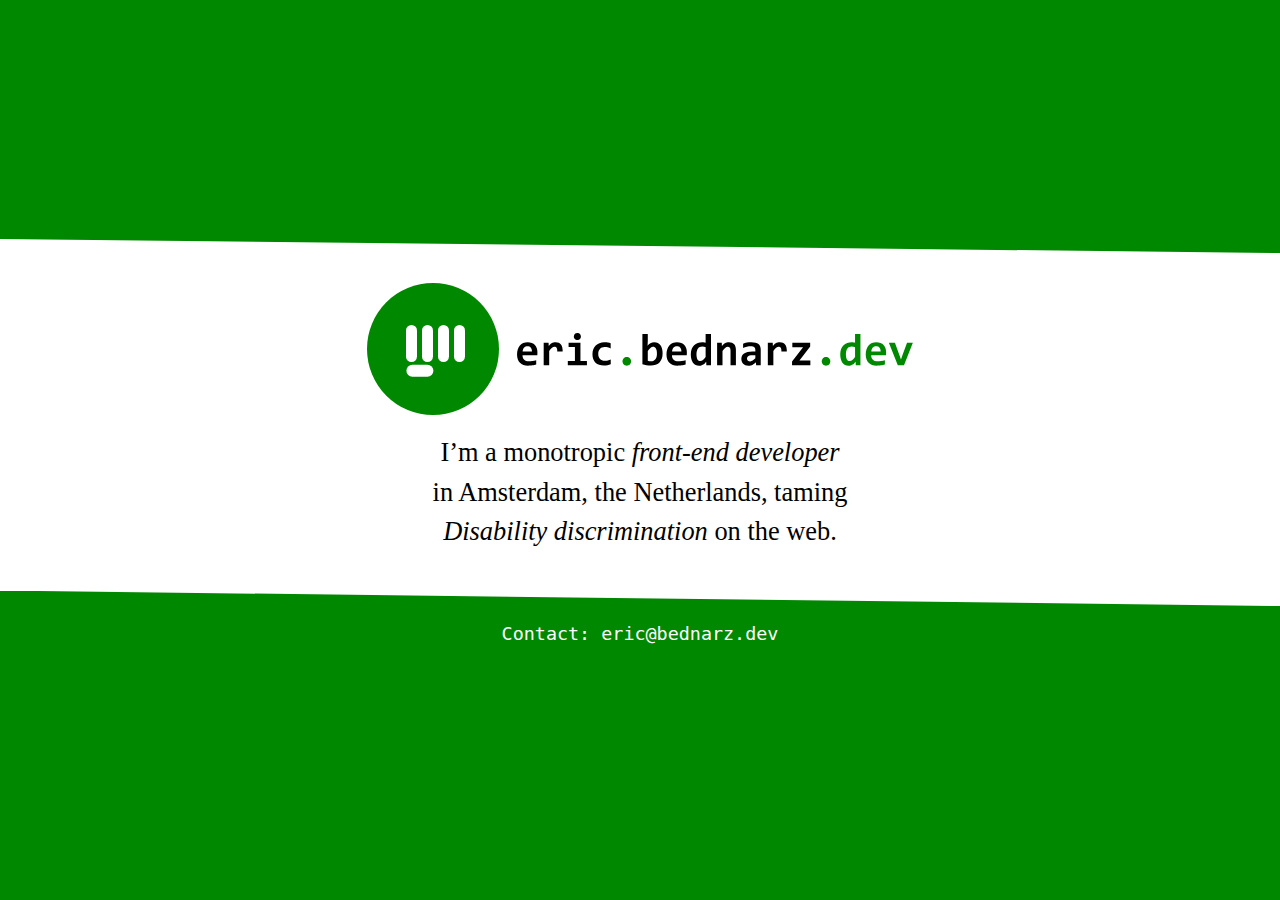
==== docs/index.html @ 0a8cf6b7 "Shorten logo description" ====
<!DOCTYPE html><html lang=en><meta charset=utf-8><title>eric.bednarz.dev - web developer</title><meta name=viewport content="width=device-width,initial-scale=1.0"><meta name=theme-color content=#080><link rel=icon href=/favicon.ico sizes=any><link rel=icon  type=image/svg+xml href=/favicon.svg><link rel=me href=https://ruhr.social/@besenwagen><style>:root{--page-width:44em;--primary-h:120;--primary-color:hsl(var(--primary-h),100%,26.7%);--font-size:1em;--leading:1.5;--baseline:calc(1em * var(--leading));--half:calc(var(--baseline) / 2);--text-color:#000;--bg-bright:#fff;--bg-dim:#eee;--duration:200ms;--article-padding:42px;--logo-diameter:3.5em;--body-copy:var(--font-size)/var(--leading) Georgia,serif;--gui-copy:1.15rem/var(--leading) Consolas,Inconsolata,monospace;--page-offset:1.5em}html{height:100%}body{min-height:100%;display:grid;grid-template-rows:auto 1fr auto;margin:0;padding:0;font:var(--body-copy)}:is(main,article>pre)::before,:is(main,article>pre)::after{content:'';display:block;height:calc(0.1em + 1vw);color:var(--primary-color);background-color:#fff;background-size:100% 100%;background-repeat:no-repeat}main::after,article>pre::before{background-position:bottom}main::before{background-image:url('data:image/svg+xml,<svg viewBox="0 0 10 10" preserveAspectRatio="none" xmlns="http://www.w3.org/2000/svg"><polygon points="0,0 10,10 10,0" fill="%23080"/></svg>')}main::after{background-image:url('data:image/svg+xml,<svg viewBox="0 0 10 10" preserveAspectRatio="none" xmlns="http://www.w3.org/2000/svg"><polygon points="0,0 0,10 10,10" fill="%23080"/></svg>')}a[href]{outline:2px solid transparent;border-radius:0.05em;transition:all 200ms;color:blue;background-color:transparent;text-decoration-color:var(--primary-color);text-underline-offset:0.15em}a[href]:focus{outline-color:#080;outline-offset:0.1em;text-decoration:none}a[href]:hover{color:var(--primary-color);text-decoration-color:blue}.logo{--size:7.1em;position:relative;box-sizing:border-box;height:var(--size);width:var(--size);display:inline-flex;justify-content:center;align-items:center;padding:0 0 calc(var(--size) * 0.09) calc(var(--size) * 0.035);border-radius:50%;background-color:var(--color,var(--primary-color));transition:background-color 200ms;transform:translateZ(0)}.logo>div{--ratio:calc(var(--size) * 0.168);font-size:var(--ratio);display:inline-block;width:0.53em;height:1.66em;border-radius:calc(var(--size) * 0.05);animation-delay:0;animation-duration:0;animation-fill-mode:forwards;background-color:#fff}@media (prefers-reduced-motion:no-preference){.logo>div{animation-delay:1s;animation-duration:0.75s}}.logo>div+div{margin-left:0.19em}.logo>div:nth-child(1){animation-name:index}.logo>div:nth-child(2){animation-name:middle}.logo>div:nth-child(3){animation-name:ring}.logo>div:nth-child(4){animation-name:little}.logo>div:nth-child(5){animation-name:thumb;position:absolute;transform:rotate(90deg);height:1.22em;bottom:1.43em;left:1.92em}@keyframes thumb{100%{height:2.52em;transform:rotate(114deg) translate(-0.55em,1.66em);transform-origin:left bottom}}@keyframes index{100%{height:2.51em;transform:rotate(-4.5deg) translate(0.27em,-0.4em)}}@keyframes middle{100%{height:1.97em;transform:rotate(7.5deg) translate(0.45em,-1.02em)}}@keyframes ring{100%{height:1.75em;transform:rotate(26.5deg) translate(0.56em,-0.74em)}}@keyframes little{100%{height:2.51em;transform:rotate(41deg) translate(0.82em,0.63em)}}a[href].cta{display:inline-block;white-space:nowrap;padding:0.1em 0.5em 0 0.5em;outline:2px solid var(--primary-color);color:#fff;background-color:var(--primary-color);text-decoration:none;font:var(--gui-copy)}a[href].cta:focus,a[href].cta:hover{outline-color:blue;color:var(--primary-color);background-color:transparent;text-decoration:none}:root{--scale:1.1;--font-size:1.1em}body{box-sizing:border-box;grid-template-rows:auto;align-items:center;padding:calc(var(--baseline) + var(--half)) 0;background-color:var(--primary-color)}body>footer{align-self:start;padding:var(--half) 0;color:#fff;background-color:transparent;text-align:center;font:var(--gui-copy)}body>footer a[href]{color:#fff;background-color:transparent;text-decoration:none}body>footer a[href]:focus{outline-color:#fff}body>footer a[href]:hover{color:#fff}main{align-self:end;justify-content:center;background-color:#fff;text-align:center}main>div{display:inline-block;padding:0 1em 2em}nav{margin:0;font:var(--gui-copy)}h1{display:inline-flex;flex-direction:column;align-items:center;margin:1.7em 20px 1em;color:var(--primary-color);font-size:1em}h1>:last-child{width:100%;max-width:calc(var(--scale) * 15em);margin:1.7em 0 0}.logo{--size:calc(var(--scale) * 5em)}p{margin:0.5em 20px var(--baseline)}p>*{white-space:nowrap}p>br{display:none}main>a{margin-bottom:calc(1.7em * var(--scale))}@media only screen and (min-width:34em){:root{--scale:1.2}h1{display:flex;flex-direction:row;justify-content:center}h1>:first-child{margin-right:1em}h1>:last-child{height:auto;margin:0}h1+p{font-size:calc(1em * var(--scale))}p>br{display:initial}}@media only screen and (min-width:58em){:root{--scale:1.5}}</style><main><h1><div class=logo role=img aria-label="A stylized frontal fist animating into a raised greeting hand with spread fingers"><div></div><div></div><div></div><div></div><div></div></div><svg role=img aria-labelledby=logotype viewBox="0 0 839 70"><title id=logotype>eric.bednarz.dev</title><path d="M43.2 40.704c0 .768 0 1.824-.096 3.072 0 1.248-.096 2.4-.192 3.456H11.616c0 2.112.288 3.936.96 5.568.672 1.536 1.536 2.88 2.688 4.032 1.152 1.056 2.592 1.824 4.224 2.4 1.632.576 3.456.864 5.472.864 2.304 0 4.8-.192 7.392-.576a43.673 43.673 0 008.256-1.728v9.12c-1.248.288-2.496.672-3.936.96-1.44.288-2.976.48-4.416.672-1.536.288-3.072.384-4.608.576-1.536.096-2.976.096-4.416.096-3.648 0-6.912-.48-9.792-1.536s-5.28-2.496-7.296-4.512c-2.016-2.016-3.552-4.512-4.608-7.488C.48 52.704 0 49.248 0 45.312c0-3.84.48-7.392 1.536-10.56s2.592-5.856 4.512-8.16a20.548 20.548 0 017.104-5.28 23.905 23.905 0 019.216-1.824c3.36 0 6.336.576 8.928 1.632 2.592.96 4.8 2.496 6.528 4.32 1.824 1.92 3.072 4.128 4.032 6.72.864 2.592 1.344 5.472 1.344 8.544zm-11.616-1.632c0-1.92-.192-3.552-.672-4.896-.576-1.44-1.248-2.592-2.112-3.456-.864-.96-1.824-1.632-2.976-2.016-1.152-.48-2.4-.672-3.648-.672-2.88 0-5.28.96-7.104 2.88-1.824 1.92-2.976 4.608-3.264 8.16h19.776zM85.134 39.072c.096-1.824 0-3.36-.192-4.608-.288-1.248-.672-2.208-1.152-3.072-.576-.768-1.152-1.344-1.92-1.728-.768-.384-1.632-.576-2.592-.576-1.632 0-3.456.672-5.184 2.112-1.824 1.344-3.84 3.648-5.952 6.816V68.16H56.43V20.544h10.368l.384 6.912c.768-1.248 1.728-2.304 2.688-3.264.96-.96 2.016-1.824 3.264-2.496a15.393 15.393 0 014.032-1.632c1.44-.384 3.072-.576 4.8-.576 2.4 0 4.512.384 6.432 1.248 1.824.864 3.36 2.112 4.608 3.648 1.344 1.632 2.208 3.744 2.88 6.144.576 2.496.864 5.28.768 8.544h-11.52zM135.323 7.488c0 1.056-.192 2.016-.576 2.88-.384.96-.864 1.728-1.536 2.4a8.177 8.177 0 01-2.4 1.632c-.864.384-1.92.576-2.976.576a7.823 7.823 0 01-2.976-.576 8.177 8.177 0 01-2.4-1.632c-.672-.672-1.152-1.44-1.536-2.4-.384-.864-.576-1.824-.576-2.88 0-1.056.192-2.016.576-2.88.384-.96.864-1.728 1.536-2.4a8.177 8.177 0 012.4-1.632A7.823 7.823 0 01127.835 0c1.056 0 2.112.192 2.976.576.864.384 1.728.96 2.4 1.632.672.672 1.152 1.44 1.536 2.4.384.864.576 1.824.576 2.88zm-12.672 21.984h-13.44v-8.928h25.152v38.688h13.728v8.928h-40.512v-8.928h15.072v-29.76zM198.568 66.336a39.58 39.58 0 01-7.008 2.016c-2.4.48-4.896.672-7.488.672-3.84 0-7.2-.576-10.176-1.536-2.976-1.056-5.568-2.592-7.68-4.608-2.016-2.016-3.648-4.608-4.8-7.584-1.056-2.976-1.632-6.432-1.632-10.368 0-3.84.576-7.296 1.824-10.368 1.152-3.072 2.88-5.76 5.088-7.968 2.208-2.112 4.8-3.84 7.872-4.992 3.072-1.248 6.528-1.824 10.272-1.824 3.072 0 5.664.192 7.776.48 2.112.384 4.032.768 5.76 1.248V32.64c-1.92-.96-4.032-1.728-6.336-2.304-2.208-.48-4.416-.768-6.432-.768-2.112 0-4.032.384-5.76 1.056-1.632.768-3.072 1.728-4.224 3.072-1.152 1.248-2.016 2.784-2.688 4.608-.576 1.824-.864 3.84-.864 6.048 0 2.304.288 4.32.96 6.144.672 1.824 1.632 3.36 2.784 4.608a13.11 13.11 0 004.32 2.88 15.258 15.258 0 005.664 1.056c.96 0 2.016-.096 3.168-.192 1.056-.192 2.208-.384 3.36-.672 1.056-.288 2.208-.576 3.264-.864 1.056-.384 2.016-.768 2.976-1.152v10.176z"></path><path d="M232.437 50.88c1.344 0 2.496.192 3.648.672 1.152.48 2.112 1.152 2.976 2.016.768.864 1.44 1.824 1.92 2.88.48 1.152.672 2.4.672 3.648 0 1.248-.192 2.4-.672 3.552-.48 1.056-1.152 2.112-1.92 2.88-.864.864-1.824 1.536-2.976 2.016s-2.304.672-3.648.672c-1.248 0-2.4-.192-3.552-.672-1.056-.48-2.016-1.152-2.784-2.016-.864-.768-1.536-1.824-1.92-2.88-.48-1.152-.768-2.304-.768-3.552 0-1.248.288-2.496.768-3.648.384-1.056 1.056-2.016 1.92-2.88.768-.864 1.728-1.536 2.784-2.016 1.152-.48 2.304-.672 3.552-.672z" fill=currentColor></path><path d="M308.451 43.488c0 4.416-.576 8.16-1.824 11.328-1.248 3.264-2.976 5.856-5.184 7.968s-4.8 3.648-7.776 4.704a31.722 31.722 0 01-9.792 1.536c-3.456 0-6.72-.288-9.696-.768-2.976-.576-5.856-1.248-8.544-2.112V1.92h11.424v15.552l-.48 9.408c1.728-2.208 3.744-4.032 6.048-5.376 2.304-1.344 5.088-2.016 8.256-2.016 2.784 0 5.28.576 7.488 1.728 2.208 1.056 4.032 2.688 5.568 4.8 1.44 2.016 2.592 4.608 3.36 7.488.768 2.976 1.152 6.336 1.152 9.984zm-12 .48c0-2.592-.192-4.896-.576-6.72-.384-1.824-.864-3.36-1.632-4.512-.672-1.248-1.536-2.112-2.496-2.592-1.056-.576-2.208-.864-3.552-.864-1.92 0-3.744.768-5.568 2.4-1.728 1.536-3.552 3.648-5.568 6.336v20.832c.864.288 2.016.576 3.36.864 1.344.192 2.688.288 4.032.288 1.824 0 3.456-.384 4.992-1.152 1.44-.672 2.688-1.824 3.744-3.168s1.92-3.072 2.4-4.992c.576-2.016.864-4.224.864-6.72zM359.888 40.704c0 .768 0 1.824-.096 3.072 0 1.248-.096 2.4-.192 3.456h-31.296c0 2.112.288 3.936.96 5.568.672 1.536 1.536 2.88 2.688 4.032 1.152 1.056 2.592 1.824 4.224 2.4 1.632.576 3.456.864 5.472.864 2.304 0 4.8-.192 7.392-.576a43.673 43.673 0 008.256-1.728v9.12c-1.248.288-2.496.672-3.936.96-1.44.288-2.976.48-4.416.672-1.536.288-3.072.384-4.608.576-1.536.096-2.976.096-4.416.096-3.648 0-6.912-.48-9.792-1.536s-5.28-2.496-7.296-4.512c-2.016-2.016-3.552-4.512-4.608-7.488-1.056-2.976-1.536-6.432-1.536-10.368 0-3.84.48-7.392 1.536-10.56s2.592-5.856 4.512-8.16a20.548 20.548 0 017.104-5.28 23.905 23.905 0 019.216-1.824c3.36 0 6.336.576 8.928 1.632 2.592.96 4.8 2.496 6.528 4.32 1.824 1.92 3.072 4.128 4.032 6.72.864 2.592 1.344 5.472 1.344 8.544zm-11.616-1.632c0-1.92-.192-3.552-.672-4.896-.576-1.44-1.248-2.592-2.112-3.456-.864-.96-1.824-1.632-2.976-2.016-1.152-.48-2.4-.672-3.648-.672-2.88 0-5.28.96-7.104 2.88-1.824 1.92-2.976 4.608-3.264 8.16h19.776zM401.149 68.16l-.288-7.008c-.96 1.152-2.016 2.304-3.072 3.264a14.804 14.804 0 01-3.456 2.592c-1.248.672-2.496 1.248-3.936 1.632-1.344.384-2.88.576-4.608.576-2.784 0-5.28-.576-7.488-1.632-2.208-1.152-4.032-2.784-5.472-4.8-1.536-2.112-2.688-4.608-3.456-7.584-.768-2.976-1.152-6.336-1.152-9.984 0-4.32.672-8.16 1.824-11.328 1.248-3.264 2.976-5.856 5.184-7.968s4.8-3.648 7.776-4.704c2.976-1.056 6.24-1.536 9.792-1.536 1.152 0 2.4.096 3.552.288 1.248.096 2.304.288 3.264.576V1.92h11.424v66.24h-9.888zm-20.928-23.424c0 2.592.192 4.896.576 6.72.288 1.824.864 3.36 1.536 4.608.768 1.152 1.632 2.016 2.592 2.592a8.394 8.394 0 003.552.768c1.92 0 3.744-.768 5.568-2.304 1.728-1.632 3.552-3.744 5.568-6.432V29.856c-.96-.384-2.016-.576-3.36-.864a28.476 28.476 0 00-4.032-.288c-1.824 0-3.456.384-4.992 1.152-1.44.672-2.688 1.728-3.744 3.168-1.056 1.344-1.824 3.072-2.4 4.992-.576 2.016-.864 4.224-.864 6.72zM452.394 68.16V37.152c0-5.28-1.92-7.872-5.856-7.872-1.92 0-3.744.768-5.568 2.4-1.728 1.536-3.552 3.648-5.568 6.336V68.16h-11.424V20.544h9.888l.288 7.008a33.749 33.749 0 012.976-3.36c1.056-.96 2.208-1.824 3.456-2.496a16.14 16.14 0 013.936-1.632c1.344-.384 2.976-.576 4.704-.576 2.4 0 4.608.384 6.336 1.248 1.824.768 3.36 1.92 4.608 3.36 1.248 1.44 2.112 3.168 2.688 5.184.672 2.112.96 4.416.96 6.912V68.16h-11.424zM506.616 68.16l-.288-6.24c-.96 1.056-2.016 2.016-3.168 2.976-1.056.864-2.304 1.632-3.552 2.304-1.344.672-2.784 1.152-4.32 1.536-1.536.288-3.264.48-5.088.48-2.4 0-4.608-.384-6.432-1.056a12.738 12.738 0 01-4.608-2.976 13.805 13.805 0 01-2.88-4.704 18.861 18.861 0 01-.96-5.952c0-2.304.48-4.32 1.44-6.24s2.4-3.552 4.416-4.896c1.92-1.44 4.32-2.496 7.296-3.264 2.88-.768 6.336-1.152 10.272-1.152h6.24v-2.88c0-1.248-.192-2.304-.576-3.264-.288-1.056-.864-1.824-1.632-2.592-.768-.672-1.728-1.152-2.976-1.536-1.248-.384-2.688-.576-4.512-.576-2.784 0-5.568.288-8.256.96-2.784.672-5.472 1.536-7.968 2.688v-9.12c2.304-.96 4.896-1.632 7.872-2.304 2.976-.576 6.048-.864 9.312-.864 3.552 0 6.528.384 9.12 1.056 2.496.672 4.608 1.632 6.24 2.976a12.15 12.15 0 013.648 5.088c.768 2.016 1.152 4.32 1.152 7.008V68.16h-9.792zm-1.632-21.024h-7.008c-1.92 0-3.552.192-4.896.576-1.344.384-2.496.864-3.264 1.536-.864.672-1.536 1.344-1.92 2.208a6.886 6.886 0 00-.576 2.784c0 1.92.672 3.456 1.92 4.416 1.248 1.056 2.976 1.536 5.088 1.536 1.632 0 3.264-.576 4.992-1.728 1.728-1.152 3.552-2.784 5.664-4.992v-6.336zM560.165 39.072c.096-1.824 0-3.36-.192-4.608-.288-1.248-.672-2.208-1.152-3.072-.576-.768-1.152-1.344-1.92-1.728-.768-.384-1.632-.576-2.592-.576-1.632 0-3.456.672-5.184 2.112-1.824 1.344-3.84 3.648-5.952 6.816V68.16h-11.712V20.544h10.368l.384 6.912c.768-1.248 1.728-2.304 2.688-3.264.96-.96 2.016-1.824 3.264-2.496a15.393 15.393 0 014.032-1.632c1.44-.384 3.072-.576 4.8-.576 2.4 0 4.512.384 6.432 1.248 1.824.864 3.36 2.112 4.608 3.648 1.344 1.632 2.208 3.744 2.88 6.144.576 2.496.864 5.28.768 8.544h-11.52zM582.801 68.16v-7.968l23.328-29.856h-22.752v-9.792h37.824v8.064L598.449 58.08h23.136v10.08h-38.784z"></path><path d="M654.685 50.88c1.344 0 2.496.192 3.648.672 1.152.48 2.112 1.152 2.976 2.016.768.864 1.44 1.824 1.92 2.88.48 1.152.672 2.4.672 3.648 0 1.248-.192 2.4-.672 3.552-.48 1.056-1.152 2.112-1.92 2.88-.864.864-1.824 1.536-2.976 2.016s-2.304.672-3.648.672c-1.248 0-2.4-.192-3.552-.672-1.056-.48-2.016-1.152-2.784-2.016-.864-.768-1.536-1.824-1.92-2.88-.48-1.152-.768-2.304-.768-3.552 0-1.248.288-2.496.768-3.648.384-1.056 1.056-2.016 1.92-2.88.768-.864 1.728-1.536 2.784-2.016 1.152-.48 2.304-.672 3.552-.672zM717.833 68.16l-.288-7.008c-.96 1.152-2.016 2.304-3.072 3.264a14.804 14.804 0 01-3.456 2.592c-1.248.672-2.496 1.248-3.936 1.632-1.344.384-2.88.576-4.608.576-2.784 0-5.28-.576-7.488-1.632-2.208-1.152-4.032-2.784-5.472-4.8-1.536-2.112-2.688-4.608-3.456-7.584-.768-2.976-1.152-6.336-1.152-9.984 0-4.32.672-8.16 1.824-11.328 1.248-3.264 2.976-5.856 5.184-7.968s4.8-3.648 7.776-4.704c2.976-1.056 6.24-1.536 9.792-1.536 1.152 0 2.4.096 3.552.288 1.248.096 2.304.288 3.264.576V1.92h11.424v66.24h-9.888zm-20.928-23.424c0 2.592.192 4.896.576 6.72.288 1.824.864 3.36 1.536 4.608.768 1.152 1.632 2.016 2.592 2.592a8.394 8.394 0 003.552.768c1.92 0 3.744-.768 5.568-2.304 1.728-1.632 3.552-3.744 5.568-6.432V29.856c-.96-.384-2.016-.576-3.36-.864a28.476 28.476 0 00-4.032-.288c-1.824 0-3.456.384-4.992 1.152-1.44.672-2.688 1.728-3.744 3.168-1.056 1.344-1.824 3.072-2.4 4.992-.576 2.016-.864 4.224-.864 6.72zM782.133 40.704c0 .768 0 1.824-.096 3.072 0 1.248-.096 2.4-.192 3.456h-31.296c0 2.112.288 3.936.96 5.568.672 1.536 1.536 2.88 2.688 4.032 1.152 1.056 2.592 1.824 4.224 2.4 1.632.576 3.456.864 5.472.864 2.304 0 4.8-.192 7.392-.576a43.673 43.673 0 008.256-1.728v9.12c-1.248.288-2.496.672-3.936.96-1.44.288-2.976.48-4.416.672-1.536.288-3.072.384-4.608.576-1.536.096-2.976.096-4.416.096-3.648 0-6.912-.48-9.792-1.536s-5.28-2.496-7.296-4.512c-2.016-2.016-3.552-4.512-4.608-7.488-1.056-2.976-1.536-6.432-1.536-10.368 0-3.84.48-7.392 1.536-10.56s2.592-5.856 4.512-8.16a20.548 20.548 0 017.104-5.28 23.905 23.905 0 019.216-1.824c3.36 0 6.336.576 8.928 1.632 2.592.96 4.8 2.496 6.528 4.32 1.824 1.92 3.072 4.128 4.032 6.72.864 2.592 1.344 5.472 1.344 8.544zm-11.616-1.632c0-1.92-.192-3.552-.672-4.896-.576-1.44-1.248-2.592-2.112-3.456-.864-.96-1.824-1.632-2.976-2.016-1.152-.48-2.4-.672-3.648-.672-2.88 0-5.28.96-7.104 2.88-1.824 1.92-2.976 4.608-3.264 8.16h19.776zM820.043 68.16h-13.152l-18.912-47.616h12.768l9.888 26.976 2.976 8.736 2.88-8.352 9.984-27.36h12.288l-18.72 47.616z" fill=currentColor></path></svg></h1><p>I&#8217;m a monotropic <em>front-end developer</em> <br> in Amsterdam, <span>the Netherlands</span>, taming <br> <em>Disability discrimination</em> on the web.</p></main><footer>Contact: <a href=mailto:eric@bednarz.dev>eric@bednarz.dev</a></footer>
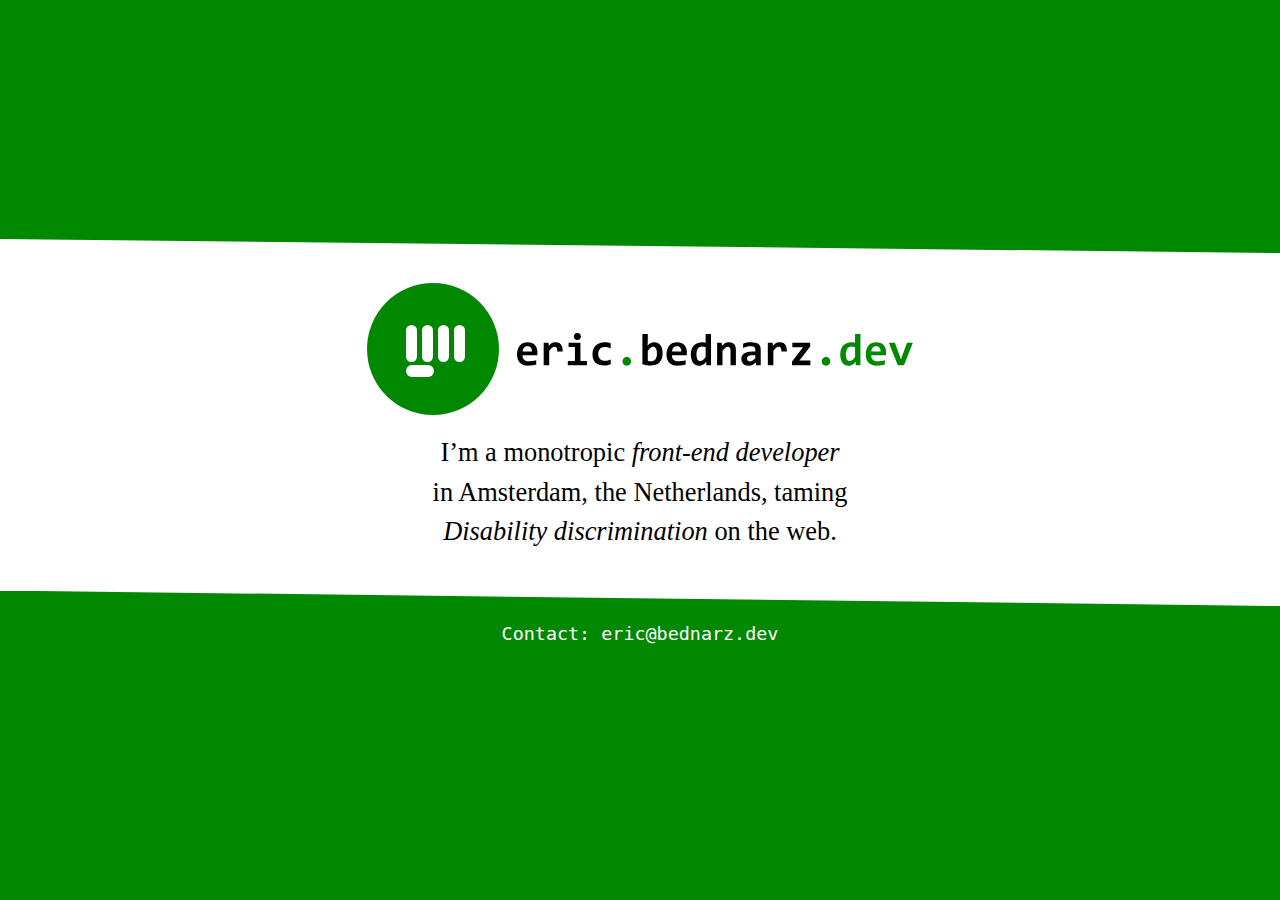
==== commit 704bf522: "Simplify thumb animation" ====
--- a/docs/index.html
+++ b/docs/index.html
@@ -1 +1 @@
-<!DOCTYPE html><html lang=en><meta charset=utf-8><title>eric.bednarz.dev - web developer</title><meta name=viewport content="width=device-width,initial-scale=1.0"><meta name=theme-color content=#080><link rel=icon href=/favicon.ico sizes=any><link rel=icon  type=image/svg+xml href=/favicon.svg><link rel=me href=https://ruhr.social/@besenwagen><style>:root{--page-width:44em;--primary-h:120;--primary-color:hsl(var(--primary-h),100%,26.7%);--font-size:1em;--leading:1.5;--baseline:calc(1em * var(--leading));--half:calc(var(--baseline) / 2);--text-color:#000;--bg-bright:#fff;--bg-dim:#eee;--duration:200ms;--article-padding:42px;--logo-diameter:3.5em;--body-copy:var(--font-size)/var(--leading) Georgia,serif;--gui-copy:1.15rem/var(--leading) Consolas,Inconsolata,monospace;--page-offset:1.5em}html{height:100%}body{min-height:100%;display:grid;grid-template-rows:auto 1fr auto;margin:0;padding:0;font:var(--body-copy)}:is(main,article>pre)::before,:is(main,article>pre)::after{content:'';display:block;height:calc(0.1em + 1vw);color:var(--primary-color);background-color:#fff;background-size:100% 100%;background-repeat:no-repeat}main::after,article>pre::before{background-position:bottom}main::before{background-image:url('data:image/svg+xml,<svg viewBox="0 0 10 10" preserveAspectRatio="none" xmlns="http://www.w3.org/2000/svg"><polygon points="0,0 10,10 10,0" fill="%23080"/></svg>')}main::after{background-image:url('data:image/svg+xml,<svg viewBox="0 0 10 10" preserveAspectRatio="none" xmlns="http://www.w3.org/2000/svg"><polygon points="0,0 0,10 10,10" fill="%23080"/></svg>')}a[href]{outline:2px solid transparent;border-radius:0.05em;transition:all 200ms;color:blue;background-color:transparent;text-decoration-color:var(--primary-color);text-underline-offset:0.15em}a[href]:focus{outline-color:#080;outline-offset:0.1em;text-decoration:none}a[href]:hover{color:var(--primary-color);text-decoration-color:blue}.logo{--size:7.1em;position:relative;box-sizing:border-box;height:var(--size);width:var(--size);display:inline-flex;justify-content:center;align-items:center;padding:0 0 calc(var(--size) * 0.09) calc(var(--size) * 0.035);border-radius:50%;background-color:var(--color,var(--primary-color));transition:background-color 200ms;transform:translateZ(0)}.logo>div{--ratio:calc(var(--size) * 0.168);font-size:var(--ratio);display:inline-block;width:0.53em;height:1.66em;border-radius:calc(var(--size) * 0.05);animation-delay:0;animation-duration:0;animation-fill-mode:forwards;background-color:#fff}@media (prefers-reduced-motion:no-preference){.logo>div{animation-delay:1s;animation-duration:0.75s}}.logo>div+div{margin-left:0.19em}.logo>div:nth-child(1){animation-name:index}.logo>div:nth-child(2){animation-name:middle}.logo>div:nth-child(3){animation-name:ring}.logo>div:nth-child(4){animation-name:little}.logo>div:nth-child(5){animation-name:thumb;position:absolute;transform:rotate(90deg);height:1.22em;bottom:1.43em;left:1.92em}@keyframes thumb{100%{height:2.52em;transform:rotate(114deg) translate(-0.55em,1.66em);transform-origin:left bottom}}@keyframes index{100%{height:2.51em;transform:rotate(-4.5deg) translate(0.27em,-0.4em)}}@keyframes middle{100%{height:1.97em;transform:rotate(7.5deg) translate(0.45em,-1.02em)}}@keyframes ring{100%{height:1.75em;transform:rotate(26.5deg) translate(0.56em,-0.74em)}}@keyframes little{100%{height:2.51em;transform:rotate(41deg) translate(0.82em,0.63em)}}a[href].cta{display:inline-block;white-space:nowrap;padding:0.1em 0.5em 0 0.5em;outline:2px solid var(--primary-color);color:#fff;background-color:var(--primary-color);text-decoration:none;font:var(--gui-copy)}a[href].cta:focus,a[href].cta:hover{outline-color:blue;color:var(--primary-color);background-color:transparent;text-decoration:none}:root{--scale:1.1;--font-size:1.1em}body{box-sizing:border-box;grid-template-rows:auto;align-items:center;padding:calc(var(--baseline) + var(--half)) 0;background-color:var(--primary-color)}body>footer{align-self:start;padding:var(--half) 0;color:#fff;background-color:transparent;text-align:center;font:var(--gui-copy)}body>footer a[href]{color:#fff;background-color:transparent;text-decoration:none}body>footer a[href]:focus{outline-color:#fff}body>footer a[href]:hover{color:#fff}main{align-self:end;justify-content:center;background-color:#fff;text-align:center}main>div{display:inline-block;padding:0 1em 2em}nav{margin:0;font:var(--gui-copy)}h1{display:inline-flex;flex-direction:column;align-items:center;margin:1.7em 20px 1em;color:var(--primary-color);font-size:1em}h1>:last-child{width:100%;max-width:calc(var(--scale) * 15em);margin:1.7em 0 0}.logo{--size:calc(var(--scale) * 5em)}p{margin:0.5em 20px var(--baseline)}p>*{white-space:nowrap}p>br{display:none}main>a{margin-bottom:calc(1.7em * var(--scale))}@media only screen and (min-width:34em){:root{--scale:1.2}h1{display:flex;flex-direction:row;justify-content:center}h1>:first-child{margin-right:1em}h1>:last-child{height:auto;margin:0}h1+p{font-size:calc(1em * var(--scale))}p>br{display:initial}}@media only screen and (min-width:58em){:root{--scale:1.5}}</style><main><h1><div class=logo role=img aria-label="A stylized frontal fist animating into a raised greeting hand with spread fingers"><div></div><div></div><div></div><div></div><div></div></div><svg role=img aria-labelledby=logotype viewBox="0 0 839 70"><title id=logotype>eric.bednarz.dev</title><path d="M43.2 40.704c0 .768 0 1.824-.096 3.072 0 1.248-.096 2.4-.192 3.456H11.616c0 2.112.288 3.936.96 5.568.672 1.536 1.536 2.88 2.688 4.032 1.152 1.056 2.592 1.824 4.224 2.4 1.632.576 3.456.864 5.472.864 2.304 0 4.8-.192 7.392-.576a43.673 43.673 0 008.256-1.728v9.12c-1.248.288-2.496.672-3.936.96-1.44.288-2.976.48-4.416.672-1.536.288-3.072.384-4.608.576-1.536.096-2.976.096-4.416.096-3.648 0-6.912-.48-9.792-1.536s-5.28-2.496-7.296-4.512c-2.016-2.016-3.552-4.512-4.608-7.488C.48 52.704 0 49.248 0 45.312c0-3.84.48-7.392 1.536-10.56s2.592-5.856 4.512-8.16a20.548 20.548 0 017.104-5.28 23.905 23.905 0 019.216-1.824c3.36 0 6.336.576 8.928 1.632 2.592.96 4.8 2.496 6.528 4.32 1.824 1.92 3.072 4.128 4.032 6.72.864 2.592 1.344 5.472 1.344 8.544zm-11.616-1.632c0-1.92-.192-3.552-.672-4.896-.576-1.44-1.248-2.592-2.112-3.456-.864-.96-1.824-1.632-2.976-2.016-1.152-.48-2.4-.672-3.648-.672-2.88 0-5.28.96-7.104 2.88-1.824 1.92-2.976 4.608-3.264 8.16h19.776zM85.134 39.072c.096-1.824 0-3.36-.192-4.608-.288-1.248-.672-2.208-1.152-3.072-.576-.768-1.152-1.344-1.92-1.728-.768-.384-1.632-.576-2.592-.576-1.632 0-3.456.672-5.184 2.112-1.824 1.344-3.84 3.648-5.952 6.816V68.16H56.43V20.544h10.368l.384 6.912c.768-1.248 1.728-2.304 2.688-3.264.96-.96 2.016-1.824 3.264-2.496a15.393 15.393 0 014.032-1.632c1.44-.384 3.072-.576 4.8-.576 2.4 0 4.512.384 6.432 1.248 1.824.864 3.36 2.112 4.608 3.648 1.344 1.632 2.208 3.744 2.88 6.144.576 2.496.864 5.28.768 8.544h-11.52zM135.323 7.488c0 1.056-.192 2.016-.576 2.88-.384.96-.864 1.728-1.536 2.4a8.177 8.177 0 01-2.4 1.632c-.864.384-1.92.576-2.976.576a7.823 7.823 0 01-2.976-.576 8.177 8.177 0 01-2.4-1.632c-.672-.672-1.152-1.44-1.536-2.4-.384-.864-.576-1.824-.576-2.88 0-1.056.192-2.016.576-2.88.384-.96.864-1.728 1.536-2.4a8.177 8.177 0 012.4-1.632A7.823 7.823 0 01127.835 0c1.056 0 2.112.192 2.976.576.864.384 1.728.96 2.4 1.632.672.672 1.152 1.44 1.536 2.4.384.864.576 1.824.576 2.88zm-12.672 21.984h-13.44v-8.928h25.152v38.688h13.728v8.928h-40.512v-8.928h15.072v-29.76zM198.568 66.336a39.58 39.58 0 01-7.008 2.016c-2.4.48-4.896.672-7.488.672-3.84 0-7.2-.576-10.176-1.536-2.976-1.056-5.568-2.592-7.68-4.608-2.016-2.016-3.648-4.608-4.8-7.584-1.056-2.976-1.632-6.432-1.632-10.368 0-3.84.576-7.296 1.824-10.368 1.152-3.072 2.88-5.76 5.088-7.968 2.208-2.112 4.8-3.84 7.872-4.992 3.072-1.248 6.528-1.824 10.272-1.824 3.072 0 5.664.192 7.776.48 2.112.384 4.032.768 5.76 1.248V32.64c-1.92-.96-4.032-1.728-6.336-2.304-2.208-.48-4.416-.768-6.432-.768-2.112 0-4.032.384-5.76 1.056-1.632.768-3.072 1.728-4.224 3.072-1.152 1.248-2.016 2.784-2.688 4.608-.576 1.824-.864 3.84-.864 6.048 0 2.304.288 4.32.96 6.144.672 1.824 1.632 3.36 2.784 4.608a13.11 13.11 0 004.32 2.88 15.258 15.258 0 005.664 1.056c.96 0 2.016-.096 3.168-.192 1.056-.192 2.208-.384 3.36-.672 1.056-.288 2.208-.576 3.264-.864 1.056-.384 2.016-.768 2.976-1.152v10.176z"></path><path d="M232.437 50.88c1.344 0 2.496.192 3.648.672 1.152.48 2.112 1.152 2.976 2.016.768.864 1.44 1.824 1.92 2.88.48 1.152.672 2.4.672 3.648 0 1.248-.192 2.4-.672 3.552-.48 1.056-1.152 2.112-1.92 2.88-.864.864-1.824 1.536-2.976 2.016s-2.304.672-3.648.672c-1.248 0-2.4-.192-3.552-.672-1.056-.48-2.016-1.152-2.784-2.016-.864-.768-1.536-1.824-1.92-2.88-.48-1.152-.768-2.304-.768-3.552 0-1.248.288-2.496.768-3.648.384-1.056 1.056-2.016 1.92-2.88.768-.864 1.728-1.536 2.784-2.016 1.152-.48 2.304-.672 3.552-.672z" fill=currentColor></path><path d="M308.451 43.488c0 4.416-.576 8.16-1.824 11.328-1.248 3.264-2.976 5.856-5.184 7.968s-4.8 3.648-7.776 4.704a31.722 31.722 0 01-9.792 1.536c-3.456 0-6.72-.288-9.696-.768-2.976-.576-5.856-1.248-8.544-2.112V1.92h11.424v15.552l-.48 9.408c1.728-2.208 3.744-4.032 6.048-5.376 2.304-1.344 5.088-2.016 8.256-2.016 2.784 0 5.28.576 7.488 1.728 2.208 1.056 4.032 2.688 5.568 4.8 1.44 2.016 2.592 4.608 3.36 7.488.768 2.976 1.152 6.336 1.152 9.984zm-12 .48c0-2.592-.192-4.896-.576-6.72-.384-1.824-.864-3.36-1.632-4.512-.672-1.248-1.536-2.112-2.496-2.592-1.056-.576-2.208-.864-3.552-.864-1.92 0-3.744.768-5.568 2.4-1.728 1.536-3.552 3.648-5.568 6.336v20.832c.864.288 2.016.576 3.36.864 1.344.192 2.688.288 4.032.288 1.824 0 3.456-.384 4.992-1.152 1.44-.672 2.688-1.824 3.744-3.168s1.92-3.072 2.4-4.992c.576-2.016.864-4.224.864-6.72zM359.888 40.704c0 .768 0 1.824-.096 3.072 0 1.248-.096 2.4-.192 3.456h-31.296c0 2.112.288 3.936.96 5.568.672 1.536 1.536 2.88 2.688 4.032 1.152 1.056 2.592 1.824 4.224 2.4 1.632.576 3.456.864 5.472.864 2.304 0 4.8-.192 7.392-.576a43.673 43.673 0 008.256-1.728v9.12c-1.248.288-2.496.672-3.936.96-1.44.288-2.976.48-4.416.672-1.536.288-3.072.384-4.608.576-1.536.096-2.976.096-4.416.096-3.648 0-6.912-.48-9.792-1.536s-5.28-2.496-7.296-4.512c-2.016-2.016-3.552-4.512-4.608-7.488-1.056-2.976-1.536-6.432-1.536-10.368 0-3.84.48-7.392 1.536-10.56s2.592-5.856 4.512-8.16a20.548 20.548 0 017.104-5.28 23.905 23.905 0 019.216-1.824c3.36 0 6.336.576 8.928 1.632 2.592.96 4.8 2.496 6.528 4.32 1.824 1.92 3.072 4.128 4.032 6.72.864 2.592 1.344 5.472 1.344 8.544zm-11.616-1.632c0-1.92-.192-3.552-.672-4.896-.576-1.44-1.248-2.592-2.112-3.456-.864-.96-1.824-1.632-2.976-2.016-1.152-.48-2.4-.672-3.648-.672-2.88 0-5.28.96-7.104 2.88-1.824 1.92-2.976 4.608-3.264 8.16h19.776zM401.149 68.16l-.288-7.008c-.96 1.152-2.016 2.304-3.072 3.264a14.804 14.804 0 01-3.456 2.592c-1.248.672-2.496 1.248-3.936 1.632-1.344.384-2.88.576-4.608.576-2.784 0-5.28-.576-7.488-1.632-2.208-1.152-4.032-2.784-5.472-4.8-1.536-2.112-2.688-4.608-3.456-7.584-.768-2.976-1.152-6.336-1.152-9.984 0-4.32.672-8.16 1.824-11.328 1.248-3.264 2.976-5.856 5.184-7.968s4.8-3.648 7.776-4.704c2.976-1.056 6.24-1.536 9.792-1.536 1.152 0 2.4.096 3.552.288 1.248.096 2.304.288 3.264.576V1.92h11.424v66.24h-9.888zm-20.928-23.424c0 2.592.192 4.896.576 6.72.288 1.824.864 3.36 1.536 4.608.768 1.152 1.632 2.016 2.592 2.592a8.394 8.394 0 003.552.768c1.92 0 3.744-.768 5.568-2.304 1.728-1.632 3.552-3.744 5.568-6.432V29.856c-.96-.384-2.016-.576-3.36-.864a28.476 28.476 0 00-4.032-.288c-1.824 0-3.456.384-4.992 1.152-1.44.672-2.688 1.728-3.744 3.168-1.056 1.344-1.824 3.072-2.4 4.992-.576 2.016-.864 4.224-.864 6.72zM452.394 68.16V37.152c0-5.28-1.92-7.872-5.856-7.872-1.92 0-3.744.768-5.568 2.4-1.728 1.536-3.552 3.648-5.568 6.336V68.16h-11.424V20.544h9.888l.288 7.008a33.749 33.749 0 012.976-3.36c1.056-.96 2.208-1.824 3.456-2.496a16.14 16.14 0 013.936-1.632c1.344-.384 2.976-.576 4.704-.576 2.4 0 4.608.384 6.336 1.248 1.824.768 3.36 1.92 4.608 3.36 1.248 1.44 2.112 3.168 2.688 5.184.672 2.112.96 4.416.96 6.912V68.16h-11.424zM506.616 68.16l-.288-6.24c-.96 1.056-2.016 2.016-3.168 2.976-1.056.864-2.304 1.632-3.552 2.304-1.344.672-2.784 1.152-4.32 1.536-1.536.288-3.264.48-5.088.48-2.4 0-4.608-.384-6.432-1.056a12.738 12.738 0 01-4.608-2.976 13.805 13.805 0 01-2.88-4.704 18.861 18.861 0 01-.96-5.952c0-2.304.48-4.32 1.44-6.24s2.4-3.552 4.416-4.896c1.92-1.44 4.32-2.496 7.296-3.264 2.88-.768 6.336-1.152 10.272-1.152h6.24v-2.88c0-1.248-.192-2.304-.576-3.264-.288-1.056-.864-1.824-1.632-2.592-.768-.672-1.728-1.152-2.976-1.536-1.248-.384-2.688-.576-4.512-.576-2.784 0-5.568.288-8.256.96-2.784.672-5.472 1.536-7.968 2.688v-9.12c2.304-.96 4.896-1.632 7.872-2.304 2.976-.576 6.048-.864 9.312-.864 3.552 0 6.528.384 9.12 1.056 2.496.672 4.608 1.632 6.24 2.976a12.15 12.15 0 013.648 5.088c.768 2.016 1.152 4.32 1.152 7.008V68.16h-9.792zm-1.632-21.024h-7.008c-1.92 0-3.552.192-4.896.576-1.344.384-2.496.864-3.264 1.536-.864.672-1.536 1.344-1.92 2.208a6.886 6.886 0 00-.576 2.784c0 1.92.672 3.456 1.92 4.416 1.248 1.056 2.976 1.536 5.088 1.536 1.632 0 3.264-.576 4.992-1.728 1.728-1.152 3.552-2.784 5.664-4.992v-6.336zM560.165 39.072c.096-1.824 0-3.36-.192-4.608-.288-1.248-.672-2.208-1.152-3.072-.576-.768-1.152-1.344-1.92-1.728-.768-.384-1.632-.576-2.592-.576-1.632 0-3.456.672-5.184 2.112-1.824 1.344-3.84 3.648-5.952 6.816V68.16h-11.712V20.544h10.368l.384 6.912c.768-1.248 1.728-2.304 2.688-3.264.96-.96 2.016-1.824 3.264-2.496a15.393 15.393 0 014.032-1.632c1.44-.384 3.072-.576 4.8-.576 2.4 0 4.512.384 6.432 1.248 1.824.864 3.36 2.112 4.608 3.648 1.344 1.632 2.208 3.744 2.88 6.144.576 2.496.864 5.28.768 8.544h-11.52zM582.801 68.16v-7.968l23.328-29.856h-22.752v-9.792h37.824v8.064L598.449 58.08h23.136v10.08h-38.784z"></path><path d="M654.685 50.88c1.344 0 2.496.192 3.648.672 1.152.48 2.112 1.152 2.976 2.016.768.864 1.44 1.824 1.92 2.88.48 1.152.672 2.4.672 3.648 0 1.248-.192 2.4-.672 3.552-.48 1.056-1.152 2.112-1.92 2.88-.864.864-1.824 1.536-2.976 2.016s-2.304.672-3.648.672c-1.248 0-2.4-.192-3.552-.672-1.056-.48-2.016-1.152-2.784-2.016-.864-.768-1.536-1.824-1.92-2.88-.48-1.152-.768-2.304-.768-3.552 0-1.248.288-2.496.768-3.648.384-1.056 1.056-2.016 1.92-2.88.768-.864 1.728-1.536 2.784-2.016 1.152-.48 2.304-.672 3.552-.672zM717.833 68.16l-.288-7.008c-.96 1.152-2.016 2.304-3.072 3.264a14.804 14.804 0 01-3.456 2.592c-1.248.672-2.496 1.248-3.936 1.632-1.344.384-2.88.576-4.608.576-2.784 0-5.28-.576-7.488-1.632-2.208-1.152-4.032-2.784-5.472-4.8-1.536-2.112-2.688-4.608-3.456-7.584-.768-2.976-1.152-6.336-1.152-9.984 0-4.32.672-8.16 1.824-11.328 1.248-3.264 2.976-5.856 5.184-7.968s4.8-3.648 7.776-4.704c2.976-1.056 6.24-1.536 9.792-1.536 1.152 0 2.4.096 3.552.288 1.248.096 2.304.288 3.264.576V1.92h11.424v66.24h-9.888zm-20.928-23.424c0 2.592.192 4.896.576 6.72.288 1.824.864 3.36 1.536 4.608.768 1.152 1.632 2.016 2.592 2.592a8.394 8.394 0 003.552.768c1.92 0 3.744-.768 5.568-2.304 1.728-1.632 3.552-3.744 5.568-6.432V29.856c-.96-.384-2.016-.576-3.36-.864a28.476 28.476 0 00-4.032-.288c-1.824 0-3.456.384-4.992 1.152-1.44.672-2.688 1.728-3.744 3.168-1.056 1.344-1.824 3.072-2.4 4.992-.576 2.016-.864 4.224-.864 6.72zM782.133 40.704c0 .768 0 1.824-.096 3.072 0 1.248-.096 2.4-.192 3.456h-31.296c0 2.112.288 3.936.96 5.568.672 1.536 1.536 2.88 2.688 4.032 1.152 1.056 2.592 1.824 4.224 2.4 1.632.576 3.456.864 5.472.864 2.304 0 4.8-.192 7.392-.576a43.673 43.673 0 008.256-1.728v9.12c-1.248.288-2.496.672-3.936.96-1.44.288-2.976.48-4.416.672-1.536.288-3.072.384-4.608.576-1.536.096-2.976.096-4.416.096-3.648 0-6.912-.48-9.792-1.536s-5.28-2.496-7.296-4.512c-2.016-2.016-3.552-4.512-4.608-7.488-1.056-2.976-1.536-6.432-1.536-10.368 0-3.84.48-7.392 1.536-10.56s2.592-5.856 4.512-8.16a20.548 20.548 0 017.104-5.28 23.905 23.905 0 019.216-1.824c3.36 0 6.336.576 8.928 1.632 2.592.96 4.8 2.496 6.528 4.32 1.824 1.92 3.072 4.128 4.032 6.72.864 2.592 1.344 5.472 1.344 8.544zm-11.616-1.632c0-1.92-.192-3.552-.672-4.896-.576-1.44-1.248-2.592-2.112-3.456-.864-.96-1.824-1.632-2.976-2.016-1.152-.48-2.4-.672-3.648-.672-2.88 0-5.28.96-7.104 2.88-1.824 1.92-2.976 4.608-3.264 8.16h19.776zM820.043 68.16h-13.152l-18.912-47.616h12.768l9.888 26.976 2.976 8.736 2.88-8.352 9.984-27.36h12.288l-18.72 47.616z" fill=currentColor></path></svg></h1><p>I&#8217;m a monotropic <em>front-end developer</em> <br> in Amsterdam, <span>the Netherlands</span>, taming <br> <em>Disability discrimination</em> on the web.</p></main><footer>Contact: <a href=mailto:eric@bednarz.dev>eric@bednarz.dev</a></footer>
+<!DOCTYPE html><html lang=en><meta charset=utf-8><title>eric.bednarz.dev - web developer</title><meta name=viewport content="width=device-width,initial-scale=1.0"><meta name=theme-color content=#080><link rel=icon href=/favicon.ico sizes=any><link rel=icon  type=image/svg+xml href=/favicon.svg><link rel=me href=https://ruhr.social/@besenwagen><style>:root{--page-width:44em;--primary-h:120;--primary-color:hsl(var(--primary-h),100%,26.7%);--font-size:1em;--leading:1.5;--baseline:calc(1em * var(--leading));--half:calc(var(--baseline) / 2);--text-color:#000;--bg-bright:#fff;--bg-dim:#eee;--duration:200ms;--article-padding:42px;--logo-diameter:3.5em;--body-copy:var(--font-size)/var(--leading) Georgia,serif;--gui-copy:1.15rem/var(--leading) Consolas,Inconsolata,monospace;--page-offset:1.5em}html{height:100%}body{min-height:100%;display:grid;grid-template-rows:auto 1fr auto;margin:0;padding:0;font:var(--body-copy)}:is(main,article>pre)::before,:is(main,article>pre)::after{content:'';display:block;height:calc(0.1em + 1vw);color:var(--primary-color);background-color:#fff;background-size:100% 100%;background-repeat:no-repeat}main::after,article>pre::before{background-position:bottom}main::before{background-image:url('data:image/svg+xml,<svg viewBox="0 0 10 10" preserveAspectRatio="none" xmlns="http://www.w3.org/2000/svg"><polygon points="0,0 10,10 10,0" fill="%23080"/></svg>')}main::after{background-image:url('data:image/svg+xml,<svg viewBox="0 0 10 10" preserveAspectRatio="none" xmlns="http://www.w3.org/2000/svg"><polygon points="0,0 0,10 10,10" fill="%23080"/></svg>')}a[href]{outline:2px solid transparent;border-radius:0.05em;transition:all 200ms;color:blue;background-color:transparent;text-decoration-color:var(--primary-color);text-underline-offset:0.15em}a[href]:focus{outline-color:#080;outline-offset:0.1em;text-decoration:none}a[href]:hover{color:var(--primary-color);text-decoration-color:blue}.logo{--size:7.1em;position:relative;box-sizing:border-box;height:var(--size);width:var(--size);display:inline-flex;justify-content:center;align-items:center;padding:0 0 calc(var(--size) * 0.09) calc(var(--size) * 0.035);border-radius:50%;background-color:var(--color,var(--primary-color));transition:background-color 200ms;transform:translateZ(0)}.logo>div{--ratio:calc(var(--size) * 0.168);font-size:var(--ratio);display:inline-block;width:0.53em;height:1.66em;border-radius:calc(var(--size) * 0.05);animation-delay:0;animation-duration:0;animation-fill-mode:forwards;background-color:#fff}@media (prefers-reduced-motion:no-preference){.logo>div{animation-delay:1s;animation-duration:0.75s}}.logo>div+div{margin-left:0.19em}.logo>div:nth-child(1){animation-name:index}.logo>div:nth-child(2){animation-name:middle}.logo>div:nth-child(3){animation-name:ring}.logo>div:nth-child(4){animation-name:little}.logo>div:nth-child(5){transform-origin:right bottom;animation-name:thumb;position:absolute;height:0.53em;width:1.25em;bottom:1.75em;left:1.56em}@keyframes thumb{100%{width:2.52em;transform:rotate(24deg) translate(-1em,1.15em)}}@keyframes index{100%{height:2.51em;transform:rotate(-4.5deg) translate(0.27em,-0.4em)}}@keyframes middle{100%{height:1.97em;transform:rotate(7.5deg) translate(0.45em,-1.02em)}}@keyframes ring{100%{height:1.75em;transform:rotate(26.5deg) translate(0.56em,-0.74em)}}@keyframes little{100%{height:2.51em;transform:rotate(41deg) translate(0.82em,0.63em)}}a[href].cta{display:inline-block;white-space:nowrap;padding:0.1em 0.5em 0 0.5em;outline:2px solid var(--primary-color);color:#fff;background-color:var(--primary-color);text-decoration:none;font:var(--gui-copy)}a[href].cta:focus,a[href].cta:hover{outline-color:blue;color:var(--primary-color);background-color:transparent;text-decoration:none}:root{--scale:1.1;--font-size:1.1em}body{box-sizing:border-box;grid-template-rows:auto;align-items:center;padding:calc(var(--baseline) + var(--half)) 0;background-color:var(--primary-color)}body>footer{align-self:start;padding:var(--half) 0;color:#fff;background-color:transparent;text-align:center;font:var(--gui-copy)}body>footer a[href]{color:#fff;background-color:transparent;text-decoration:none}body>footer a[href]:focus{outline-color:#fff}body>footer a[href]:hover{color:#fff}main{align-self:end;justify-content:center;background-color:#fff;text-align:center}main>div{display:inline-block;padding:0 1em 2em}nav{margin:0;font:var(--gui-copy)}h1{display:inline-flex;flex-direction:column;align-items:center;margin:1.7em 20px 1em;color:var(--primary-color);font-size:1em}h1>:last-child{width:100%;max-width:calc(var(--scale) * 15em);margin:1.7em 0 0}.logo{--size:calc(var(--scale) * 5em)}p{margin:0.5em 20px var(--baseline)}p>*{white-space:nowrap}p>br{display:none}main>a{margin-bottom:calc(1.7em * var(--scale))}@media only screen and (min-width:34em){:root{--scale:1.2}h1{display:flex;flex-direction:row;justify-content:center}h1>:first-child{margin-right:1em}h1>:last-child{height:auto;margin:0}h1+p{font-size:calc(1em * var(--scale))}p>br{display:initial}}@media only screen and (min-width:58em){:root{--scale:1.5}}</style><main><h1><div class=logo role=img aria-label="A stylized frontal fist animating into a raised greeting hand with spread fingers"><div></div><div></div><div></div><div></div><div></div></div><svg role=img aria-labelledby=logotype viewBox="0 0 839 70"><title id=logotype>eric.bednarz.dev</title><path d="M43.2 40.704c0 .768 0 1.824-.096 3.072 0 1.248-.096 2.4-.192 3.456H11.616c0 2.112.288 3.936.96 5.568.672 1.536 1.536 2.88 2.688 4.032 1.152 1.056 2.592 1.824 4.224 2.4 1.632.576 3.456.864 5.472.864 2.304 0 4.8-.192 7.392-.576a43.673 43.673 0 008.256-1.728v9.12c-1.248.288-2.496.672-3.936.96-1.44.288-2.976.48-4.416.672-1.536.288-3.072.384-4.608.576-1.536.096-2.976.096-4.416.096-3.648 0-6.912-.48-9.792-1.536s-5.28-2.496-7.296-4.512c-2.016-2.016-3.552-4.512-4.608-7.488C.48 52.704 0 49.248 0 45.312c0-3.84.48-7.392 1.536-10.56s2.592-5.856 4.512-8.16a20.548 20.548 0 017.104-5.28 23.905 23.905 0 019.216-1.824c3.36 0 6.336.576 8.928 1.632 2.592.96 4.8 2.496 6.528 4.32 1.824 1.92 3.072 4.128 4.032 6.72.864 2.592 1.344 5.472 1.344 8.544zm-11.616-1.632c0-1.92-.192-3.552-.672-4.896-.576-1.44-1.248-2.592-2.112-3.456-.864-.96-1.824-1.632-2.976-2.016-1.152-.48-2.4-.672-3.648-.672-2.88 0-5.28.96-7.104 2.88-1.824 1.92-2.976 4.608-3.264 8.16h19.776zM85.134 39.072c.096-1.824 0-3.36-.192-4.608-.288-1.248-.672-2.208-1.152-3.072-.576-.768-1.152-1.344-1.92-1.728-.768-.384-1.632-.576-2.592-.576-1.632 0-3.456.672-5.184 2.112-1.824 1.344-3.84 3.648-5.952 6.816V68.16H56.43V20.544h10.368l.384 6.912c.768-1.248 1.728-2.304 2.688-3.264.96-.96 2.016-1.824 3.264-2.496a15.393 15.393 0 014.032-1.632c1.44-.384 3.072-.576 4.8-.576 2.4 0 4.512.384 6.432 1.248 1.824.864 3.36 2.112 4.608 3.648 1.344 1.632 2.208 3.744 2.88 6.144.576 2.496.864 5.28.768 8.544h-11.52zM135.323 7.488c0 1.056-.192 2.016-.576 2.88-.384.96-.864 1.728-1.536 2.4a8.177 8.177 0 01-2.4 1.632c-.864.384-1.92.576-2.976.576a7.823 7.823 0 01-2.976-.576 8.177 8.177 0 01-2.4-1.632c-.672-.672-1.152-1.44-1.536-2.4-.384-.864-.576-1.824-.576-2.88 0-1.056.192-2.016.576-2.88.384-.96.864-1.728 1.536-2.4a8.177 8.177 0 012.4-1.632A7.823 7.823 0 01127.835 0c1.056 0 2.112.192 2.976.576.864.384 1.728.96 2.4 1.632.672.672 1.152 1.44 1.536 2.4.384.864.576 1.824.576 2.88zm-12.672 21.984h-13.44v-8.928h25.152v38.688h13.728v8.928h-40.512v-8.928h15.072v-29.76zM198.568 66.336a39.58 39.58 0 01-7.008 2.016c-2.4.48-4.896.672-7.488.672-3.84 0-7.2-.576-10.176-1.536-2.976-1.056-5.568-2.592-7.68-4.608-2.016-2.016-3.648-4.608-4.8-7.584-1.056-2.976-1.632-6.432-1.632-10.368 0-3.84.576-7.296 1.824-10.368 1.152-3.072 2.88-5.76 5.088-7.968 2.208-2.112 4.8-3.84 7.872-4.992 3.072-1.248 6.528-1.824 10.272-1.824 3.072 0 5.664.192 7.776.48 2.112.384 4.032.768 5.76 1.248V32.64c-1.92-.96-4.032-1.728-6.336-2.304-2.208-.48-4.416-.768-6.432-.768-2.112 0-4.032.384-5.76 1.056-1.632.768-3.072 1.728-4.224 3.072-1.152 1.248-2.016 2.784-2.688 4.608-.576 1.824-.864 3.84-.864 6.048 0 2.304.288 4.32.96 6.144.672 1.824 1.632 3.36 2.784 4.608a13.11 13.11 0 004.32 2.88 15.258 15.258 0 005.664 1.056c.96 0 2.016-.096 3.168-.192 1.056-.192 2.208-.384 3.36-.672 1.056-.288 2.208-.576 3.264-.864 1.056-.384 2.016-.768 2.976-1.152v10.176z"></path><path d="M232.437 50.88c1.344 0 2.496.192 3.648.672 1.152.48 2.112 1.152 2.976 2.016.768.864 1.44 1.824 1.92 2.88.48 1.152.672 2.4.672 3.648 0 1.248-.192 2.4-.672 3.552-.48 1.056-1.152 2.112-1.92 2.88-.864.864-1.824 1.536-2.976 2.016s-2.304.672-3.648.672c-1.248 0-2.4-.192-3.552-.672-1.056-.48-2.016-1.152-2.784-2.016-.864-.768-1.536-1.824-1.92-2.88-.48-1.152-.768-2.304-.768-3.552 0-1.248.288-2.496.768-3.648.384-1.056 1.056-2.016 1.92-2.88.768-.864 1.728-1.536 2.784-2.016 1.152-.48 2.304-.672 3.552-.672z" fill=currentColor></path><path d="M308.451 43.488c0 4.416-.576 8.16-1.824 11.328-1.248 3.264-2.976 5.856-5.184 7.968s-4.8 3.648-7.776 4.704a31.722 31.722 0 01-9.792 1.536c-3.456 0-6.72-.288-9.696-.768-2.976-.576-5.856-1.248-8.544-2.112V1.92h11.424v15.552l-.48 9.408c1.728-2.208 3.744-4.032 6.048-5.376 2.304-1.344 5.088-2.016 8.256-2.016 2.784 0 5.28.576 7.488 1.728 2.208 1.056 4.032 2.688 5.568 4.8 1.44 2.016 2.592 4.608 3.36 7.488.768 2.976 1.152 6.336 1.152 9.984zm-12 .48c0-2.592-.192-4.896-.576-6.72-.384-1.824-.864-3.36-1.632-4.512-.672-1.248-1.536-2.112-2.496-2.592-1.056-.576-2.208-.864-3.552-.864-1.92 0-3.744.768-5.568 2.4-1.728 1.536-3.552 3.648-5.568 6.336v20.832c.864.288 2.016.576 3.36.864 1.344.192 2.688.288 4.032.288 1.824 0 3.456-.384 4.992-1.152 1.44-.672 2.688-1.824 3.744-3.168s1.92-3.072 2.4-4.992c.576-2.016.864-4.224.864-6.72zM359.888 40.704c0 .768 0 1.824-.096 3.072 0 1.248-.096 2.4-.192 3.456h-31.296c0 2.112.288 3.936.96 5.568.672 1.536 1.536 2.88 2.688 4.032 1.152 1.056 2.592 1.824 4.224 2.4 1.632.576 3.456.864 5.472.864 2.304 0 4.8-.192 7.392-.576a43.673 43.673 0 008.256-1.728v9.12c-1.248.288-2.496.672-3.936.96-1.44.288-2.976.48-4.416.672-1.536.288-3.072.384-4.608.576-1.536.096-2.976.096-4.416.096-3.648 0-6.912-.48-9.792-1.536s-5.28-2.496-7.296-4.512c-2.016-2.016-3.552-4.512-4.608-7.488-1.056-2.976-1.536-6.432-1.536-10.368 0-3.84.48-7.392 1.536-10.56s2.592-5.856 4.512-8.16a20.548 20.548 0 017.104-5.28 23.905 23.905 0 019.216-1.824c3.36 0 6.336.576 8.928 1.632 2.592.96 4.8 2.496 6.528 4.32 1.824 1.92 3.072 4.128 4.032 6.72.864 2.592 1.344 5.472 1.344 8.544zm-11.616-1.632c0-1.92-.192-3.552-.672-4.896-.576-1.44-1.248-2.592-2.112-3.456-.864-.96-1.824-1.632-2.976-2.016-1.152-.48-2.4-.672-3.648-.672-2.88 0-5.28.96-7.104 2.88-1.824 1.92-2.976 4.608-3.264 8.16h19.776zM401.149 68.16l-.288-7.008c-.96 1.152-2.016 2.304-3.072 3.264a14.804 14.804 0 01-3.456 2.592c-1.248.672-2.496 1.248-3.936 1.632-1.344.384-2.88.576-4.608.576-2.784 0-5.28-.576-7.488-1.632-2.208-1.152-4.032-2.784-5.472-4.8-1.536-2.112-2.688-4.608-3.456-7.584-.768-2.976-1.152-6.336-1.152-9.984 0-4.32.672-8.16 1.824-11.328 1.248-3.264 2.976-5.856 5.184-7.968s4.8-3.648 7.776-4.704c2.976-1.056 6.24-1.536 9.792-1.536 1.152 0 2.4.096 3.552.288 1.248.096 2.304.288 3.264.576V1.92h11.424v66.24h-9.888zm-20.928-23.424c0 2.592.192 4.896.576 6.72.288 1.824.864 3.36 1.536 4.608.768 1.152 1.632 2.016 2.592 2.592a8.394 8.394 0 003.552.768c1.92 0 3.744-.768 5.568-2.304 1.728-1.632 3.552-3.744 5.568-6.432V29.856c-.96-.384-2.016-.576-3.36-.864a28.476 28.476 0 00-4.032-.288c-1.824 0-3.456.384-4.992 1.152-1.44.672-2.688 1.728-3.744 3.168-1.056 1.344-1.824 3.072-2.4 4.992-.576 2.016-.864 4.224-.864 6.72zM452.394 68.16V37.152c0-5.28-1.92-7.872-5.856-7.872-1.92 0-3.744.768-5.568 2.4-1.728 1.536-3.552 3.648-5.568 6.336V68.16h-11.424V20.544h9.888l.288 7.008a33.749 33.749 0 012.976-3.36c1.056-.96 2.208-1.824 3.456-2.496a16.14 16.14 0 013.936-1.632c1.344-.384 2.976-.576 4.704-.576 2.4 0 4.608.384 6.336 1.248 1.824.768 3.36 1.92 4.608 3.36 1.248 1.44 2.112 3.168 2.688 5.184.672 2.112.96 4.416.96 6.912V68.16h-11.424zM506.616 68.16l-.288-6.24c-.96 1.056-2.016 2.016-3.168 2.976-1.056.864-2.304 1.632-3.552 2.304-1.344.672-2.784 1.152-4.32 1.536-1.536.288-3.264.48-5.088.48-2.4 0-4.608-.384-6.432-1.056a12.738 12.738 0 01-4.608-2.976 13.805 13.805 0 01-2.88-4.704 18.861 18.861 0 01-.96-5.952c0-2.304.48-4.32 1.44-6.24s2.4-3.552 4.416-4.896c1.92-1.44 4.32-2.496 7.296-3.264 2.88-.768 6.336-1.152 10.272-1.152h6.24v-2.88c0-1.248-.192-2.304-.576-3.264-.288-1.056-.864-1.824-1.632-2.592-.768-.672-1.728-1.152-2.976-1.536-1.248-.384-2.688-.576-4.512-.576-2.784 0-5.568.288-8.256.96-2.784.672-5.472 1.536-7.968 2.688v-9.12c2.304-.96 4.896-1.632 7.872-2.304 2.976-.576 6.048-.864 9.312-.864 3.552 0 6.528.384 9.12 1.056 2.496.672 4.608 1.632 6.24 2.976a12.15 12.15 0 013.648 5.088c.768 2.016 1.152 4.32 1.152 7.008V68.16h-9.792zm-1.632-21.024h-7.008c-1.92 0-3.552.192-4.896.576-1.344.384-2.496.864-3.264 1.536-.864.672-1.536 1.344-1.92 2.208a6.886 6.886 0 00-.576 2.784c0 1.92.672 3.456 1.92 4.416 1.248 1.056 2.976 1.536 5.088 1.536 1.632 0 3.264-.576 4.992-1.728 1.728-1.152 3.552-2.784 5.664-4.992v-6.336zM560.165 39.072c.096-1.824 0-3.36-.192-4.608-.288-1.248-.672-2.208-1.152-3.072-.576-.768-1.152-1.344-1.92-1.728-.768-.384-1.632-.576-2.592-.576-1.632 0-3.456.672-5.184 2.112-1.824 1.344-3.84 3.648-5.952 6.816V68.16h-11.712V20.544h10.368l.384 6.912c.768-1.248 1.728-2.304 2.688-3.264.96-.96 2.016-1.824 3.264-2.496a15.393 15.393 0 014.032-1.632c1.44-.384 3.072-.576 4.8-.576 2.4 0 4.512.384 6.432 1.248 1.824.864 3.36 2.112 4.608 3.648 1.344 1.632 2.208 3.744 2.88 6.144.576 2.496.864 5.28.768 8.544h-11.52zM582.801 68.16v-7.968l23.328-29.856h-22.752v-9.792h37.824v8.064L598.449 58.08h23.136v10.08h-38.784z"></path><path d="M654.685 50.88c1.344 0 2.496.192 3.648.672 1.152.48 2.112 1.152 2.976 2.016.768.864 1.44 1.824 1.92 2.88.48 1.152.672 2.4.672 3.648 0 1.248-.192 2.4-.672 3.552-.48 1.056-1.152 2.112-1.92 2.88-.864.864-1.824 1.536-2.976 2.016s-2.304.672-3.648.672c-1.248 0-2.4-.192-3.552-.672-1.056-.48-2.016-1.152-2.784-2.016-.864-.768-1.536-1.824-1.92-2.88-.48-1.152-.768-2.304-.768-3.552 0-1.248.288-2.496.768-3.648.384-1.056 1.056-2.016 1.92-2.88.768-.864 1.728-1.536 2.784-2.016 1.152-.48 2.304-.672 3.552-.672zM717.833 68.16l-.288-7.008c-.96 1.152-2.016 2.304-3.072 3.264a14.804 14.804 0 01-3.456 2.592c-1.248.672-2.496 1.248-3.936 1.632-1.344.384-2.88.576-4.608.576-2.784 0-5.28-.576-7.488-1.632-2.208-1.152-4.032-2.784-5.472-4.8-1.536-2.112-2.688-4.608-3.456-7.584-.768-2.976-1.152-6.336-1.152-9.984 0-4.32.672-8.16 1.824-11.328 1.248-3.264 2.976-5.856 5.184-7.968s4.8-3.648 7.776-4.704c2.976-1.056 6.24-1.536 9.792-1.536 1.152 0 2.4.096 3.552.288 1.248.096 2.304.288 3.264.576V1.92h11.424v66.24h-9.888zm-20.928-23.424c0 2.592.192 4.896.576 6.72.288 1.824.864 3.36 1.536 4.608.768 1.152 1.632 2.016 2.592 2.592a8.394 8.394 0 003.552.768c1.92 0 3.744-.768 5.568-2.304 1.728-1.632 3.552-3.744 5.568-6.432V29.856c-.96-.384-2.016-.576-3.36-.864a28.476 28.476 0 00-4.032-.288c-1.824 0-3.456.384-4.992 1.152-1.44.672-2.688 1.728-3.744 3.168-1.056 1.344-1.824 3.072-2.4 4.992-.576 2.016-.864 4.224-.864 6.72zM782.133 40.704c0 .768 0 1.824-.096 3.072 0 1.248-.096 2.4-.192 3.456h-31.296c0 2.112.288 3.936.96 5.568.672 1.536 1.536 2.88 2.688 4.032 1.152 1.056 2.592 1.824 4.224 2.4 1.632.576 3.456.864 5.472.864 2.304 0 4.8-.192 7.392-.576a43.673 43.673 0 008.256-1.728v9.12c-1.248.288-2.496.672-3.936.96-1.44.288-2.976.48-4.416.672-1.536.288-3.072.384-4.608.576-1.536.096-2.976.096-4.416.096-3.648 0-6.912-.48-9.792-1.536s-5.28-2.496-7.296-4.512c-2.016-2.016-3.552-4.512-4.608-7.488-1.056-2.976-1.536-6.432-1.536-10.368 0-3.84.48-7.392 1.536-10.56s2.592-5.856 4.512-8.16a20.548 20.548 0 017.104-5.28 23.905 23.905 0 019.216-1.824c3.36 0 6.336.576 8.928 1.632 2.592.96 4.8 2.496 6.528 4.32 1.824 1.92 3.072 4.128 4.032 6.72.864 2.592 1.344 5.472 1.344 8.544zm-11.616-1.632c0-1.92-.192-3.552-.672-4.896-.576-1.44-1.248-2.592-2.112-3.456-.864-.96-1.824-1.632-2.976-2.016-1.152-.48-2.4-.672-3.648-.672-2.88 0-5.28.96-7.104 2.88-1.824 1.92-2.976 4.608-3.264 8.16h19.776zM820.043 68.16h-13.152l-18.912-47.616h12.768l9.888 26.976 2.976 8.736 2.88-8.352 9.984-27.36h12.288l-18.72 47.616z" fill=currentColor></path></svg></h1><p>I&#8217;m a monotropic <em>front-end developer</em> <br> in Amsterdam, <span>the Netherlands</span>, taming <br> <em>Disability discrimination</em> on the web.</p></main><footer>Contact: <a href=mailto:eric@bednarz.dev>eric@bednarz.dev</a></footer>
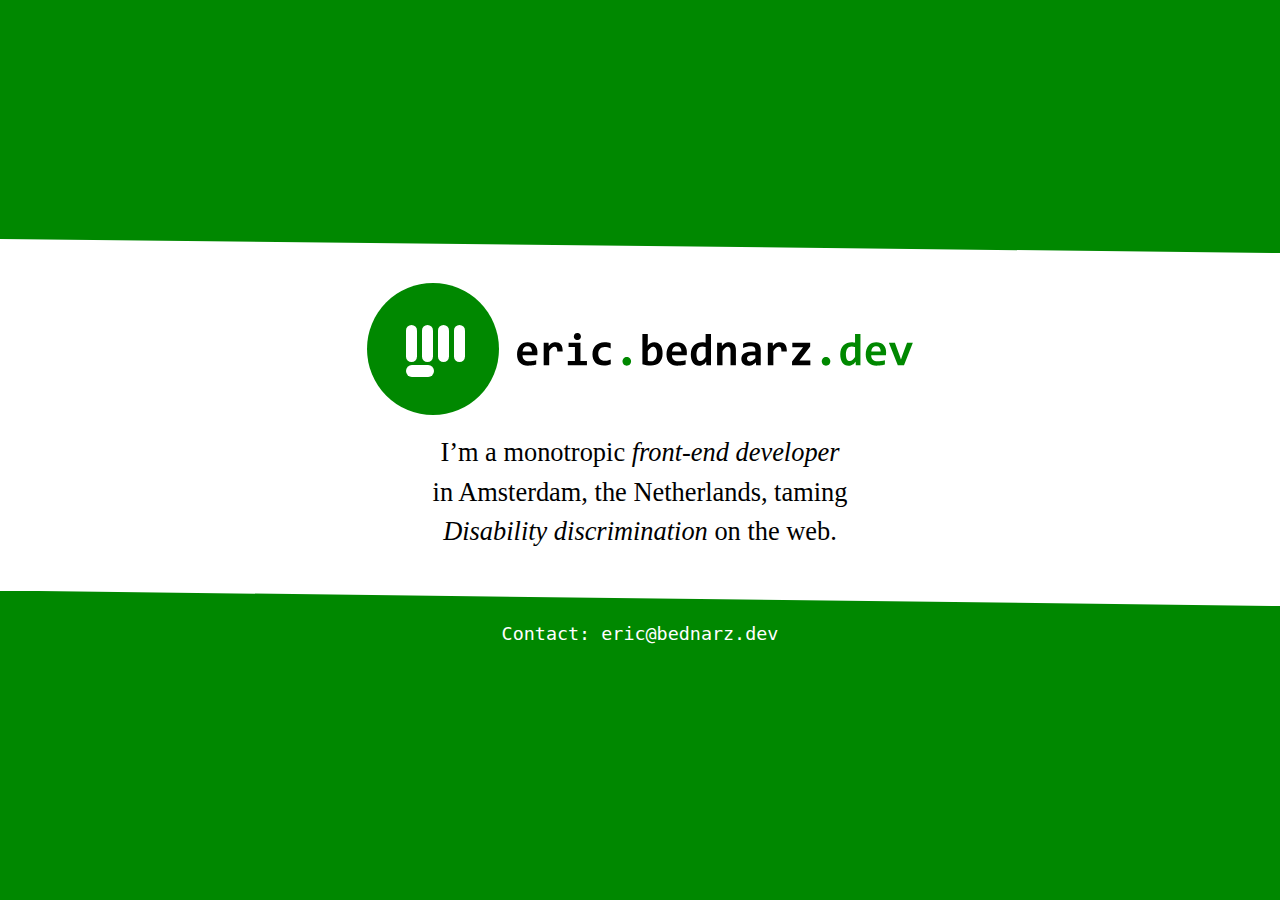
==== commit 05caa01a: "Refactor motion query" ====
--- a/docs/index.html
+++ b/docs/index.html
@@ -1 +1 @@
-<!DOCTYPE html><html lang=en><meta charset=utf-8><title>eric.bednarz.dev - web developer</title><meta name=viewport content="width=device-width,initial-scale=1.0"><meta name=theme-color content=#080><link rel=icon href=/favicon.ico sizes=any><link rel=icon  type=image/svg+xml href=/favicon.svg><link rel=me href=https://ruhr.social/@besenwagen><style>:root{--page-width:44em;--primary-h:120;--primary-color:hsl(var(--primary-h),100%,26.7%);--font-size:1em;--leading:1.5;--baseline:calc(1em * var(--leading));--half:calc(var(--baseline) / 2);--text-color:#000;--bg-bright:#fff;--bg-dim:#eee;--duration:200ms;--article-padding:42px;--logo-diameter:3.5em;--body-copy:var(--font-size)/var(--leading) Georgia,serif;--gui-copy:1.15rem/var(--leading) Consolas,Inconsolata,monospace;--page-offset:1.5em}html{height:100%}body{min-height:100%;display:grid;grid-template-rows:auto 1fr auto;margin:0;padding:0;font:var(--body-copy)}:is(main,article>pre)::before,:is(main,article>pre)::after{content:'';display:block;height:calc(0.1em + 1vw);color:var(--primary-color);background-color:#fff;background-size:100% 100%;background-repeat:no-repeat}main::after,article>pre::before{background-position:bottom}main::before{background-image:url('data:image/svg+xml,<svg viewBox="0 0 10 10" preserveAspectRatio="none" xmlns="http://www.w3.org/2000/svg"><polygon points="0,0 10,10 10,0" fill="%23080"/></svg>')}main::after{background-image:url('data:image/svg+xml,<svg viewBox="0 0 10 10" preserveAspectRatio="none" xmlns="http://www.w3.org/2000/svg"><polygon points="0,0 0,10 10,10" fill="%23080"/></svg>')}a[href]{outline:2px solid transparent;border-radius:0.05em;transition:all 200ms;color:blue;background-color:transparent;text-decoration-color:var(--primary-color);text-underline-offset:0.15em}a[href]:focus{outline-color:#080;outline-offset:0.1em;text-decoration:none}a[href]:hover{color:var(--primary-color);text-decoration-color:blue}.logo{--size:7.1em;position:relative;box-sizing:border-box;height:var(--size);width:var(--size);display:inline-flex;justify-content:center;align-items:center;padding:0 0 calc(var(--size) * 0.09) calc(var(--size) * 0.035);border-radius:50%;background-color:var(--color,var(--primary-color));transition:background-color 200ms;transform:translateZ(0)}.logo>div{--ratio:calc(var(--size) * 0.168);font-size:var(--ratio);display:inline-block;width:0.53em;height:1.66em;border-radius:calc(var(--size) * 0.05);animation-delay:0;animation-duration:0;animation-fill-mode:forwards;background-color:#fff}@media (prefers-reduced-motion:no-preference){.logo>div{animation-delay:1s;animation-duration:0.75s}}.logo>div+div{margin-left:0.19em}.logo>div:nth-child(1){animation-name:index}.logo>div:nth-child(2){animation-name:middle}.logo>div:nth-child(3){animation-name:ring}.logo>div:nth-child(4){animation-name:little}.logo>div:nth-child(5){transform-origin:right bottom;animation-name:thumb;position:absolute;height:0.53em;width:1.25em;bottom:1.75em;left:1.56em}@keyframes thumb{100%{width:2.52em;transform:rotate(24deg) translate(-1em,1.15em)}}@keyframes index{100%{height:2.51em;transform:rotate(-4.5deg) translate(0.27em,-0.4em)}}@keyframes middle{100%{height:1.97em;transform:rotate(7.5deg) translate(0.45em,-1.02em)}}@keyframes ring{100%{height:1.75em;transform:rotate(26.5deg) translate(0.56em,-0.74em)}}@keyframes little{100%{height:2.51em;transform:rotate(41deg) translate(0.82em,0.63em)}}a[href].cta{display:inline-block;white-space:nowrap;padding:0.1em 0.5em 0 0.5em;outline:2px solid var(--primary-color);color:#fff;background-color:var(--primary-color);text-decoration:none;font:var(--gui-copy)}a[href].cta:focus,a[href].cta:hover{outline-color:blue;color:var(--primary-color);background-color:transparent;text-decoration:none}:root{--scale:1.1;--font-size:1.1em}body{box-sizing:border-box;grid-template-rows:auto;align-items:center;padding:calc(var(--baseline) + var(--half)) 0;background-color:var(--primary-color)}body>footer{align-self:start;padding:var(--half) 0;color:#fff;background-color:transparent;text-align:center;font:var(--gui-copy)}body>footer a[href]{color:#fff;background-color:transparent;text-decoration:none}body>footer a[href]:focus{outline-color:#fff}body>footer a[href]:hover{color:#fff}main{align-self:end;justify-content:center;background-color:#fff;text-align:center}main>div{display:inline-block;padding:0 1em 2em}nav{margin:0;font:var(--gui-copy)}h1{display:inline-flex;flex-direction:column;align-items:center;margin:1.7em 20px 1em;color:var(--primary-color);font-size:1em}h1>:last-child{width:100%;max-width:calc(var(--scale) * 15em);margin:1.7em 0 0}.logo{--size:calc(var(--scale) * 5em)}p{margin:0.5em 20px var(--baseline)}p>*{white-space:nowrap}p>br{display:none}main>a{margin-bottom:calc(1.7em * var(--scale))}@media only screen and (min-width:34em){:root{--scale:1.2}h1{display:flex;flex-direction:row;justify-content:center}h1>:first-child{margin-right:1em}h1>:last-child{height:auto;margin:0}h1+p{font-size:calc(1em * var(--scale))}p>br{display:initial}}@media only screen and (min-width:58em){:root{--scale:1.5}}</style><main><h1><div class=logo role=img aria-label="A stylized frontal fist animating into a raised greeting hand with spread fingers"><div></div><div></div><div></div><div></div><div></div></div><svg role=img aria-labelledby=logotype viewBox="0 0 839 70"><title id=logotype>eric.bednarz.dev</title><path d="M43.2 40.704c0 .768 0 1.824-.096 3.072 0 1.248-.096 2.4-.192 3.456H11.616c0 2.112.288 3.936.96 5.568.672 1.536 1.536 2.88 2.688 4.032 1.152 1.056 2.592 1.824 4.224 2.4 1.632.576 3.456.864 5.472.864 2.304 0 4.8-.192 7.392-.576a43.673 43.673 0 008.256-1.728v9.12c-1.248.288-2.496.672-3.936.96-1.44.288-2.976.48-4.416.672-1.536.288-3.072.384-4.608.576-1.536.096-2.976.096-4.416.096-3.648 0-6.912-.48-9.792-1.536s-5.28-2.496-7.296-4.512c-2.016-2.016-3.552-4.512-4.608-7.488C.48 52.704 0 49.248 0 45.312c0-3.84.48-7.392 1.536-10.56s2.592-5.856 4.512-8.16a20.548 20.548 0 017.104-5.28 23.905 23.905 0 019.216-1.824c3.36 0 6.336.576 8.928 1.632 2.592.96 4.8 2.496 6.528 4.32 1.824 1.92 3.072 4.128 4.032 6.72.864 2.592 1.344 5.472 1.344 8.544zm-11.616-1.632c0-1.92-.192-3.552-.672-4.896-.576-1.44-1.248-2.592-2.112-3.456-.864-.96-1.824-1.632-2.976-2.016-1.152-.48-2.4-.672-3.648-.672-2.88 0-5.28.96-7.104 2.88-1.824 1.92-2.976 4.608-3.264 8.16h19.776zM85.134 39.072c.096-1.824 0-3.36-.192-4.608-.288-1.248-.672-2.208-1.152-3.072-.576-.768-1.152-1.344-1.92-1.728-.768-.384-1.632-.576-2.592-.576-1.632 0-3.456.672-5.184 2.112-1.824 1.344-3.84 3.648-5.952 6.816V68.16H56.43V20.544h10.368l.384 6.912c.768-1.248 1.728-2.304 2.688-3.264.96-.96 2.016-1.824 3.264-2.496a15.393 15.393 0 014.032-1.632c1.44-.384 3.072-.576 4.8-.576 2.4 0 4.512.384 6.432 1.248 1.824.864 3.36 2.112 4.608 3.648 1.344 1.632 2.208 3.744 2.88 6.144.576 2.496.864 5.28.768 8.544h-11.52zM135.323 7.488c0 1.056-.192 2.016-.576 2.88-.384.96-.864 1.728-1.536 2.4a8.177 8.177 0 01-2.4 1.632c-.864.384-1.92.576-2.976.576a7.823 7.823 0 01-2.976-.576 8.177 8.177 0 01-2.4-1.632c-.672-.672-1.152-1.44-1.536-2.4-.384-.864-.576-1.824-.576-2.88 0-1.056.192-2.016.576-2.88.384-.96.864-1.728 1.536-2.4a8.177 8.177 0 012.4-1.632A7.823 7.823 0 01127.835 0c1.056 0 2.112.192 2.976.576.864.384 1.728.96 2.4 1.632.672.672 1.152 1.44 1.536 2.4.384.864.576 1.824.576 2.88zm-12.672 21.984h-13.44v-8.928h25.152v38.688h13.728v8.928h-40.512v-8.928h15.072v-29.76zM198.568 66.336a39.58 39.58 0 01-7.008 2.016c-2.4.48-4.896.672-7.488.672-3.84 0-7.2-.576-10.176-1.536-2.976-1.056-5.568-2.592-7.68-4.608-2.016-2.016-3.648-4.608-4.8-7.584-1.056-2.976-1.632-6.432-1.632-10.368 0-3.84.576-7.296 1.824-10.368 1.152-3.072 2.88-5.76 5.088-7.968 2.208-2.112 4.8-3.84 7.872-4.992 3.072-1.248 6.528-1.824 10.272-1.824 3.072 0 5.664.192 7.776.48 2.112.384 4.032.768 5.76 1.248V32.64c-1.92-.96-4.032-1.728-6.336-2.304-2.208-.48-4.416-.768-6.432-.768-2.112 0-4.032.384-5.76 1.056-1.632.768-3.072 1.728-4.224 3.072-1.152 1.248-2.016 2.784-2.688 4.608-.576 1.824-.864 3.84-.864 6.048 0 2.304.288 4.32.96 6.144.672 1.824 1.632 3.36 2.784 4.608a13.11 13.11 0 004.32 2.88 15.258 15.258 0 005.664 1.056c.96 0 2.016-.096 3.168-.192 1.056-.192 2.208-.384 3.36-.672 1.056-.288 2.208-.576 3.264-.864 1.056-.384 2.016-.768 2.976-1.152v10.176z"></path><path d="M232.437 50.88c1.344 0 2.496.192 3.648.672 1.152.48 2.112 1.152 2.976 2.016.768.864 1.44 1.824 1.92 2.88.48 1.152.672 2.4.672 3.648 0 1.248-.192 2.4-.672 3.552-.48 1.056-1.152 2.112-1.92 2.88-.864.864-1.824 1.536-2.976 2.016s-2.304.672-3.648.672c-1.248 0-2.4-.192-3.552-.672-1.056-.48-2.016-1.152-2.784-2.016-.864-.768-1.536-1.824-1.92-2.88-.48-1.152-.768-2.304-.768-3.552 0-1.248.288-2.496.768-3.648.384-1.056 1.056-2.016 1.92-2.88.768-.864 1.728-1.536 2.784-2.016 1.152-.48 2.304-.672 3.552-.672z" fill=currentColor></path><path d="M308.451 43.488c0 4.416-.576 8.16-1.824 11.328-1.248 3.264-2.976 5.856-5.184 7.968s-4.8 3.648-7.776 4.704a31.722 31.722 0 01-9.792 1.536c-3.456 0-6.72-.288-9.696-.768-2.976-.576-5.856-1.248-8.544-2.112V1.92h11.424v15.552l-.48 9.408c1.728-2.208 3.744-4.032 6.048-5.376 2.304-1.344 5.088-2.016 8.256-2.016 2.784 0 5.28.576 7.488 1.728 2.208 1.056 4.032 2.688 5.568 4.8 1.44 2.016 2.592 4.608 3.36 7.488.768 2.976 1.152 6.336 1.152 9.984zm-12 .48c0-2.592-.192-4.896-.576-6.72-.384-1.824-.864-3.36-1.632-4.512-.672-1.248-1.536-2.112-2.496-2.592-1.056-.576-2.208-.864-3.552-.864-1.92 0-3.744.768-5.568 2.4-1.728 1.536-3.552 3.648-5.568 6.336v20.832c.864.288 2.016.576 3.36.864 1.344.192 2.688.288 4.032.288 1.824 0 3.456-.384 4.992-1.152 1.44-.672 2.688-1.824 3.744-3.168s1.92-3.072 2.4-4.992c.576-2.016.864-4.224.864-6.72zM359.888 40.704c0 .768 0 1.824-.096 3.072 0 1.248-.096 2.4-.192 3.456h-31.296c0 2.112.288 3.936.96 5.568.672 1.536 1.536 2.88 2.688 4.032 1.152 1.056 2.592 1.824 4.224 2.4 1.632.576 3.456.864 5.472.864 2.304 0 4.8-.192 7.392-.576a43.673 43.673 0 008.256-1.728v9.12c-1.248.288-2.496.672-3.936.96-1.44.288-2.976.48-4.416.672-1.536.288-3.072.384-4.608.576-1.536.096-2.976.096-4.416.096-3.648 0-6.912-.48-9.792-1.536s-5.28-2.496-7.296-4.512c-2.016-2.016-3.552-4.512-4.608-7.488-1.056-2.976-1.536-6.432-1.536-10.368 0-3.84.48-7.392 1.536-10.56s2.592-5.856 4.512-8.16a20.548 20.548 0 017.104-5.28 23.905 23.905 0 019.216-1.824c3.36 0 6.336.576 8.928 1.632 2.592.96 4.8 2.496 6.528 4.32 1.824 1.92 3.072 4.128 4.032 6.72.864 2.592 1.344 5.472 1.344 8.544zm-11.616-1.632c0-1.92-.192-3.552-.672-4.896-.576-1.44-1.248-2.592-2.112-3.456-.864-.96-1.824-1.632-2.976-2.016-1.152-.48-2.4-.672-3.648-.672-2.88 0-5.28.96-7.104 2.88-1.824 1.92-2.976 4.608-3.264 8.16h19.776zM401.149 68.16l-.288-7.008c-.96 1.152-2.016 2.304-3.072 3.264a14.804 14.804 0 01-3.456 2.592c-1.248.672-2.496 1.248-3.936 1.632-1.344.384-2.88.576-4.608.576-2.784 0-5.28-.576-7.488-1.632-2.208-1.152-4.032-2.784-5.472-4.8-1.536-2.112-2.688-4.608-3.456-7.584-.768-2.976-1.152-6.336-1.152-9.984 0-4.32.672-8.16 1.824-11.328 1.248-3.264 2.976-5.856 5.184-7.968s4.8-3.648 7.776-4.704c2.976-1.056 6.24-1.536 9.792-1.536 1.152 0 2.4.096 3.552.288 1.248.096 2.304.288 3.264.576V1.92h11.424v66.24h-9.888zm-20.928-23.424c0 2.592.192 4.896.576 6.72.288 1.824.864 3.36 1.536 4.608.768 1.152 1.632 2.016 2.592 2.592a8.394 8.394 0 003.552.768c1.92 0 3.744-.768 5.568-2.304 1.728-1.632 3.552-3.744 5.568-6.432V29.856c-.96-.384-2.016-.576-3.36-.864a28.476 28.476 0 00-4.032-.288c-1.824 0-3.456.384-4.992 1.152-1.44.672-2.688 1.728-3.744 3.168-1.056 1.344-1.824 3.072-2.4 4.992-.576 2.016-.864 4.224-.864 6.72zM452.394 68.16V37.152c0-5.28-1.92-7.872-5.856-7.872-1.92 0-3.744.768-5.568 2.4-1.728 1.536-3.552 3.648-5.568 6.336V68.16h-11.424V20.544h9.888l.288 7.008a33.749 33.749 0 012.976-3.36c1.056-.96 2.208-1.824 3.456-2.496a16.14 16.14 0 013.936-1.632c1.344-.384 2.976-.576 4.704-.576 2.4 0 4.608.384 6.336 1.248 1.824.768 3.36 1.92 4.608 3.36 1.248 1.44 2.112 3.168 2.688 5.184.672 2.112.96 4.416.96 6.912V68.16h-11.424zM506.616 68.16l-.288-6.24c-.96 1.056-2.016 2.016-3.168 2.976-1.056.864-2.304 1.632-3.552 2.304-1.344.672-2.784 1.152-4.32 1.536-1.536.288-3.264.48-5.088.48-2.4 0-4.608-.384-6.432-1.056a12.738 12.738 0 01-4.608-2.976 13.805 13.805 0 01-2.88-4.704 18.861 18.861 0 01-.96-5.952c0-2.304.48-4.32 1.44-6.24s2.4-3.552 4.416-4.896c1.92-1.44 4.32-2.496 7.296-3.264 2.88-.768 6.336-1.152 10.272-1.152h6.24v-2.88c0-1.248-.192-2.304-.576-3.264-.288-1.056-.864-1.824-1.632-2.592-.768-.672-1.728-1.152-2.976-1.536-1.248-.384-2.688-.576-4.512-.576-2.784 0-5.568.288-8.256.96-2.784.672-5.472 1.536-7.968 2.688v-9.12c2.304-.96 4.896-1.632 7.872-2.304 2.976-.576 6.048-.864 9.312-.864 3.552 0 6.528.384 9.12 1.056 2.496.672 4.608 1.632 6.24 2.976a12.15 12.15 0 013.648 5.088c.768 2.016 1.152 4.32 1.152 7.008V68.16h-9.792zm-1.632-21.024h-7.008c-1.92 0-3.552.192-4.896.576-1.344.384-2.496.864-3.264 1.536-.864.672-1.536 1.344-1.92 2.208a6.886 6.886 0 00-.576 2.784c0 1.92.672 3.456 1.92 4.416 1.248 1.056 2.976 1.536 5.088 1.536 1.632 0 3.264-.576 4.992-1.728 1.728-1.152 3.552-2.784 5.664-4.992v-6.336zM560.165 39.072c.096-1.824 0-3.36-.192-4.608-.288-1.248-.672-2.208-1.152-3.072-.576-.768-1.152-1.344-1.92-1.728-.768-.384-1.632-.576-2.592-.576-1.632 0-3.456.672-5.184 2.112-1.824 1.344-3.84 3.648-5.952 6.816V68.16h-11.712V20.544h10.368l.384 6.912c.768-1.248 1.728-2.304 2.688-3.264.96-.96 2.016-1.824 3.264-2.496a15.393 15.393 0 014.032-1.632c1.44-.384 3.072-.576 4.8-.576 2.4 0 4.512.384 6.432 1.248 1.824.864 3.36 2.112 4.608 3.648 1.344 1.632 2.208 3.744 2.88 6.144.576 2.496.864 5.28.768 8.544h-11.52zM582.801 68.16v-7.968l23.328-29.856h-22.752v-9.792h37.824v8.064L598.449 58.08h23.136v10.08h-38.784z"></path><path d="M654.685 50.88c1.344 0 2.496.192 3.648.672 1.152.48 2.112 1.152 2.976 2.016.768.864 1.44 1.824 1.92 2.88.48 1.152.672 2.4.672 3.648 0 1.248-.192 2.4-.672 3.552-.48 1.056-1.152 2.112-1.92 2.88-.864.864-1.824 1.536-2.976 2.016s-2.304.672-3.648.672c-1.248 0-2.4-.192-3.552-.672-1.056-.48-2.016-1.152-2.784-2.016-.864-.768-1.536-1.824-1.92-2.88-.48-1.152-.768-2.304-.768-3.552 0-1.248.288-2.496.768-3.648.384-1.056 1.056-2.016 1.92-2.88.768-.864 1.728-1.536 2.784-2.016 1.152-.48 2.304-.672 3.552-.672zM717.833 68.16l-.288-7.008c-.96 1.152-2.016 2.304-3.072 3.264a14.804 14.804 0 01-3.456 2.592c-1.248.672-2.496 1.248-3.936 1.632-1.344.384-2.88.576-4.608.576-2.784 0-5.28-.576-7.488-1.632-2.208-1.152-4.032-2.784-5.472-4.8-1.536-2.112-2.688-4.608-3.456-7.584-.768-2.976-1.152-6.336-1.152-9.984 0-4.32.672-8.16 1.824-11.328 1.248-3.264 2.976-5.856 5.184-7.968s4.8-3.648 7.776-4.704c2.976-1.056 6.24-1.536 9.792-1.536 1.152 0 2.4.096 3.552.288 1.248.096 2.304.288 3.264.576V1.92h11.424v66.24h-9.888zm-20.928-23.424c0 2.592.192 4.896.576 6.72.288 1.824.864 3.36 1.536 4.608.768 1.152 1.632 2.016 2.592 2.592a8.394 8.394 0 003.552.768c1.92 0 3.744-.768 5.568-2.304 1.728-1.632 3.552-3.744 5.568-6.432V29.856c-.96-.384-2.016-.576-3.36-.864a28.476 28.476 0 00-4.032-.288c-1.824 0-3.456.384-4.992 1.152-1.44.672-2.688 1.728-3.744 3.168-1.056 1.344-1.824 3.072-2.4 4.992-.576 2.016-.864 4.224-.864 6.72zM782.133 40.704c0 .768 0 1.824-.096 3.072 0 1.248-.096 2.4-.192 3.456h-31.296c0 2.112.288 3.936.96 5.568.672 1.536 1.536 2.88 2.688 4.032 1.152 1.056 2.592 1.824 4.224 2.4 1.632.576 3.456.864 5.472.864 2.304 0 4.8-.192 7.392-.576a43.673 43.673 0 008.256-1.728v9.12c-1.248.288-2.496.672-3.936.96-1.44.288-2.976.48-4.416.672-1.536.288-3.072.384-4.608.576-1.536.096-2.976.096-4.416.096-3.648 0-6.912-.48-9.792-1.536s-5.28-2.496-7.296-4.512c-2.016-2.016-3.552-4.512-4.608-7.488-1.056-2.976-1.536-6.432-1.536-10.368 0-3.84.48-7.392 1.536-10.56s2.592-5.856 4.512-8.16a20.548 20.548 0 017.104-5.28 23.905 23.905 0 019.216-1.824c3.36 0 6.336.576 8.928 1.632 2.592.96 4.8 2.496 6.528 4.32 1.824 1.92 3.072 4.128 4.032 6.72.864 2.592 1.344 5.472 1.344 8.544zm-11.616-1.632c0-1.92-.192-3.552-.672-4.896-.576-1.44-1.248-2.592-2.112-3.456-.864-.96-1.824-1.632-2.976-2.016-1.152-.48-2.4-.672-3.648-.672-2.88 0-5.28.96-7.104 2.88-1.824 1.92-2.976 4.608-3.264 8.16h19.776zM820.043 68.16h-13.152l-18.912-47.616h12.768l9.888 26.976 2.976 8.736 2.88-8.352 9.984-27.36h12.288l-18.72 47.616z" fill=currentColor></path></svg></h1><p>I&#8217;m a monotropic <em>front-end developer</em> <br> in Amsterdam, <span>the Netherlands</span>, taming <br> <em>Disability discrimination</em> on the web.</p></main><footer>Contact: <a href=mailto:eric@bednarz.dev>eric@bednarz.dev</a></footer>
+<!DOCTYPE html><html lang=en><meta charset=utf-8><title>eric.bednarz.dev - web developer</title><meta name=viewport content="width=device-width,initial-scale=1.0"><meta name=theme-color content=#080><link rel=icon href=/favicon.ico sizes=any><link rel=icon  type=image/svg+xml href=/favicon.svg><link rel=me href=https://ruhr.social/@besenwagen><style>:root{--page-width:44em;--primary-h:120;--primary-color:hsl(var(--primary-h),100%,26.7%);--font-size:1em;--leading:1.5;--baseline:calc(1em * var(--leading));--half:calc(var(--baseline) / 2);--text-color:#000;--bg-bright:#fff;--bg-dim:#eee;--duration:200ms;--article-padding:42px;--logo-diameter:3.5em;--body-copy:var(--font-size)/var(--leading) Georgia,serif;--gui-copy:1.15rem/var(--leading) Consolas,Inconsolata,monospace;--page-offset:1.5em}html{height:100%}body{min-height:100%;display:grid;grid-template-rows:auto 1fr auto;margin:0;padding:0;font:var(--body-copy)}:is(main,article>pre)::before,:is(main,article>pre)::after{content:'';display:block;height:calc(0.1em + 1vw);color:var(--primary-color);background-color:#fff;background-size:100% 100%;background-repeat:no-repeat}main::after,article>pre::before{background-position:bottom}main::before{background-image:url('data:image/svg+xml,<svg viewBox="0 0 10 10" preserveAspectRatio="none" xmlns="http://www.w3.org/2000/svg"><polygon points="0,0 10,10 10,0" fill="%23080"/></svg>')}main::after{background-image:url('data:image/svg+xml,<svg viewBox="0 0 10 10" preserveAspectRatio="none" xmlns="http://www.w3.org/2000/svg"><polygon points="0,0 0,10 10,10" fill="%23080"/></svg>')}a[href]{outline:2px solid transparent;border-radius:0.05em;transition:all 200ms;color:blue;background-color:transparent;text-decoration-color:var(--primary-color);text-underline-offset:0.15em}a[href]:focus{outline-color:#080;outline-offset:0.1em;text-decoration:none}a[href]:hover{color:var(--primary-color);text-decoration-color:blue}.logo{--size:4em;position:relative;box-sizing:border-box;height:var(--size);width:var(--size);display:inline-flex;justify-content:center;align-items:center;padding:0 0 calc(var(--size) * 0.09) calc(var(--size) * 0.035);border-radius:50%;background-color:var(--color,var(--primary-color));transition:background-color 200ms}.logo>div{--ratio:calc(var(--size) * 0.168);--width:0.53em;font-size:var(--ratio);display:inline-block;width:var(--width);height:1.66em;border-radius:calc(var(--width) / 2);background-color:#fff}.logo>div+div{margin-left:0.19em}.logo>div:nth-child(5){position:absolute;height:0.53em;width:1.25em;bottom:1.75em;left:1.56em}@media (prefers-reduced-motion:no-preference){.logo>div{animation-delay:1s;animation-duration:0.75s;animation-fill-mode:forwards}.logo>div:nth-child(1){animation-name:index}.logo>div:nth-child(2){animation-name:middle}.logo>div:nth-child(3){animation-name:ring}.logo>div:nth-child(4){animation-name:little}.logo>div:nth-child(5){transform-origin:right bottom;animation-name:thumb}@keyframes thumb{100%{width:2.52em;transform:rotate(24deg) translate(-1em,1.15em)}}@keyframes index{100%{height:2.51em;transform:rotate(-4.5deg) translate(0.27em,-0.4em)}}@keyframes middle{100%{height:1.97em;transform:rotate(7.5deg) translate(0.45em,-1.02em)}}@keyframes ring{100%{height:1.75em;transform:rotate(26.5deg) translate(0.56em,-0.74em)}}@keyframes little{100%{height:2.51em;transform:rotate(41deg) translate(0.82em,0.63em)}}}a[href].cta{display:inline-block;white-space:nowrap;padding:0.1em 0.5em 0 0.5em;outline:2px solid var(--primary-color);color:#fff;background-color:var(--primary-color);text-decoration:none;font:var(--gui-copy)}a[href].cta:focus,a[href].cta:hover{outline-color:blue;color:var(--primary-color);background-color:transparent;text-decoration:none}:root{--scale:1.1;--font-size:1.1em}body{box-sizing:border-box;grid-template-rows:auto;align-items:center;padding:calc(var(--baseline) + var(--half)) 0;background-color:var(--primary-color)}body>footer{align-self:start;padding:var(--half) 0;color:#fff;background-color:transparent;text-align:center;font:var(--gui-copy)}body>footer a[href]{color:#fff;background-color:transparent;text-decoration:none}body>footer a[href]:focus{outline-color:#fff}body>footer a[href]:hover{color:#fff}main{align-self:end;justify-content:center;background-color:#fff;text-align:center}main>div{display:inline-block;padding:0 1em 2em}nav{margin:0;font:var(--gui-copy)}h1{display:inline-flex;flex-direction:column;align-items:center;margin:1.7em 20px 1em;color:var(--primary-color);font-size:1em}h1>:last-child{width:100%;max-width:calc(var(--scale) * 15em);margin:1.7em 0 0}.logo{--size:calc(var(--scale) * 5em)}p{margin:0.5em 20px var(--baseline)}p>*{white-space:nowrap}p>br{display:none}main>a{margin-bottom:calc(1.7em * var(--scale))}@media only screen and (min-width:34em){:root{--scale:1.2}h1{display:flex;flex-direction:row;justify-content:center}h1>:first-child{margin-right:1em}h1>:last-child{height:auto;margin:0}h1+p{font-size:calc(1em * var(--scale))}p>br{display:initial}}@media only screen and (min-width:58em){:root{--scale:1.5}}</style><main><h1><div class=logo role=img aria-label="A stylized frontal fist animating into a raised greeting hand with spread fingers"><div></div><div></div><div></div><div></div><div></div></div><svg role=img aria-labelledby=logotype viewBox="0 0 839 70"><title id=logotype>eric.bednarz.dev</title><path d="M43.2 40.704c0 .768 0 1.824-.096 3.072 0 1.248-.096 2.4-.192 3.456H11.616c0 2.112.288 3.936.96 5.568.672 1.536 1.536 2.88 2.688 4.032 1.152 1.056 2.592 1.824 4.224 2.4 1.632.576 3.456.864 5.472.864 2.304 0 4.8-.192 7.392-.576a43.673 43.673 0 008.256-1.728v9.12c-1.248.288-2.496.672-3.936.96-1.44.288-2.976.48-4.416.672-1.536.288-3.072.384-4.608.576-1.536.096-2.976.096-4.416.096-3.648 0-6.912-.48-9.792-1.536s-5.28-2.496-7.296-4.512c-2.016-2.016-3.552-4.512-4.608-7.488C.48 52.704 0 49.248 0 45.312c0-3.84.48-7.392 1.536-10.56s2.592-5.856 4.512-8.16a20.548 20.548 0 017.104-5.28 23.905 23.905 0 019.216-1.824c3.36 0 6.336.576 8.928 1.632 2.592.96 4.8 2.496 6.528 4.32 1.824 1.92 3.072 4.128 4.032 6.72.864 2.592 1.344 5.472 1.344 8.544zm-11.616-1.632c0-1.92-.192-3.552-.672-4.896-.576-1.44-1.248-2.592-2.112-3.456-.864-.96-1.824-1.632-2.976-2.016-1.152-.48-2.4-.672-3.648-.672-2.88 0-5.28.96-7.104 2.88-1.824 1.92-2.976 4.608-3.264 8.16h19.776zM85.134 39.072c.096-1.824 0-3.36-.192-4.608-.288-1.248-.672-2.208-1.152-3.072-.576-.768-1.152-1.344-1.92-1.728-.768-.384-1.632-.576-2.592-.576-1.632 0-3.456.672-5.184 2.112-1.824 1.344-3.84 3.648-5.952 6.816V68.16H56.43V20.544h10.368l.384 6.912c.768-1.248 1.728-2.304 2.688-3.264.96-.96 2.016-1.824 3.264-2.496a15.393 15.393 0 014.032-1.632c1.44-.384 3.072-.576 4.8-.576 2.4 0 4.512.384 6.432 1.248 1.824.864 3.36 2.112 4.608 3.648 1.344 1.632 2.208 3.744 2.88 6.144.576 2.496.864 5.28.768 8.544h-11.52zM135.323 7.488c0 1.056-.192 2.016-.576 2.88-.384.96-.864 1.728-1.536 2.4a8.177 8.177 0 01-2.4 1.632c-.864.384-1.92.576-2.976.576a7.823 7.823 0 01-2.976-.576 8.177 8.177 0 01-2.4-1.632c-.672-.672-1.152-1.44-1.536-2.4-.384-.864-.576-1.824-.576-2.88 0-1.056.192-2.016.576-2.88.384-.96.864-1.728 1.536-2.4a8.177 8.177 0 012.4-1.632A7.823 7.823 0 01127.835 0c1.056 0 2.112.192 2.976.576.864.384 1.728.96 2.4 1.632.672.672 1.152 1.44 1.536 2.4.384.864.576 1.824.576 2.88zm-12.672 21.984h-13.44v-8.928h25.152v38.688h13.728v8.928h-40.512v-8.928h15.072v-29.76zM198.568 66.336a39.58 39.58 0 01-7.008 2.016c-2.4.48-4.896.672-7.488.672-3.84 0-7.2-.576-10.176-1.536-2.976-1.056-5.568-2.592-7.68-4.608-2.016-2.016-3.648-4.608-4.8-7.584-1.056-2.976-1.632-6.432-1.632-10.368 0-3.84.576-7.296 1.824-10.368 1.152-3.072 2.88-5.76 5.088-7.968 2.208-2.112 4.8-3.84 7.872-4.992 3.072-1.248 6.528-1.824 10.272-1.824 3.072 0 5.664.192 7.776.48 2.112.384 4.032.768 5.76 1.248V32.64c-1.92-.96-4.032-1.728-6.336-2.304-2.208-.48-4.416-.768-6.432-.768-2.112 0-4.032.384-5.76 1.056-1.632.768-3.072 1.728-4.224 3.072-1.152 1.248-2.016 2.784-2.688 4.608-.576 1.824-.864 3.84-.864 6.048 0 2.304.288 4.32.96 6.144.672 1.824 1.632 3.36 2.784 4.608a13.11 13.11 0 004.32 2.88 15.258 15.258 0 005.664 1.056c.96 0 2.016-.096 3.168-.192 1.056-.192 2.208-.384 3.36-.672 1.056-.288 2.208-.576 3.264-.864 1.056-.384 2.016-.768 2.976-1.152v10.176z"></path><path d="M232.437 50.88c1.344 0 2.496.192 3.648.672 1.152.48 2.112 1.152 2.976 2.016.768.864 1.44 1.824 1.92 2.88.48 1.152.672 2.4.672 3.648 0 1.248-.192 2.4-.672 3.552-.48 1.056-1.152 2.112-1.92 2.88-.864.864-1.824 1.536-2.976 2.016s-2.304.672-3.648.672c-1.248 0-2.4-.192-3.552-.672-1.056-.48-2.016-1.152-2.784-2.016-.864-.768-1.536-1.824-1.92-2.88-.48-1.152-.768-2.304-.768-3.552 0-1.248.288-2.496.768-3.648.384-1.056 1.056-2.016 1.92-2.88.768-.864 1.728-1.536 2.784-2.016 1.152-.48 2.304-.672 3.552-.672z" fill=currentColor></path><path d="M308.451 43.488c0 4.416-.576 8.16-1.824 11.328-1.248 3.264-2.976 5.856-5.184 7.968s-4.8 3.648-7.776 4.704a31.722 31.722 0 01-9.792 1.536c-3.456 0-6.72-.288-9.696-.768-2.976-.576-5.856-1.248-8.544-2.112V1.92h11.424v15.552l-.48 9.408c1.728-2.208 3.744-4.032 6.048-5.376 2.304-1.344 5.088-2.016 8.256-2.016 2.784 0 5.28.576 7.488 1.728 2.208 1.056 4.032 2.688 5.568 4.8 1.44 2.016 2.592 4.608 3.36 7.488.768 2.976 1.152 6.336 1.152 9.984zm-12 .48c0-2.592-.192-4.896-.576-6.72-.384-1.824-.864-3.36-1.632-4.512-.672-1.248-1.536-2.112-2.496-2.592-1.056-.576-2.208-.864-3.552-.864-1.92 0-3.744.768-5.568 2.4-1.728 1.536-3.552 3.648-5.568 6.336v20.832c.864.288 2.016.576 3.36.864 1.344.192 2.688.288 4.032.288 1.824 0 3.456-.384 4.992-1.152 1.44-.672 2.688-1.824 3.744-3.168s1.92-3.072 2.4-4.992c.576-2.016.864-4.224.864-6.72zM359.888 40.704c0 .768 0 1.824-.096 3.072 0 1.248-.096 2.4-.192 3.456h-31.296c0 2.112.288 3.936.96 5.568.672 1.536 1.536 2.88 2.688 4.032 1.152 1.056 2.592 1.824 4.224 2.4 1.632.576 3.456.864 5.472.864 2.304 0 4.8-.192 7.392-.576a43.673 43.673 0 008.256-1.728v9.12c-1.248.288-2.496.672-3.936.96-1.44.288-2.976.48-4.416.672-1.536.288-3.072.384-4.608.576-1.536.096-2.976.096-4.416.096-3.648 0-6.912-.48-9.792-1.536s-5.28-2.496-7.296-4.512c-2.016-2.016-3.552-4.512-4.608-7.488-1.056-2.976-1.536-6.432-1.536-10.368 0-3.84.48-7.392 1.536-10.56s2.592-5.856 4.512-8.16a20.548 20.548 0 017.104-5.28 23.905 23.905 0 019.216-1.824c3.36 0 6.336.576 8.928 1.632 2.592.96 4.8 2.496 6.528 4.32 1.824 1.92 3.072 4.128 4.032 6.72.864 2.592 1.344 5.472 1.344 8.544zm-11.616-1.632c0-1.92-.192-3.552-.672-4.896-.576-1.44-1.248-2.592-2.112-3.456-.864-.96-1.824-1.632-2.976-2.016-1.152-.48-2.4-.672-3.648-.672-2.88 0-5.28.96-7.104 2.88-1.824 1.92-2.976 4.608-3.264 8.16h19.776zM401.149 68.16l-.288-7.008c-.96 1.152-2.016 2.304-3.072 3.264a14.804 14.804 0 01-3.456 2.592c-1.248.672-2.496 1.248-3.936 1.632-1.344.384-2.88.576-4.608.576-2.784 0-5.28-.576-7.488-1.632-2.208-1.152-4.032-2.784-5.472-4.8-1.536-2.112-2.688-4.608-3.456-7.584-.768-2.976-1.152-6.336-1.152-9.984 0-4.32.672-8.16 1.824-11.328 1.248-3.264 2.976-5.856 5.184-7.968s4.8-3.648 7.776-4.704c2.976-1.056 6.24-1.536 9.792-1.536 1.152 0 2.4.096 3.552.288 1.248.096 2.304.288 3.264.576V1.92h11.424v66.24h-9.888zm-20.928-23.424c0 2.592.192 4.896.576 6.72.288 1.824.864 3.36 1.536 4.608.768 1.152 1.632 2.016 2.592 2.592a8.394 8.394 0 003.552.768c1.92 0 3.744-.768 5.568-2.304 1.728-1.632 3.552-3.744 5.568-6.432V29.856c-.96-.384-2.016-.576-3.36-.864a28.476 28.476 0 00-4.032-.288c-1.824 0-3.456.384-4.992 1.152-1.44.672-2.688 1.728-3.744 3.168-1.056 1.344-1.824 3.072-2.4 4.992-.576 2.016-.864 4.224-.864 6.72zM452.394 68.16V37.152c0-5.28-1.92-7.872-5.856-7.872-1.92 0-3.744.768-5.568 2.4-1.728 1.536-3.552 3.648-5.568 6.336V68.16h-11.424V20.544h9.888l.288 7.008a33.749 33.749 0 012.976-3.36c1.056-.96 2.208-1.824 3.456-2.496a16.14 16.14 0 013.936-1.632c1.344-.384 2.976-.576 4.704-.576 2.4 0 4.608.384 6.336 1.248 1.824.768 3.36 1.92 4.608 3.36 1.248 1.44 2.112 3.168 2.688 5.184.672 2.112.96 4.416.96 6.912V68.16h-11.424zM506.616 68.16l-.288-6.24c-.96 1.056-2.016 2.016-3.168 2.976-1.056.864-2.304 1.632-3.552 2.304-1.344.672-2.784 1.152-4.32 1.536-1.536.288-3.264.48-5.088.48-2.4 0-4.608-.384-6.432-1.056a12.738 12.738 0 01-4.608-2.976 13.805 13.805 0 01-2.88-4.704 18.861 18.861 0 01-.96-5.952c0-2.304.48-4.32 1.44-6.24s2.4-3.552 4.416-4.896c1.92-1.44 4.32-2.496 7.296-3.264 2.88-.768 6.336-1.152 10.272-1.152h6.24v-2.88c0-1.248-.192-2.304-.576-3.264-.288-1.056-.864-1.824-1.632-2.592-.768-.672-1.728-1.152-2.976-1.536-1.248-.384-2.688-.576-4.512-.576-2.784 0-5.568.288-8.256.96-2.784.672-5.472 1.536-7.968 2.688v-9.12c2.304-.96 4.896-1.632 7.872-2.304 2.976-.576 6.048-.864 9.312-.864 3.552 0 6.528.384 9.12 1.056 2.496.672 4.608 1.632 6.24 2.976a12.15 12.15 0 013.648 5.088c.768 2.016 1.152 4.32 1.152 7.008V68.16h-9.792zm-1.632-21.024h-7.008c-1.92 0-3.552.192-4.896.576-1.344.384-2.496.864-3.264 1.536-.864.672-1.536 1.344-1.92 2.208a6.886 6.886 0 00-.576 2.784c0 1.92.672 3.456 1.92 4.416 1.248 1.056 2.976 1.536 5.088 1.536 1.632 0 3.264-.576 4.992-1.728 1.728-1.152 3.552-2.784 5.664-4.992v-6.336zM560.165 39.072c.096-1.824 0-3.36-.192-4.608-.288-1.248-.672-2.208-1.152-3.072-.576-.768-1.152-1.344-1.92-1.728-.768-.384-1.632-.576-2.592-.576-1.632 0-3.456.672-5.184 2.112-1.824 1.344-3.84 3.648-5.952 6.816V68.16h-11.712V20.544h10.368l.384 6.912c.768-1.248 1.728-2.304 2.688-3.264.96-.96 2.016-1.824 3.264-2.496a15.393 15.393 0 014.032-1.632c1.44-.384 3.072-.576 4.8-.576 2.4 0 4.512.384 6.432 1.248 1.824.864 3.36 2.112 4.608 3.648 1.344 1.632 2.208 3.744 2.88 6.144.576 2.496.864 5.28.768 8.544h-11.52zM582.801 68.16v-7.968l23.328-29.856h-22.752v-9.792h37.824v8.064L598.449 58.08h23.136v10.08h-38.784z"></path><path d="M654.685 50.88c1.344 0 2.496.192 3.648.672 1.152.48 2.112 1.152 2.976 2.016.768.864 1.44 1.824 1.92 2.88.48 1.152.672 2.4.672 3.648 0 1.248-.192 2.4-.672 3.552-.48 1.056-1.152 2.112-1.92 2.88-.864.864-1.824 1.536-2.976 2.016s-2.304.672-3.648.672c-1.248 0-2.4-.192-3.552-.672-1.056-.48-2.016-1.152-2.784-2.016-.864-.768-1.536-1.824-1.92-2.88-.48-1.152-.768-2.304-.768-3.552 0-1.248.288-2.496.768-3.648.384-1.056 1.056-2.016 1.92-2.88.768-.864 1.728-1.536 2.784-2.016 1.152-.48 2.304-.672 3.552-.672zM717.833 68.16l-.288-7.008c-.96 1.152-2.016 2.304-3.072 3.264a14.804 14.804 0 01-3.456 2.592c-1.248.672-2.496 1.248-3.936 1.632-1.344.384-2.88.576-4.608.576-2.784 0-5.28-.576-7.488-1.632-2.208-1.152-4.032-2.784-5.472-4.8-1.536-2.112-2.688-4.608-3.456-7.584-.768-2.976-1.152-6.336-1.152-9.984 0-4.32.672-8.16 1.824-11.328 1.248-3.264 2.976-5.856 5.184-7.968s4.8-3.648 7.776-4.704c2.976-1.056 6.24-1.536 9.792-1.536 1.152 0 2.4.096 3.552.288 1.248.096 2.304.288 3.264.576V1.92h11.424v66.24h-9.888zm-20.928-23.424c0 2.592.192 4.896.576 6.72.288 1.824.864 3.36 1.536 4.608.768 1.152 1.632 2.016 2.592 2.592a8.394 8.394 0 003.552.768c1.92 0 3.744-.768 5.568-2.304 1.728-1.632 3.552-3.744 5.568-6.432V29.856c-.96-.384-2.016-.576-3.36-.864a28.476 28.476 0 00-4.032-.288c-1.824 0-3.456.384-4.992 1.152-1.44.672-2.688 1.728-3.744 3.168-1.056 1.344-1.824 3.072-2.4 4.992-.576 2.016-.864 4.224-.864 6.72zM782.133 40.704c0 .768 0 1.824-.096 3.072 0 1.248-.096 2.4-.192 3.456h-31.296c0 2.112.288 3.936.96 5.568.672 1.536 1.536 2.88 2.688 4.032 1.152 1.056 2.592 1.824 4.224 2.4 1.632.576 3.456.864 5.472.864 2.304 0 4.8-.192 7.392-.576a43.673 43.673 0 008.256-1.728v9.12c-1.248.288-2.496.672-3.936.96-1.44.288-2.976.48-4.416.672-1.536.288-3.072.384-4.608.576-1.536.096-2.976.096-4.416.096-3.648 0-6.912-.48-9.792-1.536s-5.28-2.496-7.296-4.512c-2.016-2.016-3.552-4.512-4.608-7.488-1.056-2.976-1.536-6.432-1.536-10.368 0-3.84.48-7.392 1.536-10.56s2.592-5.856 4.512-8.16a20.548 20.548 0 017.104-5.28 23.905 23.905 0 019.216-1.824c3.36 0 6.336.576 8.928 1.632 2.592.96 4.8 2.496 6.528 4.32 1.824 1.92 3.072 4.128 4.032 6.72.864 2.592 1.344 5.472 1.344 8.544zm-11.616-1.632c0-1.92-.192-3.552-.672-4.896-.576-1.44-1.248-2.592-2.112-3.456-.864-.96-1.824-1.632-2.976-2.016-1.152-.48-2.4-.672-3.648-.672-2.88 0-5.28.96-7.104 2.88-1.824 1.92-2.976 4.608-3.264 8.16h19.776zM820.043 68.16h-13.152l-18.912-47.616h12.768l9.888 26.976 2.976 8.736 2.88-8.352 9.984-27.36h12.288l-18.72 47.616z" fill=currentColor></path></svg></h1><p>I&#8217;m a monotropic <em>front-end developer</em> <br> in Amsterdam, <span>the Netherlands</span>, taming <br> <em>Disability discrimination</em> on the web.</p></main><footer>Contact: <a href=mailto:eric@bednarz.dev>eric@bednarz.dev</a></footer>
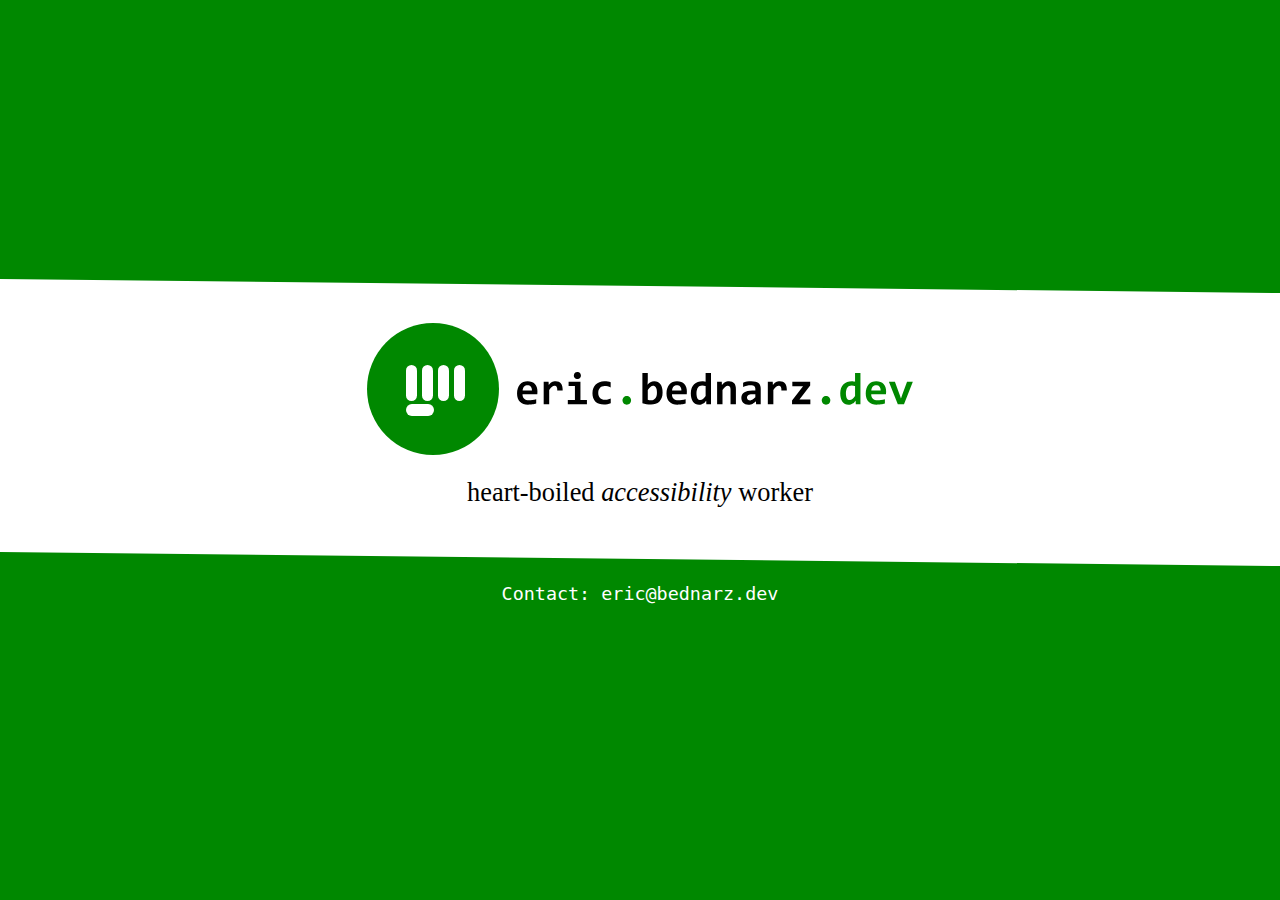
==== commit 9ec2c2bb: "Replace catchphrase" ====
--- a/docs/index.html
+++ b/docs/index.html
@@ -1 +1 @@
-<!DOCTYPE html><html lang=en><meta charset=utf-8><title>eric.bednarz.dev - web developer</title><meta name=viewport content="width=device-width,initial-scale=1.0"><meta name=theme-color content=#080><link rel=icon href=/favicon.ico sizes=any><link rel=icon  type=image/svg+xml href=/favicon.svg><link rel=me href=https://ruhr.social/@besenwagen><style>:root{--page-width:44em;--primary-h:120;--primary-color:hsl(var(--primary-h),100%,26.7%);--font-size:1em;--leading:1.5;--baseline:calc(1em * var(--leading));--half:calc(var(--baseline) / 2);--text-color:#000;--bg-bright:#fff;--bg-dim:#eee;--duration:200ms;--article-padding:42px;--logo-diameter:3.5em;--body-copy:var(--font-size)/var(--leading) Georgia,serif;--gui-copy:1.15rem/var(--leading) Consolas,Inconsolata,monospace;--page-offset:1.5em}html{height:100%}body{min-height:100%;display:grid;grid-template-rows:auto 1fr auto;margin:0;padding:0;font:var(--body-copy)}:is(main,article>pre)::before,:is(main,article>pre)::after{content:'';display:block;height:calc(0.1em + 1vw);color:var(--primary-color);background-color:#fff;background-size:100% 100%;background-repeat:no-repeat}main::after,article>pre::before{background-position:bottom}main::before{background-image:url('data:image/svg+xml,<svg viewBox="0 0 10 10" preserveAspectRatio="none" xmlns="http://www.w3.org/2000/svg"><polygon points="0,0 10,10 10,0" fill="%23080"/></svg>')}main::after{background-image:url('data:image/svg+xml,<svg viewBox="0 0 10 10" preserveAspectRatio="none" xmlns="http://www.w3.org/2000/svg"><polygon points="0,0 0,10 10,10" fill="%23080"/></svg>')}a[href]{outline:2px solid transparent;border-radius:0.05em;transition:all 200ms;color:blue;background-color:transparent;text-decoration-color:var(--primary-color);text-underline-offset:0.15em}a[href]:focus{outline-color:#080;outline-offset:0.1em;text-decoration:none}a[href]:hover{color:var(--primary-color);text-decoration-color:blue}.logo{--size:4em;position:relative;box-sizing:border-box;height:var(--size);width:var(--size);display:inline-flex;justify-content:center;align-items:center;padding:0 0 calc(var(--size) * 0.09) calc(var(--size) * 0.035);border-radius:50%;background-color:var(--color,var(--primary-color));transition:background-color 200ms}.logo>div{--ratio:calc(var(--size) * 0.168);--width:0.53em;font-size:var(--ratio);display:inline-block;width:var(--width);height:1.66em;border-radius:calc(var(--width) / 2);background-color:#fff}.logo>div+div{margin-left:0.19em}.logo>div:nth-child(5){position:absolute;height:0.53em;width:1.25em;bottom:1.75em;left:1.56em}@media (prefers-reduced-motion:no-preference){.logo>div{animation-delay:1s;animation-duration:0.75s;animation-fill-mode:forwards}.logo>div:nth-child(1){animation-name:index}.logo>div:nth-child(2){animation-name:middle}.logo>div:nth-child(3){animation-name:ring}.logo>div:nth-child(4){animation-name:little}.logo>div:nth-child(5){transform-origin:right bottom;animation-name:thumb}@keyframes thumb{100%{width:2.52em;transform:rotate(24deg) translate(-1em,1.15em)}}@keyframes index{100%{height:2.51em;transform:rotate(-4.5deg) translate(0.27em,-0.4em)}}@keyframes middle{100%{height:1.97em;transform:rotate(7.5deg) translate(0.45em,-1.02em)}}@keyframes ring{100%{height:1.75em;transform:rotate(26.5deg) translate(0.56em,-0.74em)}}@keyframes little{100%{height:2.51em;transform:rotate(41deg) translate(0.82em,0.63em)}}}a[href].cta{display:inline-block;white-space:nowrap;padding:0.1em 0.5em 0 0.5em;outline:2px solid var(--primary-color);color:#fff;background-color:var(--primary-color);text-decoration:none;font:var(--gui-copy)}a[href].cta:focus,a[href].cta:hover{outline-color:blue;color:var(--primary-color);background-color:transparent;text-decoration:none}:root{--scale:1.1;--font-size:1.1em}body{box-sizing:border-box;grid-template-rows:auto;align-items:center;padding:calc(var(--baseline) + var(--half)) 0;background-color:var(--primary-color)}body>footer{align-self:start;padding:var(--half) 0;color:#fff;background-color:transparent;text-align:center;font:var(--gui-copy)}body>footer a[href]{color:#fff;background-color:transparent;text-decoration:none}body>footer a[href]:focus{outline-color:#fff}body>footer a[href]:hover{color:#fff}main{align-self:end;justify-content:center;background-color:#fff;text-align:center}main>div{display:inline-block;padding:0 1em 2em}nav{margin:0;font:var(--gui-copy)}h1{display:inline-flex;flex-direction:column;align-items:center;margin:1.7em 20px 1em;color:var(--primary-color);font-size:1em}h1>:last-child{width:100%;max-width:calc(var(--scale) * 15em);margin:1.7em 0 0}.logo{--size:calc(var(--scale) * 5em)}p{margin:0.5em 20px var(--baseline)}p>*{white-space:nowrap}p>br{display:none}main>a{margin-bottom:calc(1.7em * var(--scale))}@media only screen and (min-width:34em){:root{--scale:1.2}h1{display:flex;flex-direction:row;justify-content:center}h1>:first-child{margin-right:1em}h1>:last-child{height:auto;margin:0}h1+p{font-size:calc(1em * var(--scale))}p>br{display:initial}}@media only screen and (min-width:58em){:root{--scale:1.5}}</style><main><h1><div class=logo role=img aria-label="A stylized frontal fist animating into a raised greeting hand with spread fingers"><div></div><div></div><div></div><div></div><div></div></div><svg role=img aria-labelledby=logotype viewBox="0 0 839 70"><title id=logotype>eric.bednarz.dev</title><path d="M43.2 40.704c0 .768 0 1.824-.096 3.072 0 1.248-.096 2.4-.192 3.456H11.616c0 2.112.288 3.936.96 5.568.672 1.536 1.536 2.88 2.688 4.032 1.152 1.056 2.592 1.824 4.224 2.4 1.632.576 3.456.864 5.472.864 2.304 0 4.8-.192 7.392-.576a43.673 43.673 0 008.256-1.728v9.12c-1.248.288-2.496.672-3.936.96-1.44.288-2.976.48-4.416.672-1.536.288-3.072.384-4.608.576-1.536.096-2.976.096-4.416.096-3.648 0-6.912-.48-9.792-1.536s-5.28-2.496-7.296-4.512c-2.016-2.016-3.552-4.512-4.608-7.488C.48 52.704 0 49.248 0 45.312c0-3.84.48-7.392 1.536-10.56s2.592-5.856 4.512-8.16a20.548 20.548 0 017.104-5.28 23.905 23.905 0 019.216-1.824c3.36 0 6.336.576 8.928 1.632 2.592.96 4.8 2.496 6.528 4.32 1.824 1.92 3.072 4.128 4.032 6.72.864 2.592 1.344 5.472 1.344 8.544zm-11.616-1.632c0-1.92-.192-3.552-.672-4.896-.576-1.44-1.248-2.592-2.112-3.456-.864-.96-1.824-1.632-2.976-2.016-1.152-.48-2.4-.672-3.648-.672-2.88 0-5.28.96-7.104 2.88-1.824 1.92-2.976 4.608-3.264 8.16h19.776zM85.134 39.072c.096-1.824 0-3.36-.192-4.608-.288-1.248-.672-2.208-1.152-3.072-.576-.768-1.152-1.344-1.92-1.728-.768-.384-1.632-.576-2.592-.576-1.632 0-3.456.672-5.184 2.112-1.824 1.344-3.84 3.648-5.952 6.816V68.16H56.43V20.544h10.368l.384 6.912c.768-1.248 1.728-2.304 2.688-3.264.96-.96 2.016-1.824 3.264-2.496a15.393 15.393 0 014.032-1.632c1.44-.384 3.072-.576 4.8-.576 2.4 0 4.512.384 6.432 1.248 1.824.864 3.36 2.112 4.608 3.648 1.344 1.632 2.208 3.744 2.88 6.144.576 2.496.864 5.28.768 8.544h-11.52zM135.323 7.488c0 1.056-.192 2.016-.576 2.88-.384.96-.864 1.728-1.536 2.4a8.177 8.177 0 01-2.4 1.632c-.864.384-1.92.576-2.976.576a7.823 7.823 0 01-2.976-.576 8.177 8.177 0 01-2.4-1.632c-.672-.672-1.152-1.44-1.536-2.4-.384-.864-.576-1.824-.576-2.88 0-1.056.192-2.016.576-2.88.384-.96.864-1.728 1.536-2.4a8.177 8.177 0 012.4-1.632A7.823 7.823 0 01127.835 0c1.056 0 2.112.192 2.976.576.864.384 1.728.96 2.4 1.632.672.672 1.152 1.44 1.536 2.4.384.864.576 1.824.576 2.88zm-12.672 21.984h-13.44v-8.928h25.152v38.688h13.728v8.928h-40.512v-8.928h15.072v-29.76zM198.568 66.336a39.58 39.58 0 01-7.008 2.016c-2.4.48-4.896.672-7.488.672-3.84 0-7.2-.576-10.176-1.536-2.976-1.056-5.568-2.592-7.68-4.608-2.016-2.016-3.648-4.608-4.8-7.584-1.056-2.976-1.632-6.432-1.632-10.368 0-3.84.576-7.296 1.824-10.368 1.152-3.072 2.88-5.76 5.088-7.968 2.208-2.112 4.8-3.84 7.872-4.992 3.072-1.248 6.528-1.824 10.272-1.824 3.072 0 5.664.192 7.776.48 2.112.384 4.032.768 5.76 1.248V32.64c-1.92-.96-4.032-1.728-6.336-2.304-2.208-.48-4.416-.768-6.432-.768-2.112 0-4.032.384-5.76 1.056-1.632.768-3.072 1.728-4.224 3.072-1.152 1.248-2.016 2.784-2.688 4.608-.576 1.824-.864 3.84-.864 6.048 0 2.304.288 4.32.96 6.144.672 1.824 1.632 3.36 2.784 4.608a13.11 13.11 0 004.32 2.88 15.258 15.258 0 005.664 1.056c.96 0 2.016-.096 3.168-.192 1.056-.192 2.208-.384 3.36-.672 1.056-.288 2.208-.576 3.264-.864 1.056-.384 2.016-.768 2.976-1.152v10.176z"></path><path d="M232.437 50.88c1.344 0 2.496.192 3.648.672 1.152.48 2.112 1.152 2.976 2.016.768.864 1.44 1.824 1.92 2.88.48 1.152.672 2.4.672 3.648 0 1.248-.192 2.4-.672 3.552-.48 1.056-1.152 2.112-1.92 2.88-.864.864-1.824 1.536-2.976 2.016s-2.304.672-3.648.672c-1.248 0-2.4-.192-3.552-.672-1.056-.48-2.016-1.152-2.784-2.016-.864-.768-1.536-1.824-1.92-2.88-.48-1.152-.768-2.304-.768-3.552 0-1.248.288-2.496.768-3.648.384-1.056 1.056-2.016 1.92-2.88.768-.864 1.728-1.536 2.784-2.016 1.152-.48 2.304-.672 3.552-.672z" fill=currentColor></path><path d="M308.451 43.488c0 4.416-.576 8.16-1.824 11.328-1.248 3.264-2.976 5.856-5.184 7.968s-4.8 3.648-7.776 4.704a31.722 31.722 0 01-9.792 1.536c-3.456 0-6.72-.288-9.696-.768-2.976-.576-5.856-1.248-8.544-2.112V1.92h11.424v15.552l-.48 9.408c1.728-2.208 3.744-4.032 6.048-5.376 2.304-1.344 5.088-2.016 8.256-2.016 2.784 0 5.28.576 7.488 1.728 2.208 1.056 4.032 2.688 5.568 4.8 1.44 2.016 2.592 4.608 3.36 7.488.768 2.976 1.152 6.336 1.152 9.984zm-12 .48c0-2.592-.192-4.896-.576-6.72-.384-1.824-.864-3.36-1.632-4.512-.672-1.248-1.536-2.112-2.496-2.592-1.056-.576-2.208-.864-3.552-.864-1.92 0-3.744.768-5.568 2.4-1.728 1.536-3.552 3.648-5.568 6.336v20.832c.864.288 2.016.576 3.36.864 1.344.192 2.688.288 4.032.288 1.824 0 3.456-.384 4.992-1.152 1.44-.672 2.688-1.824 3.744-3.168s1.92-3.072 2.4-4.992c.576-2.016.864-4.224.864-6.72zM359.888 40.704c0 .768 0 1.824-.096 3.072 0 1.248-.096 2.4-.192 3.456h-31.296c0 2.112.288 3.936.96 5.568.672 1.536 1.536 2.88 2.688 4.032 1.152 1.056 2.592 1.824 4.224 2.4 1.632.576 3.456.864 5.472.864 2.304 0 4.8-.192 7.392-.576a43.673 43.673 0 008.256-1.728v9.12c-1.248.288-2.496.672-3.936.96-1.44.288-2.976.48-4.416.672-1.536.288-3.072.384-4.608.576-1.536.096-2.976.096-4.416.096-3.648 0-6.912-.48-9.792-1.536s-5.28-2.496-7.296-4.512c-2.016-2.016-3.552-4.512-4.608-7.488-1.056-2.976-1.536-6.432-1.536-10.368 0-3.84.48-7.392 1.536-10.56s2.592-5.856 4.512-8.16a20.548 20.548 0 017.104-5.28 23.905 23.905 0 019.216-1.824c3.36 0 6.336.576 8.928 1.632 2.592.96 4.8 2.496 6.528 4.32 1.824 1.92 3.072 4.128 4.032 6.72.864 2.592 1.344 5.472 1.344 8.544zm-11.616-1.632c0-1.92-.192-3.552-.672-4.896-.576-1.44-1.248-2.592-2.112-3.456-.864-.96-1.824-1.632-2.976-2.016-1.152-.48-2.4-.672-3.648-.672-2.88 0-5.28.96-7.104 2.88-1.824 1.92-2.976 4.608-3.264 8.16h19.776zM401.149 68.16l-.288-7.008c-.96 1.152-2.016 2.304-3.072 3.264a14.804 14.804 0 01-3.456 2.592c-1.248.672-2.496 1.248-3.936 1.632-1.344.384-2.88.576-4.608.576-2.784 0-5.28-.576-7.488-1.632-2.208-1.152-4.032-2.784-5.472-4.8-1.536-2.112-2.688-4.608-3.456-7.584-.768-2.976-1.152-6.336-1.152-9.984 0-4.32.672-8.16 1.824-11.328 1.248-3.264 2.976-5.856 5.184-7.968s4.8-3.648 7.776-4.704c2.976-1.056 6.24-1.536 9.792-1.536 1.152 0 2.4.096 3.552.288 1.248.096 2.304.288 3.264.576V1.92h11.424v66.24h-9.888zm-20.928-23.424c0 2.592.192 4.896.576 6.72.288 1.824.864 3.36 1.536 4.608.768 1.152 1.632 2.016 2.592 2.592a8.394 8.394 0 003.552.768c1.92 0 3.744-.768 5.568-2.304 1.728-1.632 3.552-3.744 5.568-6.432V29.856c-.96-.384-2.016-.576-3.36-.864a28.476 28.476 0 00-4.032-.288c-1.824 0-3.456.384-4.992 1.152-1.44.672-2.688 1.728-3.744 3.168-1.056 1.344-1.824 3.072-2.4 4.992-.576 2.016-.864 4.224-.864 6.72zM452.394 68.16V37.152c0-5.28-1.92-7.872-5.856-7.872-1.92 0-3.744.768-5.568 2.4-1.728 1.536-3.552 3.648-5.568 6.336V68.16h-11.424V20.544h9.888l.288 7.008a33.749 33.749 0 012.976-3.36c1.056-.96 2.208-1.824 3.456-2.496a16.14 16.14 0 013.936-1.632c1.344-.384 2.976-.576 4.704-.576 2.4 0 4.608.384 6.336 1.248 1.824.768 3.36 1.92 4.608 3.36 1.248 1.44 2.112 3.168 2.688 5.184.672 2.112.96 4.416.96 6.912V68.16h-11.424zM506.616 68.16l-.288-6.24c-.96 1.056-2.016 2.016-3.168 2.976-1.056.864-2.304 1.632-3.552 2.304-1.344.672-2.784 1.152-4.32 1.536-1.536.288-3.264.48-5.088.48-2.4 0-4.608-.384-6.432-1.056a12.738 12.738 0 01-4.608-2.976 13.805 13.805 0 01-2.88-4.704 18.861 18.861 0 01-.96-5.952c0-2.304.48-4.32 1.44-6.24s2.4-3.552 4.416-4.896c1.92-1.44 4.32-2.496 7.296-3.264 2.88-.768 6.336-1.152 10.272-1.152h6.24v-2.88c0-1.248-.192-2.304-.576-3.264-.288-1.056-.864-1.824-1.632-2.592-.768-.672-1.728-1.152-2.976-1.536-1.248-.384-2.688-.576-4.512-.576-2.784 0-5.568.288-8.256.96-2.784.672-5.472 1.536-7.968 2.688v-9.12c2.304-.96 4.896-1.632 7.872-2.304 2.976-.576 6.048-.864 9.312-.864 3.552 0 6.528.384 9.12 1.056 2.496.672 4.608 1.632 6.24 2.976a12.15 12.15 0 013.648 5.088c.768 2.016 1.152 4.32 1.152 7.008V68.16h-9.792zm-1.632-21.024h-7.008c-1.92 0-3.552.192-4.896.576-1.344.384-2.496.864-3.264 1.536-.864.672-1.536 1.344-1.92 2.208a6.886 6.886 0 00-.576 2.784c0 1.92.672 3.456 1.92 4.416 1.248 1.056 2.976 1.536 5.088 1.536 1.632 0 3.264-.576 4.992-1.728 1.728-1.152 3.552-2.784 5.664-4.992v-6.336zM560.165 39.072c.096-1.824 0-3.36-.192-4.608-.288-1.248-.672-2.208-1.152-3.072-.576-.768-1.152-1.344-1.92-1.728-.768-.384-1.632-.576-2.592-.576-1.632 0-3.456.672-5.184 2.112-1.824 1.344-3.84 3.648-5.952 6.816V68.16h-11.712V20.544h10.368l.384 6.912c.768-1.248 1.728-2.304 2.688-3.264.96-.96 2.016-1.824 3.264-2.496a15.393 15.393 0 014.032-1.632c1.44-.384 3.072-.576 4.8-.576 2.4 0 4.512.384 6.432 1.248 1.824.864 3.36 2.112 4.608 3.648 1.344 1.632 2.208 3.744 2.88 6.144.576 2.496.864 5.28.768 8.544h-11.52zM582.801 68.16v-7.968l23.328-29.856h-22.752v-9.792h37.824v8.064L598.449 58.08h23.136v10.08h-38.784z"></path><path d="M654.685 50.88c1.344 0 2.496.192 3.648.672 1.152.48 2.112 1.152 2.976 2.016.768.864 1.44 1.824 1.92 2.88.48 1.152.672 2.4.672 3.648 0 1.248-.192 2.4-.672 3.552-.48 1.056-1.152 2.112-1.92 2.88-.864.864-1.824 1.536-2.976 2.016s-2.304.672-3.648.672c-1.248 0-2.4-.192-3.552-.672-1.056-.48-2.016-1.152-2.784-2.016-.864-.768-1.536-1.824-1.92-2.88-.48-1.152-.768-2.304-.768-3.552 0-1.248.288-2.496.768-3.648.384-1.056 1.056-2.016 1.92-2.88.768-.864 1.728-1.536 2.784-2.016 1.152-.48 2.304-.672 3.552-.672zM717.833 68.16l-.288-7.008c-.96 1.152-2.016 2.304-3.072 3.264a14.804 14.804 0 01-3.456 2.592c-1.248.672-2.496 1.248-3.936 1.632-1.344.384-2.88.576-4.608.576-2.784 0-5.28-.576-7.488-1.632-2.208-1.152-4.032-2.784-5.472-4.8-1.536-2.112-2.688-4.608-3.456-7.584-.768-2.976-1.152-6.336-1.152-9.984 0-4.32.672-8.16 1.824-11.328 1.248-3.264 2.976-5.856 5.184-7.968s4.8-3.648 7.776-4.704c2.976-1.056 6.24-1.536 9.792-1.536 1.152 0 2.4.096 3.552.288 1.248.096 2.304.288 3.264.576V1.92h11.424v66.24h-9.888zm-20.928-23.424c0 2.592.192 4.896.576 6.72.288 1.824.864 3.36 1.536 4.608.768 1.152 1.632 2.016 2.592 2.592a8.394 8.394 0 003.552.768c1.92 0 3.744-.768 5.568-2.304 1.728-1.632 3.552-3.744 5.568-6.432V29.856c-.96-.384-2.016-.576-3.36-.864a28.476 28.476 0 00-4.032-.288c-1.824 0-3.456.384-4.992 1.152-1.44.672-2.688 1.728-3.744 3.168-1.056 1.344-1.824 3.072-2.4 4.992-.576 2.016-.864 4.224-.864 6.72zM782.133 40.704c0 .768 0 1.824-.096 3.072 0 1.248-.096 2.4-.192 3.456h-31.296c0 2.112.288 3.936.96 5.568.672 1.536 1.536 2.88 2.688 4.032 1.152 1.056 2.592 1.824 4.224 2.4 1.632.576 3.456.864 5.472.864 2.304 0 4.8-.192 7.392-.576a43.673 43.673 0 008.256-1.728v9.12c-1.248.288-2.496.672-3.936.96-1.44.288-2.976.48-4.416.672-1.536.288-3.072.384-4.608.576-1.536.096-2.976.096-4.416.096-3.648 0-6.912-.48-9.792-1.536s-5.28-2.496-7.296-4.512c-2.016-2.016-3.552-4.512-4.608-7.488-1.056-2.976-1.536-6.432-1.536-10.368 0-3.84.48-7.392 1.536-10.56s2.592-5.856 4.512-8.16a20.548 20.548 0 017.104-5.28 23.905 23.905 0 019.216-1.824c3.36 0 6.336.576 8.928 1.632 2.592.96 4.8 2.496 6.528 4.32 1.824 1.92 3.072 4.128 4.032 6.72.864 2.592 1.344 5.472 1.344 8.544zm-11.616-1.632c0-1.92-.192-3.552-.672-4.896-.576-1.44-1.248-2.592-2.112-3.456-.864-.96-1.824-1.632-2.976-2.016-1.152-.48-2.4-.672-3.648-.672-2.88 0-5.28.96-7.104 2.88-1.824 1.92-2.976 4.608-3.264 8.16h19.776zM820.043 68.16h-13.152l-18.912-47.616h12.768l9.888 26.976 2.976 8.736 2.88-8.352 9.984-27.36h12.288l-18.72 47.616z" fill=currentColor></path></svg></h1><p>I&#8217;m a monotropic <em>front-end developer</em> <br> in Amsterdam, <span>the Netherlands</span>, taming <br> <em>Disability discrimination</em> on the web.</p></main><footer>Contact: <a href=mailto:eric@bednarz.dev>eric@bednarz.dev</a></footer>
+<!DOCTYPE html><html lang=en><meta charset=utf-8><title>eric.bednarz.dev - web developer</title><meta name=viewport content="width=device-width,initial-scale=1.0"><meta name=theme-color content=#080><link rel=icon href=/favicon.ico sizes=any><link rel=icon  type=image/svg+xml href=/favicon.svg><link rel=me href=https://disabled.social/@eric><style>:root{--page-width:44em;--primary-h:120;--primary-color:hsl(var(--primary-h),100%,26.7%);--font-size:1em;--leading:1.5;--baseline:calc(1em * var(--leading));--half:calc(var(--baseline) / 2);--text-color:#000;--bg-bright:#fff;--bg-dim:#eee;--duration:200ms;--article-padding:42px;--logo-diameter:3.5em;--body-copy:var(--font-size)/var(--leading) Georgia,serif;--gui-copy:1.15rem/var(--leading) Consolas,Inconsolata,monospace;--page-offset:1.5em}html{height:100%}body{min-height:100%;display:grid;grid-template-rows:auto 1fr auto;margin:0;padding:0;font:var(--body-copy)}:is(main,article>pre)::before,:is(main,article>pre)::after{content:'';display:block;height:calc(0.1em + 1vw);color:var(--primary-color);background-color:#fff;background-size:100% 100%;background-repeat:no-repeat}main::after,article>pre::before{background-position:bottom}main::before{background-image:url('data:image/svg+xml,<svg viewBox="0 0 10 10" preserveAspectRatio="none" xmlns="http://www.w3.org/2000/svg"><polygon points="0,0 10,10 10,0" fill="%23080"/></svg>')}main::after{background-image:url('data:image/svg+xml,<svg viewBox="0 0 10 10" preserveAspectRatio="none" xmlns="http://www.w3.org/2000/svg"><polygon points="0,0 0,10 10,10" fill="%23080"/></svg>')}a[href]{outline:2px solid transparent;border-radius:0.05em;transition:all 200ms;color:blue;background-color:transparent;text-decoration-color:var(--primary-color);text-underline-offset:0.15em}a[href]:focus{outline-color:#080;outline-offset:0.1em;text-decoration:none}a[href]:hover{color:var(--primary-color);text-decoration-color:blue}.logo{--size:4em;position:relative;box-sizing:border-box;height:var(--size);width:var(--size);display:inline-flex;justify-content:center;align-items:center;padding:0 0 calc(var(--size) * 0.09) calc(var(--size) * 0.035);border-radius:50%;background-color:var(--color,var(--primary-color));transition:background-color 200ms}.logo>div{--ratio:calc(var(--size) * 0.168);--width:0.53em;font-size:var(--ratio);display:inline-block;width:var(--width);height:1.66em;border-radius:calc(var(--width) / 2);background-color:#fff}.logo>div+div{margin-left:0.19em}.logo>div:nth-child(5){position:absolute;height:0.53em;width:1.25em;bottom:1.75em;left:1.56em}@media (prefers-reduced-motion:no-preference){.logo>div{animation-delay:1s;animation-duration:0.75s;animation-fill-mode:forwards}.logo>div:nth-child(1){animation-name:index}.logo>div:nth-child(2){animation-name:middle}.logo>div:nth-child(3){animation-name:ring}.logo>div:nth-child(4){animation-name:little}.logo>div:nth-child(5){transform-origin:right bottom;animation-name:thumb}@keyframes thumb{100%{width:2.52em;transform:rotate(24deg) translate(-1em,1.15em)}}@keyframes index{100%{height:2.51em;transform:rotate(-4.5deg) translate(0.27em,-0.4em)}}@keyframes middle{100%{height:1.97em;transform:rotate(7.5deg) translate(0.45em,-1.02em)}}@keyframes ring{100%{height:1.75em;transform:rotate(26.5deg) translate(0.56em,-0.74em)}}@keyframes little{100%{height:2.51em;transform:rotate(41deg) translate(0.82em,0.63em)}}}a[href].cta{display:inline-block;white-space:nowrap;padding:0.1em 0.5em 0 0.5em;outline:2px solid var(--primary-color);color:#fff;background-color:var(--primary-color);text-decoration:none;font:var(--gui-copy)}a[href].cta:focus,a[href].cta:hover{outline-color:blue;color:var(--primary-color);background-color:transparent;text-decoration:none}:root{--scale:1.1;--font-size:1.1em}body{box-sizing:border-box;grid-template-rows:auto;align-items:center;padding:calc(var(--baseline) + var(--half)) 0;background-color:var(--primary-color)}body>footer{align-self:start;padding:var(--half) 0;color:#fff;background-color:transparent;text-align:center;font:var(--gui-copy)}body>footer a[href]{color:#fff;background-color:transparent;text-decoration:none}body>footer a[href]:focus{outline-color:#fff}body>footer a[href]:hover{color:#fff}main{align-self:end;justify-content:center;background-color:#fff;text-align:center}main>div{display:inline-block;padding:0 1em 2em}nav{margin:0;font:var(--gui-copy)}h1{display:inline-flex;flex-direction:column;align-items:center;margin:1.7em 20px 1em;color:var(--primary-color);font-size:1em}h1>:last-child{width:100%;max-width:calc(var(--scale) * 15em);margin:1.7em 0 0}.logo{--size:calc(var(--scale) * 5em)}p{margin:0.5em 20px var(--baseline)}p>*{white-space:nowrap}p>br{display:none}main>a{margin-bottom:calc(1.7em * var(--scale))}@media only screen and (min-width:34em){:root{--scale:1.2}h1{display:flex;flex-direction:row;justify-content:center}h1>:first-child{margin-right:1em}h1>:last-child{height:auto;margin:0}h1+p{font-size:calc(1em * var(--scale))}p>br{display:initial}}@media only screen and (min-width:58em){:root{--scale:1.5}}</style><main><h1><div class=logo role=img aria-label="A stylized frontal fist animating into a raised greeting hand with spread fingers"><div></div><div></div><div></div><div></div><div></div></div><svg role=img aria-labelledby=logotype viewBox="0 0 839 70"><title id=logotype>eric.bednarz.dev</title><path d="M43.2 40.704c0 .768 0 1.824-.096 3.072 0 1.248-.096 2.4-.192 3.456H11.616c0 2.112.288 3.936.96 5.568.672 1.536 1.536 2.88 2.688 4.032 1.152 1.056 2.592 1.824 4.224 2.4 1.632.576 3.456.864 5.472.864 2.304 0 4.8-.192 7.392-.576a43.673 43.673 0 008.256-1.728v9.12c-1.248.288-2.496.672-3.936.96-1.44.288-2.976.48-4.416.672-1.536.288-3.072.384-4.608.576-1.536.096-2.976.096-4.416.096-3.648 0-6.912-.48-9.792-1.536s-5.28-2.496-7.296-4.512c-2.016-2.016-3.552-4.512-4.608-7.488C.48 52.704 0 49.248 0 45.312c0-3.84.48-7.392 1.536-10.56s2.592-5.856 4.512-8.16a20.548 20.548 0 017.104-5.28 23.905 23.905 0 019.216-1.824c3.36 0 6.336.576 8.928 1.632 2.592.96 4.8 2.496 6.528 4.32 1.824 1.92 3.072 4.128 4.032 6.72.864 2.592 1.344 5.472 1.344 8.544zm-11.616-1.632c0-1.92-.192-3.552-.672-4.896-.576-1.44-1.248-2.592-2.112-3.456-.864-.96-1.824-1.632-2.976-2.016-1.152-.48-2.4-.672-3.648-.672-2.88 0-5.28.96-7.104 2.88-1.824 1.92-2.976 4.608-3.264 8.16h19.776zM85.134 39.072c.096-1.824 0-3.36-.192-4.608-.288-1.248-.672-2.208-1.152-3.072-.576-.768-1.152-1.344-1.92-1.728-.768-.384-1.632-.576-2.592-.576-1.632 0-3.456.672-5.184 2.112-1.824 1.344-3.84 3.648-5.952 6.816V68.16H56.43V20.544h10.368l.384 6.912c.768-1.248 1.728-2.304 2.688-3.264.96-.96 2.016-1.824 3.264-2.496a15.393 15.393 0 014.032-1.632c1.44-.384 3.072-.576 4.8-.576 2.4 0 4.512.384 6.432 1.248 1.824.864 3.36 2.112 4.608 3.648 1.344 1.632 2.208 3.744 2.88 6.144.576 2.496.864 5.28.768 8.544h-11.52zM135.323 7.488c0 1.056-.192 2.016-.576 2.88-.384.96-.864 1.728-1.536 2.4a8.177 8.177 0 01-2.4 1.632c-.864.384-1.92.576-2.976.576a7.823 7.823 0 01-2.976-.576 8.177 8.177 0 01-2.4-1.632c-.672-.672-1.152-1.44-1.536-2.4-.384-.864-.576-1.824-.576-2.88 0-1.056.192-2.016.576-2.88.384-.96.864-1.728 1.536-2.4a8.177 8.177 0 012.4-1.632A7.823 7.823 0 01127.835 0c1.056 0 2.112.192 2.976.576.864.384 1.728.96 2.4 1.632.672.672 1.152 1.44 1.536 2.4.384.864.576 1.824.576 2.88zm-12.672 21.984h-13.44v-8.928h25.152v38.688h13.728v8.928h-40.512v-8.928h15.072v-29.76zM198.568 66.336a39.58 39.58 0 01-7.008 2.016c-2.4.48-4.896.672-7.488.672-3.84 0-7.2-.576-10.176-1.536-2.976-1.056-5.568-2.592-7.68-4.608-2.016-2.016-3.648-4.608-4.8-7.584-1.056-2.976-1.632-6.432-1.632-10.368 0-3.84.576-7.296 1.824-10.368 1.152-3.072 2.88-5.76 5.088-7.968 2.208-2.112 4.8-3.84 7.872-4.992 3.072-1.248 6.528-1.824 10.272-1.824 3.072 0 5.664.192 7.776.48 2.112.384 4.032.768 5.76 1.248V32.64c-1.92-.96-4.032-1.728-6.336-2.304-2.208-.48-4.416-.768-6.432-.768-2.112 0-4.032.384-5.76 1.056-1.632.768-3.072 1.728-4.224 3.072-1.152 1.248-2.016 2.784-2.688 4.608-.576 1.824-.864 3.84-.864 6.048 0 2.304.288 4.32.96 6.144.672 1.824 1.632 3.36 2.784 4.608a13.11 13.11 0 004.32 2.88 15.258 15.258 0 005.664 1.056c.96 0 2.016-.096 3.168-.192 1.056-.192 2.208-.384 3.36-.672 1.056-.288 2.208-.576 3.264-.864 1.056-.384 2.016-.768 2.976-1.152v10.176z"></path><path d="M232.437 50.88c1.344 0 2.496.192 3.648.672 1.152.48 2.112 1.152 2.976 2.016.768.864 1.44 1.824 1.92 2.88.48 1.152.672 2.4.672 3.648 0 1.248-.192 2.4-.672 3.552-.48 1.056-1.152 2.112-1.92 2.88-.864.864-1.824 1.536-2.976 2.016s-2.304.672-3.648.672c-1.248 0-2.4-.192-3.552-.672-1.056-.48-2.016-1.152-2.784-2.016-.864-.768-1.536-1.824-1.92-2.88-.48-1.152-.768-2.304-.768-3.552 0-1.248.288-2.496.768-3.648.384-1.056 1.056-2.016 1.92-2.88.768-.864 1.728-1.536 2.784-2.016 1.152-.48 2.304-.672 3.552-.672z" fill=currentColor></path><path d="M308.451 43.488c0 4.416-.576 8.16-1.824 11.328-1.248 3.264-2.976 5.856-5.184 7.968s-4.8 3.648-7.776 4.704a31.722 31.722 0 01-9.792 1.536c-3.456 0-6.72-.288-9.696-.768-2.976-.576-5.856-1.248-8.544-2.112V1.92h11.424v15.552l-.48 9.408c1.728-2.208 3.744-4.032 6.048-5.376 2.304-1.344 5.088-2.016 8.256-2.016 2.784 0 5.28.576 7.488 1.728 2.208 1.056 4.032 2.688 5.568 4.8 1.44 2.016 2.592 4.608 3.36 7.488.768 2.976 1.152 6.336 1.152 9.984zm-12 .48c0-2.592-.192-4.896-.576-6.72-.384-1.824-.864-3.36-1.632-4.512-.672-1.248-1.536-2.112-2.496-2.592-1.056-.576-2.208-.864-3.552-.864-1.92 0-3.744.768-5.568 2.4-1.728 1.536-3.552 3.648-5.568 6.336v20.832c.864.288 2.016.576 3.36.864 1.344.192 2.688.288 4.032.288 1.824 0 3.456-.384 4.992-1.152 1.44-.672 2.688-1.824 3.744-3.168s1.92-3.072 2.4-4.992c.576-2.016.864-4.224.864-6.72zM359.888 40.704c0 .768 0 1.824-.096 3.072 0 1.248-.096 2.4-.192 3.456h-31.296c0 2.112.288 3.936.96 5.568.672 1.536 1.536 2.88 2.688 4.032 1.152 1.056 2.592 1.824 4.224 2.4 1.632.576 3.456.864 5.472.864 2.304 0 4.8-.192 7.392-.576a43.673 43.673 0 008.256-1.728v9.12c-1.248.288-2.496.672-3.936.96-1.44.288-2.976.48-4.416.672-1.536.288-3.072.384-4.608.576-1.536.096-2.976.096-4.416.096-3.648 0-6.912-.48-9.792-1.536s-5.28-2.496-7.296-4.512c-2.016-2.016-3.552-4.512-4.608-7.488-1.056-2.976-1.536-6.432-1.536-10.368 0-3.84.48-7.392 1.536-10.56s2.592-5.856 4.512-8.16a20.548 20.548 0 017.104-5.28 23.905 23.905 0 019.216-1.824c3.36 0 6.336.576 8.928 1.632 2.592.96 4.8 2.496 6.528 4.32 1.824 1.92 3.072 4.128 4.032 6.72.864 2.592 1.344 5.472 1.344 8.544zm-11.616-1.632c0-1.92-.192-3.552-.672-4.896-.576-1.44-1.248-2.592-2.112-3.456-.864-.96-1.824-1.632-2.976-2.016-1.152-.48-2.4-.672-3.648-.672-2.88 0-5.28.96-7.104 2.88-1.824 1.92-2.976 4.608-3.264 8.16h19.776zM401.149 68.16l-.288-7.008c-.96 1.152-2.016 2.304-3.072 3.264a14.804 14.804 0 01-3.456 2.592c-1.248.672-2.496 1.248-3.936 1.632-1.344.384-2.88.576-4.608.576-2.784 0-5.28-.576-7.488-1.632-2.208-1.152-4.032-2.784-5.472-4.8-1.536-2.112-2.688-4.608-3.456-7.584-.768-2.976-1.152-6.336-1.152-9.984 0-4.32.672-8.16 1.824-11.328 1.248-3.264 2.976-5.856 5.184-7.968s4.8-3.648 7.776-4.704c2.976-1.056 6.24-1.536 9.792-1.536 1.152 0 2.4.096 3.552.288 1.248.096 2.304.288 3.264.576V1.92h11.424v66.24h-9.888zm-20.928-23.424c0 2.592.192 4.896.576 6.72.288 1.824.864 3.36 1.536 4.608.768 1.152 1.632 2.016 2.592 2.592a8.394 8.394 0 003.552.768c1.92 0 3.744-.768 5.568-2.304 1.728-1.632 3.552-3.744 5.568-6.432V29.856c-.96-.384-2.016-.576-3.36-.864a28.476 28.476 0 00-4.032-.288c-1.824 0-3.456.384-4.992 1.152-1.44.672-2.688 1.728-3.744 3.168-1.056 1.344-1.824 3.072-2.4 4.992-.576 2.016-.864 4.224-.864 6.72zM452.394 68.16V37.152c0-5.28-1.92-7.872-5.856-7.872-1.92 0-3.744.768-5.568 2.4-1.728 1.536-3.552 3.648-5.568 6.336V68.16h-11.424V20.544h9.888l.288 7.008a33.749 33.749 0 012.976-3.36c1.056-.96 2.208-1.824 3.456-2.496a16.14 16.14 0 013.936-1.632c1.344-.384 2.976-.576 4.704-.576 2.4 0 4.608.384 6.336 1.248 1.824.768 3.36 1.92 4.608 3.36 1.248 1.44 2.112 3.168 2.688 5.184.672 2.112.96 4.416.96 6.912V68.16h-11.424zM506.616 68.16l-.288-6.24c-.96 1.056-2.016 2.016-3.168 2.976-1.056.864-2.304 1.632-3.552 2.304-1.344.672-2.784 1.152-4.32 1.536-1.536.288-3.264.48-5.088.48-2.4 0-4.608-.384-6.432-1.056a12.738 12.738 0 01-4.608-2.976 13.805 13.805 0 01-2.88-4.704 18.861 18.861 0 01-.96-5.952c0-2.304.48-4.32 1.44-6.24s2.4-3.552 4.416-4.896c1.92-1.44 4.32-2.496 7.296-3.264 2.88-.768 6.336-1.152 10.272-1.152h6.24v-2.88c0-1.248-.192-2.304-.576-3.264-.288-1.056-.864-1.824-1.632-2.592-.768-.672-1.728-1.152-2.976-1.536-1.248-.384-2.688-.576-4.512-.576-2.784 0-5.568.288-8.256.96-2.784.672-5.472 1.536-7.968 2.688v-9.12c2.304-.96 4.896-1.632 7.872-2.304 2.976-.576 6.048-.864 9.312-.864 3.552 0 6.528.384 9.12 1.056 2.496.672 4.608 1.632 6.24 2.976a12.15 12.15 0 013.648 5.088c.768 2.016 1.152 4.32 1.152 7.008V68.16h-9.792zm-1.632-21.024h-7.008c-1.92 0-3.552.192-4.896.576-1.344.384-2.496.864-3.264 1.536-.864.672-1.536 1.344-1.92 2.208a6.886 6.886 0 00-.576 2.784c0 1.92.672 3.456 1.92 4.416 1.248 1.056 2.976 1.536 5.088 1.536 1.632 0 3.264-.576 4.992-1.728 1.728-1.152 3.552-2.784 5.664-4.992v-6.336zM560.165 39.072c.096-1.824 0-3.36-.192-4.608-.288-1.248-.672-2.208-1.152-3.072-.576-.768-1.152-1.344-1.92-1.728-.768-.384-1.632-.576-2.592-.576-1.632 0-3.456.672-5.184 2.112-1.824 1.344-3.84 3.648-5.952 6.816V68.16h-11.712V20.544h10.368l.384 6.912c.768-1.248 1.728-2.304 2.688-3.264.96-.96 2.016-1.824 3.264-2.496a15.393 15.393 0 014.032-1.632c1.44-.384 3.072-.576 4.8-.576 2.4 0 4.512.384 6.432 1.248 1.824.864 3.36 2.112 4.608 3.648 1.344 1.632 2.208 3.744 2.88 6.144.576 2.496.864 5.28.768 8.544h-11.52zM582.801 68.16v-7.968l23.328-29.856h-22.752v-9.792h37.824v8.064L598.449 58.08h23.136v10.08h-38.784z"></path><path d="M654.685 50.88c1.344 0 2.496.192 3.648.672 1.152.48 2.112 1.152 2.976 2.016.768.864 1.44 1.824 1.92 2.88.48 1.152.672 2.4.672 3.648 0 1.248-.192 2.4-.672 3.552-.48 1.056-1.152 2.112-1.92 2.88-.864.864-1.824 1.536-2.976 2.016s-2.304.672-3.648.672c-1.248 0-2.4-.192-3.552-.672-1.056-.48-2.016-1.152-2.784-2.016-.864-.768-1.536-1.824-1.92-2.88-.48-1.152-.768-2.304-.768-3.552 0-1.248.288-2.496.768-3.648.384-1.056 1.056-2.016 1.92-2.88.768-.864 1.728-1.536 2.784-2.016 1.152-.48 2.304-.672 3.552-.672zM717.833 68.16l-.288-7.008c-.96 1.152-2.016 2.304-3.072 3.264a14.804 14.804 0 01-3.456 2.592c-1.248.672-2.496 1.248-3.936 1.632-1.344.384-2.88.576-4.608.576-2.784 0-5.28-.576-7.488-1.632-2.208-1.152-4.032-2.784-5.472-4.8-1.536-2.112-2.688-4.608-3.456-7.584-.768-2.976-1.152-6.336-1.152-9.984 0-4.32.672-8.16 1.824-11.328 1.248-3.264 2.976-5.856 5.184-7.968s4.8-3.648 7.776-4.704c2.976-1.056 6.24-1.536 9.792-1.536 1.152 0 2.4.096 3.552.288 1.248.096 2.304.288 3.264.576V1.92h11.424v66.24h-9.888zm-20.928-23.424c0 2.592.192 4.896.576 6.72.288 1.824.864 3.36 1.536 4.608.768 1.152 1.632 2.016 2.592 2.592a8.394 8.394 0 003.552.768c1.92 0 3.744-.768 5.568-2.304 1.728-1.632 3.552-3.744 5.568-6.432V29.856c-.96-.384-2.016-.576-3.36-.864a28.476 28.476 0 00-4.032-.288c-1.824 0-3.456.384-4.992 1.152-1.44.672-2.688 1.728-3.744 3.168-1.056 1.344-1.824 3.072-2.4 4.992-.576 2.016-.864 4.224-.864 6.72zM782.133 40.704c0 .768 0 1.824-.096 3.072 0 1.248-.096 2.4-.192 3.456h-31.296c0 2.112.288 3.936.96 5.568.672 1.536 1.536 2.88 2.688 4.032 1.152 1.056 2.592 1.824 4.224 2.4 1.632.576 3.456.864 5.472.864 2.304 0 4.8-.192 7.392-.576a43.673 43.673 0 008.256-1.728v9.12c-1.248.288-2.496.672-3.936.96-1.44.288-2.976.48-4.416.672-1.536.288-3.072.384-4.608.576-1.536.096-2.976.096-4.416.096-3.648 0-6.912-.48-9.792-1.536s-5.28-2.496-7.296-4.512c-2.016-2.016-3.552-4.512-4.608-7.488-1.056-2.976-1.536-6.432-1.536-10.368 0-3.84.48-7.392 1.536-10.56s2.592-5.856 4.512-8.16a20.548 20.548 0 017.104-5.28 23.905 23.905 0 019.216-1.824c3.36 0 6.336.576 8.928 1.632 2.592.96 4.8 2.496 6.528 4.32 1.824 1.92 3.072 4.128 4.032 6.72.864 2.592 1.344 5.472 1.344 8.544zm-11.616-1.632c0-1.92-.192-3.552-.672-4.896-.576-1.44-1.248-2.592-2.112-3.456-.864-.96-1.824-1.632-2.976-2.016-1.152-.48-2.4-.672-3.648-.672-2.88 0-5.28.96-7.104 2.88-1.824 1.92-2.976 4.608-3.264 8.16h19.776zM820.043 68.16h-13.152l-18.912-47.616h12.768l9.888 26.976 2.976 8.736 2.88-8.352 9.984-27.36h12.288l-18.72 47.616z" fill=currentColor></path></svg></h1><p>heart-boiled <em>accessibility</em> worker</p></main><footer>Contact: <a href=mailto:eric@bednarz.dev>eric@bednarz.dev</a></footer>
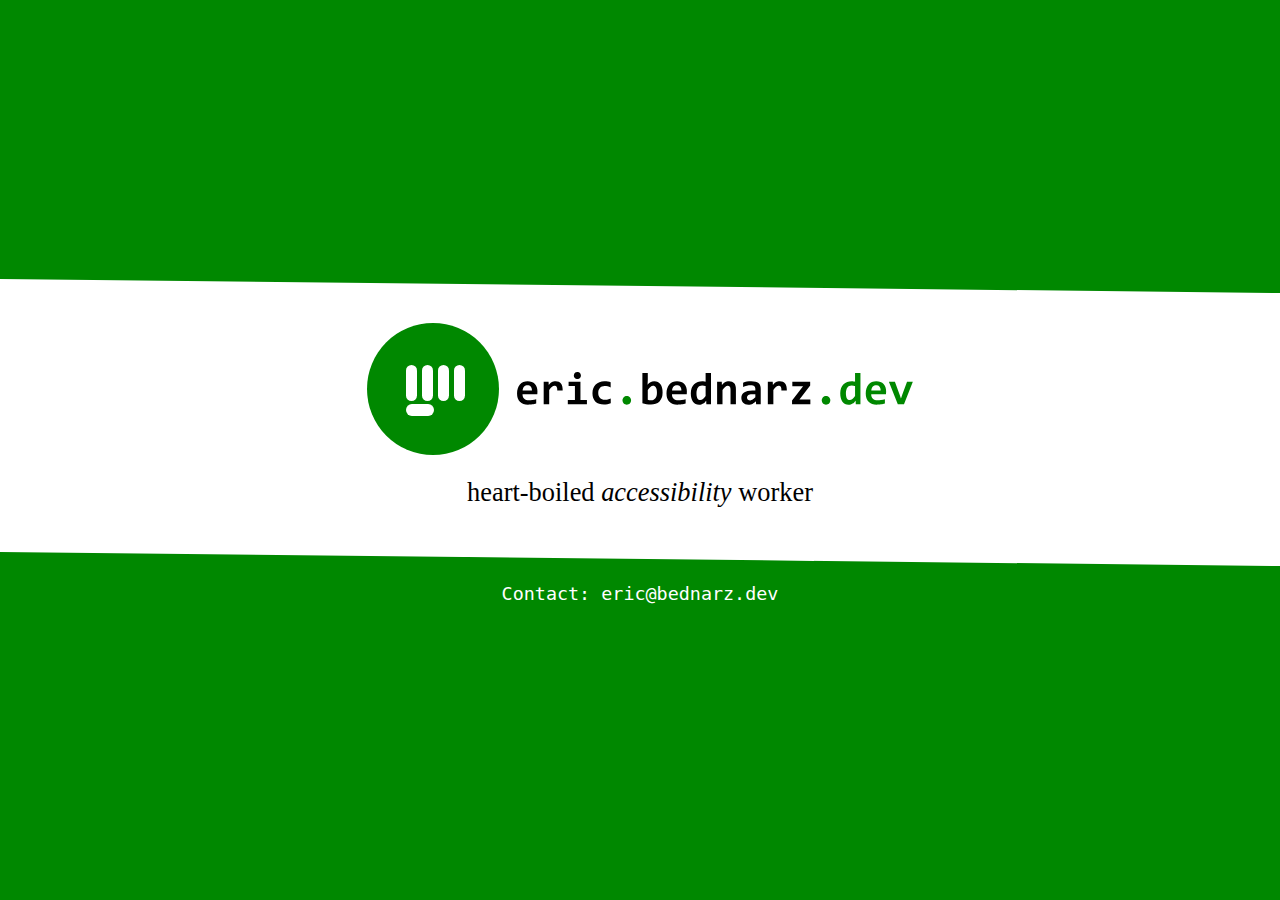
==== commit 3958d2c8: "Replace mastodon verification" ====
--- a/docs/index.html
+++ b/docs/index.html
@@ -1 +1 @@
-<!DOCTYPE html><html lang=en><meta charset=utf-8><title>eric.bednarz.dev - web developer</title><meta name=viewport content="width=device-width,initial-scale=1.0"><meta name=theme-color content=#080><link rel=icon href=/favicon.ico sizes=any><link rel=icon  type=image/svg+xml href=/favicon.svg><link rel=me href=https://disabled.social/@eric><style>:root{--page-width:44em;--primary-h:120;--primary-color:hsl(var(--primary-h),100%,26.7%);--font-size:1em;--leading:1.5;--baseline:calc(1em * var(--leading));--half:calc(var(--baseline) / 2);--text-color:#000;--bg-bright:#fff;--bg-dim:#eee;--duration:200ms;--article-padding:42px;--logo-diameter:3.5em;--body-copy:var(--font-size)/var(--leading) Georgia,serif;--gui-copy:1.15rem/var(--leading) Consolas,Inconsolata,monospace;--page-offset:1.5em}html{height:100%}body{min-height:100%;display:grid;grid-template-rows:auto 1fr auto;margin:0;padding:0;font:var(--body-copy)}:is(main,article>pre)::before,:is(main,article>pre)::after{content:'';display:block;height:calc(0.1em + 1vw);color:var(--primary-color);background-color:#fff;background-size:100% 100%;background-repeat:no-repeat}main::after,article>pre::before{background-position:bottom}main::before{background-image:url('data:image/svg+xml,<svg viewBox="0 0 10 10" preserveAspectRatio="none" xmlns="http://www.w3.org/2000/svg"><polygon points="0,0 10,10 10,0" fill="%23080"/></svg>')}main::after{background-image:url('data:image/svg+xml,<svg viewBox="0 0 10 10" preserveAspectRatio="none" xmlns="http://www.w3.org/2000/svg"><polygon points="0,0 0,10 10,10" fill="%23080"/></svg>')}a[href]{outline:2px solid transparent;border-radius:0.05em;transition:all 200ms;color:blue;background-color:transparent;text-decoration-color:var(--primary-color);text-underline-offset:0.15em}a[href]:focus{outline-color:#080;outline-offset:0.1em;text-decoration:none}a[href]:hover{color:var(--primary-color);text-decoration-color:blue}.logo{--size:4em;position:relative;box-sizing:border-box;height:var(--size);width:var(--size);display:inline-flex;justify-content:center;align-items:center;padding:0 0 calc(var(--size) * 0.09) calc(var(--size) * 0.035);border-radius:50%;background-color:var(--color,var(--primary-color));transition:background-color 200ms}.logo>div{--ratio:calc(var(--size) * 0.168);--width:0.53em;font-size:var(--ratio);display:inline-block;width:var(--width);height:1.66em;border-radius:calc(var(--width) / 2);background-color:#fff}.logo>div+div{margin-left:0.19em}.logo>div:nth-child(5){position:absolute;height:0.53em;width:1.25em;bottom:1.75em;left:1.56em}@media (prefers-reduced-motion:no-preference){.logo>div{animation-delay:1s;animation-duration:0.75s;animation-fill-mode:forwards}.logo>div:nth-child(1){animation-name:index}.logo>div:nth-child(2){animation-name:middle}.logo>div:nth-child(3){animation-name:ring}.logo>div:nth-child(4){animation-name:little}.logo>div:nth-child(5){transform-origin:right bottom;animation-name:thumb}@keyframes thumb{100%{width:2.52em;transform:rotate(24deg) translate(-1em,1.15em)}}@keyframes index{100%{height:2.51em;transform:rotate(-4.5deg) translate(0.27em,-0.4em)}}@keyframes middle{100%{height:1.97em;transform:rotate(7.5deg) translate(0.45em,-1.02em)}}@keyframes ring{100%{height:1.75em;transform:rotate(26.5deg) translate(0.56em,-0.74em)}}@keyframes little{100%{height:2.51em;transform:rotate(41deg) translate(0.82em,0.63em)}}}a[href].cta{display:inline-block;white-space:nowrap;padding:0.1em 0.5em 0 0.5em;outline:2px solid var(--primary-color);color:#fff;background-color:var(--primary-color);text-decoration:none;font:var(--gui-copy)}a[href].cta:focus,a[href].cta:hover{outline-color:blue;color:var(--primary-color);background-color:transparent;text-decoration:none}:root{--scale:1.1;--font-size:1.1em}body{box-sizing:border-box;grid-template-rows:auto;align-items:center;padding:calc(var(--baseline) + var(--half)) 0;background-color:var(--primary-color)}body>footer{align-self:start;padding:var(--half) 0;color:#fff;background-color:transparent;text-align:center;font:var(--gui-copy)}body>footer a[href]{color:#fff;background-color:transparent;text-decoration:none}body>footer a[href]:focus{outline-color:#fff}body>footer a[href]:hover{color:#fff}main{align-self:end;justify-content:center;background-color:#fff;text-align:center}main>div{display:inline-block;padding:0 1em 2em}nav{margin:0;font:var(--gui-copy)}h1{display:inline-flex;flex-direction:column;align-items:center;margin:1.7em 20px 1em;color:var(--primary-color);font-size:1em}h1>:last-child{width:100%;max-width:calc(var(--scale) * 15em);margin:1.7em 0 0}.logo{--size:calc(var(--scale) * 5em)}p{margin:0.5em 20px var(--baseline)}p>*{white-space:nowrap}p>br{display:none}main>a{margin-bottom:calc(1.7em * var(--scale))}@media only screen and (min-width:34em){:root{--scale:1.2}h1{display:flex;flex-direction:row;justify-content:center}h1>:first-child{margin-right:1em}h1>:last-child{height:auto;margin:0}h1+p{font-size:calc(1em * var(--scale))}p>br{display:initial}}@media only screen and (min-width:58em){:root{--scale:1.5}}</style><main><h1><div class=logo role=img aria-label="A stylized frontal fist animating into a raised greeting hand with spread fingers"><div></div><div></div><div></div><div></div><div></div></div><svg role=img aria-labelledby=logotype viewBox="0 0 839 70"><title id=logotype>eric.bednarz.dev</title><path d="M43.2 40.704c0 .768 0 1.824-.096 3.072 0 1.248-.096 2.4-.192 3.456H11.616c0 2.112.288 3.936.96 5.568.672 1.536 1.536 2.88 2.688 4.032 1.152 1.056 2.592 1.824 4.224 2.4 1.632.576 3.456.864 5.472.864 2.304 0 4.8-.192 7.392-.576a43.673 43.673 0 008.256-1.728v9.12c-1.248.288-2.496.672-3.936.96-1.44.288-2.976.48-4.416.672-1.536.288-3.072.384-4.608.576-1.536.096-2.976.096-4.416.096-3.648 0-6.912-.48-9.792-1.536s-5.28-2.496-7.296-4.512c-2.016-2.016-3.552-4.512-4.608-7.488C.48 52.704 0 49.248 0 45.312c0-3.84.48-7.392 1.536-10.56s2.592-5.856 4.512-8.16a20.548 20.548 0 017.104-5.28 23.905 23.905 0 019.216-1.824c3.36 0 6.336.576 8.928 1.632 2.592.96 4.8 2.496 6.528 4.32 1.824 1.92 3.072 4.128 4.032 6.72.864 2.592 1.344 5.472 1.344 8.544zm-11.616-1.632c0-1.92-.192-3.552-.672-4.896-.576-1.44-1.248-2.592-2.112-3.456-.864-.96-1.824-1.632-2.976-2.016-1.152-.48-2.4-.672-3.648-.672-2.88 0-5.28.96-7.104 2.88-1.824 1.92-2.976 4.608-3.264 8.16h19.776zM85.134 39.072c.096-1.824 0-3.36-.192-4.608-.288-1.248-.672-2.208-1.152-3.072-.576-.768-1.152-1.344-1.92-1.728-.768-.384-1.632-.576-2.592-.576-1.632 0-3.456.672-5.184 2.112-1.824 1.344-3.84 3.648-5.952 6.816V68.16H56.43V20.544h10.368l.384 6.912c.768-1.248 1.728-2.304 2.688-3.264.96-.96 2.016-1.824 3.264-2.496a15.393 15.393 0 014.032-1.632c1.44-.384 3.072-.576 4.8-.576 2.4 0 4.512.384 6.432 1.248 1.824.864 3.36 2.112 4.608 3.648 1.344 1.632 2.208 3.744 2.88 6.144.576 2.496.864 5.28.768 8.544h-11.52zM135.323 7.488c0 1.056-.192 2.016-.576 2.88-.384.96-.864 1.728-1.536 2.4a8.177 8.177 0 01-2.4 1.632c-.864.384-1.92.576-2.976.576a7.823 7.823 0 01-2.976-.576 8.177 8.177 0 01-2.4-1.632c-.672-.672-1.152-1.44-1.536-2.4-.384-.864-.576-1.824-.576-2.88 0-1.056.192-2.016.576-2.88.384-.96.864-1.728 1.536-2.4a8.177 8.177 0 012.4-1.632A7.823 7.823 0 01127.835 0c1.056 0 2.112.192 2.976.576.864.384 1.728.96 2.4 1.632.672.672 1.152 1.44 1.536 2.4.384.864.576 1.824.576 2.88zm-12.672 21.984h-13.44v-8.928h25.152v38.688h13.728v8.928h-40.512v-8.928h15.072v-29.76zM198.568 66.336a39.58 39.58 0 01-7.008 2.016c-2.4.48-4.896.672-7.488.672-3.84 0-7.2-.576-10.176-1.536-2.976-1.056-5.568-2.592-7.68-4.608-2.016-2.016-3.648-4.608-4.8-7.584-1.056-2.976-1.632-6.432-1.632-10.368 0-3.84.576-7.296 1.824-10.368 1.152-3.072 2.88-5.76 5.088-7.968 2.208-2.112 4.8-3.84 7.872-4.992 3.072-1.248 6.528-1.824 10.272-1.824 3.072 0 5.664.192 7.776.48 2.112.384 4.032.768 5.76 1.248V32.64c-1.92-.96-4.032-1.728-6.336-2.304-2.208-.48-4.416-.768-6.432-.768-2.112 0-4.032.384-5.76 1.056-1.632.768-3.072 1.728-4.224 3.072-1.152 1.248-2.016 2.784-2.688 4.608-.576 1.824-.864 3.84-.864 6.048 0 2.304.288 4.32.96 6.144.672 1.824 1.632 3.36 2.784 4.608a13.11 13.11 0 004.32 2.88 15.258 15.258 0 005.664 1.056c.96 0 2.016-.096 3.168-.192 1.056-.192 2.208-.384 3.36-.672 1.056-.288 2.208-.576 3.264-.864 1.056-.384 2.016-.768 2.976-1.152v10.176z"></path><path d="M232.437 50.88c1.344 0 2.496.192 3.648.672 1.152.48 2.112 1.152 2.976 2.016.768.864 1.44 1.824 1.92 2.88.48 1.152.672 2.4.672 3.648 0 1.248-.192 2.4-.672 3.552-.48 1.056-1.152 2.112-1.92 2.88-.864.864-1.824 1.536-2.976 2.016s-2.304.672-3.648.672c-1.248 0-2.4-.192-3.552-.672-1.056-.48-2.016-1.152-2.784-2.016-.864-.768-1.536-1.824-1.92-2.88-.48-1.152-.768-2.304-.768-3.552 0-1.248.288-2.496.768-3.648.384-1.056 1.056-2.016 1.92-2.88.768-.864 1.728-1.536 2.784-2.016 1.152-.48 2.304-.672 3.552-.672z" fill=currentColor></path><path d="M308.451 43.488c0 4.416-.576 8.16-1.824 11.328-1.248 3.264-2.976 5.856-5.184 7.968s-4.8 3.648-7.776 4.704a31.722 31.722 0 01-9.792 1.536c-3.456 0-6.72-.288-9.696-.768-2.976-.576-5.856-1.248-8.544-2.112V1.92h11.424v15.552l-.48 9.408c1.728-2.208 3.744-4.032 6.048-5.376 2.304-1.344 5.088-2.016 8.256-2.016 2.784 0 5.28.576 7.488 1.728 2.208 1.056 4.032 2.688 5.568 4.8 1.44 2.016 2.592 4.608 3.36 7.488.768 2.976 1.152 6.336 1.152 9.984zm-12 .48c0-2.592-.192-4.896-.576-6.72-.384-1.824-.864-3.36-1.632-4.512-.672-1.248-1.536-2.112-2.496-2.592-1.056-.576-2.208-.864-3.552-.864-1.92 0-3.744.768-5.568 2.4-1.728 1.536-3.552 3.648-5.568 6.336v20.832c.864.288 2.016.576 3.36.864 1.344.192 2.688.288 4.032.288 1.824 0 3.456-.384 4.992-1.152 1.44-.672 2.688-1.824 3.744-3.168s1.92-3.072 2.4-4.992c.576-2.016.864-4.224.864-6.72zM359.888 40.704c0 .768 0 1.824-.096 3.072 0 1.248-.096 2.4-.192 3.456h-31.296c0 2.112.288 3.936.96 5.568.672 1.536 1.536 2.88 2.688 4.032 1.152 1.056 2.592 1.824 4.224 2.4 1.632.576 3.456.864 5.472.864 2.304 0 4.8-.192 7.392-.576a43.673 43.673 0 008.256-1.728v9.12c-1.248.288-2.496.672-3.936.96-1.44.288-2.976.48-4.416.672-1.536.288-3.072.384-4.608.576-1.536.096-2.976.096-4.416.096-3.648 0-6.912-.48-9.792-1.536s-5.28-2.496-7.296-4.512c-2.016-2.016-3.552-4.512-4.608-7.488-1.056-2.976-1.536-6.432-1.536-10.368 0-3.84.48-7.392 1.536-10.56s2.592-5.856 4.512-8.16a20.548 20.548 0 017.104-5.28 23.905 23.905 0 019.216-1.824c3.36 0 6.336.576 8.928 1.632 2.592.96 4.8 2.496 6.528 4.32 1.824 1.92 3.072 4.128 4.032 6.72.864 2.592 1.344 5.472 1.344 8.544zm-11.616-1.632c0-1.92-.192-3.552-.672-4.896-.576-1.44-1.248-2.592-2.112-3.456-.864-.96-1.824-1.632-2.976-2.016-1.152-.48-2.4-.672-3.648-.672-2.88 0-5.28.96-7.104 2.88-1.824 1.92-2.976 4.608-3.264 8.16h19.776zM401.149 68.16l-.288-7.008c-.96 1.152-2.016 2.304-3.072 3.264a14.804 14.804 0 01-3.456 2.592c-1.248.672-2.496 1.248-3.936 1.632-1.344.384-2.88.576-4.608.576-2.784 0-5.28-.576-7.488-1.632-2.208-1.152-4.032-2.784-5.472-4.8-1.536-2.112-2.688-4.608-3.456-7.584-.768-2.976-1.152-6.336-1.152-9.984 0-4.32.672-8.16 1.824-11.328 1.248-3.264 2.976-5.856 5.184-7.968s4.8-3.648 7.776-4.704c2.976-1.056 6.24-1.536 9.792-1.536 1.152 0 2.4.096 3.552.288 1.248.096 2.304.288 3.264.576V1.92h11.424v66.24h-9.888zm-20.928-23.424c0 2.592.192 4.896.576 6.72.288 1.824.864 3.36 1.536 4.608.768 1.152 1.632 2.016 2.592 2.592a8.394 8.394 0 003.552.768c1.92 0 3.744-.768 5.568-2.304 1.728-1.632 3.552-3.744 5.568-6.432V29.856c-.96-.384-2.016-.576-3.36-.864a28.476 28.476 0 00-4.032-.288c-1.824 0-3.456.384-4.992 1.152-1.44.672-2.688 1.728-3.744 3.168-1.056 1.344-1.824 3.072-2.4 4.992-.576 2.016-.864 4.224-.864 6.72zM452.394 68.16V37.152c0-5.28-1.92-7.872-5.856-7.872-1.92 0-3.744.768-5.568 2.4-1.728 1.536-3.552 3.648-5.568 6.336V68.16h-11.424V20.544h9.888l.288 7.008a33.749 33.749 0 012.976-3.36c1.056-.96 2.208-1.824 3.456-2.496a16.14 16.14 0 013.936-1.632c1.344-.384 2.976-.576 4.704-.576 2.4 0 4.608.384 6.336 1.248 1.824.768 3.36 1.92 4.608 3.36 1.248 1.44 2.112 3.168 2.688 5.184.672 2.112.96 4.416.96 6.912V68.16h-11.424zM506.616 68.16l-.288-6.24c-.96 1.056-2.016 2.016-3.168 2.976-1.056.864-2.304 1.632-3.552 2.304-1.344.672-2.784 1.152-4.32 1.536-1.536.288-3.264.48-5.088.48-2.4 0-4.608-.384-6.432-1.056a12.738 12.738 0 01-4.608-2.976 13.805 13.805 0 01-2.88-4.704 18.861 18.861 0 01-.96-5.952c0-2.304.48-4.32 1.44-6.24s2.4-3.552 4.416-4.896c1.92-1.44 4.32-2.496 7.296-3.264 2.88-.768 6.336-1.152 10.272-1.152h6.24v-2.88c0-1.248-.192-2.304-.576-3.264-.288-1.056-.864-1.824-1.632-2.592-.768-.672-1.728-1.152-2.976-1.536-1.248-.384-2.688-.576-4.512-.576-2.784 0-5.568.288-8.256.96-2.784.672-5.472 1.536-7.968 2.688v-9.12c2.304-.96 4.896-1.632 7.872-2.304 2.976-.576 6.048-.864 9.312-.864 3.552 0 6.528.384 9.12 1.056 2.496.672 4.608 1.632 6.24 2.976a12.15 12.15 0 013.648 5.088c.768 2.016 1.152 4.32 1.152 7.008V68.16h-9.792zm-1.632-21.024h-7.008c-1.92 0-3.552.192-4.896.576-1.344.384-2.496.864-3.264 1.536-.864.672-1.536 1.344-1.92 2.208a6.886 6.886 0 00-.576 2.784c0 1.92.672 3.456 1.92 4.416 1.248 1.056 2.976 1.536 5.088 1.536 1.632 0 3.264-.576 4.992-1.728 1.728-1.152 3.552-2.784 5.664-4.992v-6.336zM560.165 39.072c.096-1.824 0-3.36-.192-4.608-.288-1.248-.672-2.208-1.152-3.072-.576-.768-1.152-1.344-1.92-1.728-.768-.384-1.632-.576-2.592-.576-1.632 0-3.456.672-5.184 2.112-1.824 1.344-3.84 3.648-5.952 6.816V68.16h-11.712V20.544h10.368l.384 6.912c.768-1.248 1.728-2.304 2.688-3.264.96-.96 2.016-1.824 3.264-2.496a15.393 15.393 0 014.032-1.632c1.44-.384 3.072-.576 4.8-.576 2.4 0 4.512.384 6.432 1.248 1.824.864 3.36 2.112 4.608 3.648 1.344 1.632 2.208 3.744 2.88 6.144.576 2.496.864 5.28.768 8.544h-11.52zM582.801 68.16v-7.968l23.328-29.856h-22.752v-9.792h37.824v8.064L598.449 58.08h23.136v10.08h-38.784z"></path><path d="M654.685 50.88c1.344 0 2.496.192 3.648.672 1.152.48 2.112 1.152 2.976 2.016.768.864 1.44 1.824 1.92 2.88.48 1.152.672 2.4.672 3.648 0 1.248-.192 2.4-.672 3.552-.48 1.056-1.152 2.112-1.92 2.88-.864.864-1.824 1.536-2.976 2.016s-2.304.672-3.648.672c-1.248 0-2.4-.192-3.552-.672-1.056-.48-2.016-1.152-2.784-2.016-.864-.768-1.536-1.824-1.92-2.88-.48-1.152-.768-2.304-.768-3.552 0-1.248.288-2.496.768-3.648.384-1.056 1.056-2.016 1.92-2.88.768-.864 1.728-1.536 2.784-2.016 1.152-.48 2.304-.672 3.552-.672zM717.833 68.16l-.288-7.008c-.96 1.152-2.016 2.304-3.072 3.264a14.804 14.804 0 01-3.456 2.592c-1.248.672-2.496 1.248-3.936 1.632-1.344.384-2.88.576-4.608.576-2.784 0-5.28-.576-7.488-1.632-2.208-1.152-4.032-2.784-5.472-4.8-1.536-2.112-2.688-4.608-3.456-7.584-.768-2.976-1.152-6.336-1.152-9.984 0-4.32.672-8.16 1.824-11.328 1.248-3.264 2.976-5.856 5.184-7.968s4.8-3.648 7.776-4.704c2.976-1.056 6.24-1.536 9.792-1.536 1.152 0 2.4.096 3.552.288 1.248.096 2.304.288 3.264.576V1.92h11.424v66.24h-9.888zm-20.928-23.424c0 2.592.192 4.896.576 6.72.288 1.824.864 3.36 1.536 4.608.768 1.152 1.632 2.016 2.592 2.592a8.394 8.394 0 003.552.768c1.92 0 3.744-.768 5.568-2.304 1.728-1.632 3.552-3.744 5.568-6.432V29.856c-.96-.384-2.016-.576-3.36-.864a28.476 28.476 0 00-4.032-.288c-1.824 0-3.456.384-4.992 1.152-1.44.672-2.688 1.728-3.744 3.168-1.056 1.344-1.824 3.072-2.4 4.992-.576 2.016-.864 4.224-.864 6.72zM782.133 40.704c0 .768 0 1.824-.096 3.072 0 1.248-.096 2.4-.192 3.456h-31.296c0 2.112.288 3.936.96 5.568.672 1.536 1.536 2.88 2.688 4.032 1.152 1.056 2.592 1.824 4.224 2.4 1.632.576 3.456.864 5.472.864 2.304 0 4.8-.192 7.392-.576a43.673 43.673 0 008.256-1.728v9.12c-1.248.288-2.496.672-3.936.96-1.44.288-2.976.48-4.416.672-1.536.288-3.072.384-4.608.576-1.536.096-2.976.096-4.416.096-3.648 0-6.912-.48-9.792-1.536s-5.28-2.496-7.296-4.512c-2.016-2.016-3.552-4.512-4.608-7.488-1.056-2.976-1.536-6.432-1.536-10.368 0-3.84.48-7.392 1.536-10.56s2.592-5.856 4.512-8.16a20.548 20.548 0 017.104-5.28 23.905 23.905 0 019.216-1.824c3.36 0 6.336.576 8.928 1.632 2.592.96 4.8 2.496 6.528 4.32 1.824 1.92 3.072 4.128 4.032 6.72.864 2.592 1.344 5.472 1.344 8.544zm-11.616-1.632c0-1.92-.192-3.552-.672-4.896-.576-1.44-1.248-2.592-2.112-3.456-.864-.96-1.824-1.632-2.976-2.016-1.152-.48-2.4-.672-3.648-.672-2.88 0-5.28.96-7.104 2.88-1.824 1.92-2.976 4.608-3.264 8.16h19.776zM820.043 68.16h-13.152l-18.912-47.616h12.768l9.888 26.976 2.976 8.736 2.88-8.352 9.984-27.36h12.288l-18.72 47.616z" fill=currentColor></path></svg></h1><p>heart-boiled <em>accessibility</em> worker</p></main><footer>Contact: <a href=mailto:eric@bednarz.dev>eric@bednarz.dev</a></footer>
+<!DOCTYPE html><html lang=en><meta charset=utf-8><title>eric.bednarz.dev - web developer</title><meta name=viewport content="width=device-width,initial-scale=1.0"><meta name=theme-color content=#080><link rel=icon href=/favicon.ico sizes=any><link rel=icon  type=image/svg+xml href=/favicon.svg><link rel=me href=https://mastodon.social/@bednarz><style>:root{--page-width:44em;--primary-h:120;--primary-color:hsl(var(--primary-h),100%,26.7%);--font-size:1em;--leading:1.5;--baseline:calc(1em * var(--leading));--half:calc(var(--baseline) / 2);--text-color:#000;--bg-bright:#fff;--bg-dim:#eee;--duration:200ms;--article-padding:42px;--logo-diameter:3.5em;--body-copy:var(--font-size)/var(--leading) Georgia,serif;--gui-copy:1.15rem/var(--leading) Consolas,Inconsolata,monospace;--page-offset:1.5em}html{height:100%}body{min-height:100%;display:grid;grid-template-rows:auto 1fr auto;margin:0;padding:0;font:var(--body-copy)}:is(main,article>pre)::before,:is(main,article>pre)::after{content:'';display:block;height:calc(0.1em + 1vw);color:var(--primary-color);background-color:#fff;background-size:100% 100%;background-repeat:no-repeat}main::after,article>pre::before{background-position:bottom}main::before{background-image:url('data:image/svg+xml,<svg viewBox="0 0 10 10" preserveAspectRatio="none" xmlns="http://www.w3.org/2000/svg"><polygon points="0,0 10,10 10,0" fill="%23080"/></svg>')}main::after{background-image:url('data:image/svg+xml,<svg viewBox="0 0 10 10" preserveAspectRatio="none" xmlns="http://www.w3.org/2000/svg"><polygon points="0,0 0,10 10,10" fill="%23080"/></svg>')}a[href]{outline:2px solid transparent;border-radius:0.05em;transition:all 200ms;color:blue;background-color:transparent;text-decoration-color:var(--primary-color);text-underline-offset:0.15em}a[href]:focus{outline-color:#080;outline-offset:0.1em;text-decoration:none}a[href]:hover{color:var(--primary-color);text-decoration-color:blue}.logo{--size:4em;position:relative;box-sizing:border-box;height:var(--size);width:var(--size);display:inline-flex;justify-content:center;align-items:center;padding:0 0 calc(var(--size) * 0.09) calc(var(--size) * 0.035);border-radius:50%;background-color:var(--color,var(--primary-color));transition:background-color 200ms}.logo>div{--ratio:calc(var(--size) * 0.168);--width:0.53em;font-size:var(--ratio);display:inline-block;width:var(--width);height:1.66em;border-radius:calc(var(--width) / 2);background-color:#fff}.logo>div+div{margin-left:0.19em}.logo>div:nth-child(5){position:absolute;height:0.53em;width:1.25em;bottom:1.75em;left:1.56em}@media (prefers-reduced-motion:no-preference){.logo>div{animation-delay:1s;animation-duration:0.75s;animation-fill-mode:forwards}.logo>div:nth-child(1){animation-name:index}.logo>div:nth-child(2){animation-name:middle}.logo>div:nth-child(3){animation-name:ring}.logo>div:nth-child(4){animation-name:little}.logo>div:nth-child(5){transform-origin:right bottom;animation-name:thumb}@keyframes thumb{100%{width:2.52em;transform:rotate(24deg) translate(-1em,1.15em)}}@keyframes index{100%{height:2.51em;transform:rotate(-4.5deg) translate(0.27em,-0.4em)}}@keyframes middle{100%{height:1.97em;transform:rotate(7.5deg) translate(0.45em,-1.02em)}}@keyframes ring{100%{height:1.75em;transform:rotate(26.5deg) translate(0.56em,-0.74em)}}@keyframes little{100%{height:2.51em;transform:rotate(41deg) translate(0.82em,0.63em)}}}a[href].cta{display:inline-block;white-space:nowrap;padding:0.1em 0.5em 0 0.5em;outline:2px solid var(--primary-color);color:#fff;background-color:var(--primary-color);text-decoration:none;font:var(--gui-copy)}a[href].cta:focus,a[href].cta:hover{outline-color:blue;color:var(--primary-color);background-color:transparent;text-decoration:none}:root{--scale:1.1;--font-size:1.1em}body{box-sizing:border-box;grid-template-rows:auto;align-items:center;padding:calc(var(--baseline) + var(--half)) 0;background-color:var(--primary-color)}body>footer{align-self:start;padding:var(--half) 0;color:#fff;background-color:transparent;text-align:center;font:var(--gui-copy)}body>footer a[href]{color:#fff;background-color:transparent;text-decoration:none}body>footer a[href]:focus{outline-color:#fff}body>footer a[href]:hover{color:#fff}main{align-self:end;justify-content:center;background-color:#fff;text-align:center}main>div{display:inline-block;padding:0 1em 2em}nav{margin:0;font:var(--gui-copy)}h1{display:inline-flex;flex-direction:column;align-items:center;margin:1.7em 20px 1em;color:var(--primary-color);font-size:1em}h1>:last-child{width:100%;max-width:calc(var(--scale) * 15em);margin:1.7em 0 0}.logo{--size:calc(var(--scale) * 5em)}p{margin:0.5em 20px var(--baseline)}p>*{white-space:nowrap}p>br{display:none}main>a{margin-bottom:calc(1.7em * var(--scale))}@media only screen and (min-width:34em){:root{--scale:1.2}h1{display:flex;flex-direction:row;justify-content:center}h1>:first-child{margin-right:1em}h1>:last-child{height:auto;margin:0}h1+p{font-size:calc(1em * var(--scale))}p>br{display:initial}}@media only screen and (min-width:58em){:root{--scale:1.5}}</style><main><h1><div class=logo role=img aria-label="A stylized frontal fist animating into a raised greeting hand with spread fingers"><div></div><div></div><div></div><div></div><div></div></div><svg role=img aria-labelledby=logotype viewBox="0 0 839 70"><title id=logotype>eric.bednarz.dev</title><path d="M43.2 40.704c0 .768 0 1.824-.096 3.072 0 1.248-.096 2.4-.192 3.456H11.616c0 2.112.288 3.936.96 5.568.672 1.536 1.536 2.88 2.688 4.032 1.152 1.056 2.592 1.824 4.224 2.4 1.632.576 3.456.864 5.472.864 2.304 0 4.8-.192 7.392-.576a43.673 43.673 0 008.256-1.728v9.12c-1.248.288-2.496.672-3.936.96-1.44.288-2.976.48-4.416.672-1.536.288-3.072.384-4.608.576-1.536.096-2.976.096-4.416.096-3.648 0-6.912-.48-9.792-1.536s-5.28-2.496-7.296-4.512c-2.016-2.016-3.552-4.512-4.608-7.488C.48 52.704 0 49.248 0 45.312c0-3.84.48-7.392 1.536-10.56s2.592-5.856 4.512-8.16a20.548 20.548 0 017.104-5.28 23.905 23.905 0 019.216-1.824c3.36 0 6.336.576 8.928 1.632 2.592.96 4.8 2.496 6.528 4.32 1.824 1.92 3.072 4.128 4.032 6.72.864 2.592 1.344 5.472 1.344 8.544zm-11.616-1.632c0-1.92-.192-3.552-.672-4.896-.576-1.44-1.248-2.592-2.112-3.456-.864-.96-1.824-1.632-2.976-2.016-1.152-.48-2.4-.672-3.648-.672-2.88 0-5.28.96-7.104 2.88-1.824 1.92-2.976 4.608-3.264 8.16h19.776zM85.134 39.072c.096-1.824 0-3.36-.192-4.608-.288-1.248-.672-2.208-1.152-3.072-.576-.768-1.152-1.344-1.92-1.728-.768-.384-1.632-.576-2.592-.576-1.632 0-3.456.672-5.184 2.112-1.824 1.344-3.84 3.648-5.952 6.816V68.16H56.43V20.544h10.368l.384 6.912c.768-1.248 1.728-2.304 2.688-3.264.96-.96 2.016-1.824 3.264-2.496a15.393 15.393 0 014.032-1.632c1.44-.384 3.072-.576 4.8-.576 2.4 0 4.512.384 6.432 1.248 1.824.864 3.36 2.112 4.608 3.648 1.344 1.632 2.208 3.744 2.88 6.144.576 2.496.864 5.28.768 8.544h-11.52zM135.323 7.488c0 1.056-.192 2.016-.576 2.88-.384.96-.864 1.728-1.536 2.4a8.177 8.177 0 01-2.4 1.632c-.864.384-1.92.576-2.976.576a7.823 7.823 0 01-2.976-.576 8.177 8.177 0 01-2.4-1.632c-.672-.672-1.152-1.44-1.536-2.4-.384-.864-.576-1.824-.576-2.88 0-1.056.192-2.016.576-2.88.384-.96.864-1.728 1.536-2.4a8.177 8.177 0 012.4-1.632A7.823 7.823 0 01127.835 0c1.056 0 2.112.192 2.976.576.864.384 1.728.96 2.4 1.632.672.672 1.152 1.44 1.536 2.4.384.864.576 1.824.576 2.88zm-12.672 21.984h-13.44v-8.928h25.152v38.688h13.728v8.928h-40.512v-8.928h15.072v-29.76zM198.568 66.336a39.58 39.58 0 01-7.008 2.016c-2.4.48-4.896.672-7.488.672-3.84 0-7.2-.576-10.176-1.536-2.976-1.056-5.568-2.592-7.68-4.608-2.016-2.016-3.648-4.608-4.8-7.584-1.056-2.976-1.632-6.432-1.632-10.368 0-3.84.576-7.296 1.824-10.368 1.152-3.072 2.88-5.76 5.088-7.968 2.208-2.112 4.8-3.84 7.872-4.992 3.072-1.248 6.528-1.824 10.272-1.824 3.072 0 5.664.192 7.776.48 2.112.384 4.032.768 5.76 1.248V32.64c-1.92-.96-4.032-1.728-6.336-2.304-2.208-.48-4.416-.768-6.432-.768-2.112 0-4.032.384-5.76 1.056-1.632.768-3.072 1.728-4.224 3.072-1.152 1.248-2.016 2.784-2.688 4.608-.576 1.824-.864 3.84-.864 6.048 0 2.304.288 4.32.96 6.144.672 1.824 1.632 3.36 2.784 4.608a13.11 13.11 0 004.32 2.88 15.258 15.258 0 005.664 1.056c.96 0 2.016-.096 3.168-.192 1.056-.192 2.208-.384 3.36-.672 1.056-.288 2.208-.576 3.264-.864 1.056-.384 2.016-.768 2.976-1.152v10.176z"></path><path d="M232.437 50.88c1.344 0 2.496.192 3.648.672 1.152.48 2.112 1.152 2.976 2.016.768.864 1.44 1.824 1.92 2.88.48 1.152.672 2.4.672 3.648 0 1.248-.192 2.4-.672 3.552-.48 1.056-1.152 2.112-1.92 2.88-.864.864-1.824 1.536-2.976 2.016s-2.304.672-3.648.672c-1.248 0-2.4-.192-3.552-.672-1.056-.48-2.016-1.152-2.784-2.016-.864-.768-1.536-1.824-1.92-2.88-.48-1.152-.768-2.304-.768-3.552 0-1.248.288-2.496.768-3.648.384-1.056 1.056-2.016 1.92-2.88.768-.864 1.728-1.536 2.784-2.016 1.152-.48 2.304-.672 3.552-.672z" fill=currentColor></path><path d="M308.451 43.488c0 4.416-.576 8.16-1.824 11.328-1.248 3.264-2.976 5.856-5.184 7.968s-4.8 3.648-7.776 4.704a31.722 31.722 0 01-9.792 1.536c-3.456 0-6.72-.288-9.696-.768-2.976-.576-5.856-1.248-8.544-2.112V1.92h11.424v15.552l-.48 9.408c1.728-2.208 3.744-4.032 6.048-5.376 2.304-1.344 5.088-2.016 8.256-2.016 2.784 0 5.28.576 7.488 1.728 2.208 1.056 4.032 2.688 5.568 4.8 1.44 2.016 2.592 4.608 3.36 7.488.768 2.976 1.152 6.336 1.152 9.984zm-12 .48c0-2.592-.192-4.896-.576-6.72-.384-1.824-.864-3.36-1.632-4.512-.672-1.248-1.536-2.112-2.496-2.592-1.056-.576-2.208-.864-3.552-.864-1.92 0-3.744.768-5.568 2.4-1.728 1.536-3.552 3.648-5.568 6.336v20.832c.864.288 2.016.576 3.36.864 1.344.192 2.688.288 4.032.288 1.824 0 3.456-.384 4.992-1.152 1.44-.672 2.688-1.824 3.744-3.168s1.92-3.072 2.4-4.992c.576-2.016.864-4.224.864-6.72zM359.888 40.704c0 .768 0 1.824-.096 3.072 0 1.248-.096 2.4-.192 3.456h-31.296c0 2.112.288 3.936.96 5.568.672 1.536 1.536 2.88 2.688 4.032 1.152 1.056 2.592 1.824 4.224 2.4 1.632.576 3.456.864 5.472.864 2.304 0 4.8-.192 7.392-.576a43.673 43.673 0 008.256-1.728v9.12c-1.248.288-2.496.672-3.936.96-1.44.288-2.976.48-4.416.672-1.536.288-3.072.384-4.608.576-1.536.096-2.976.096-4.416.096-3.648 0-6.912-.48-9.792-1.536s-5.28-2.496-7.296-4.512c-2.016-2.016-3.552-4.512-4.608-7.488-1.056-2.976-1.536-6.432-1.536-10.368 0-3.84.48-7.392 1.536-10.56s2.592-5.856 4.512-8.16a20.548 20.548 0 017.104-5.28 23.905 23.905 0 019.216-1.824c3.36 0 6.336.576 8.928 1.632 2.592.96 4.8 2.496 6.528 4.32 1.824 1.92 3.072 4.128 4.032 6.72.864 2.592 1.344 5.472 1.344 8.544zm-11.616-1.632c0-1.92-.192-3.552-.672-4.896-.576-1.44-1.248-2.592-2.112-3.456-.864-.96-1.824-1.632-2.976-2.016-1.152-.48-2.4-.672-3.648-.672-2.88 0-5.28.96-7.104 2.88-1.824 1.92-2.976 4.608-3.264 8.16h19.776zM401.149 68.16l-.288-7.008c-.96 1.152-2.016 2.304-3.072 3.264a14.804 14.804 0 01-3.456 2.592c-1.248.672-2.496 1.248-3.936 1.632-1.344.384-2.88.576-4.608.576-2.784 0-5.28-.576-7.488-1.632-2.208-1.152-4.032-2.784-5.472-4.8-1.536-2.112-2.688-4.608-3.456-7.584-.768-2.976-1.152-6.336-1.152-9.984 0-4.32.672-8.16 1.824-11.328 1.248-3.264 2.976-5.856 5.184-7.968s4.8-3.648 7.776-4.704c2.976-1.056 6.24-1.536 9.792-1.536 1.152 0 2.4.096 3.552.288 1.248.096 2.304.288 3.264.576V1.92h11.424v66.24h-9.888zm-20.928-23.424c0 2.592.192 4.896.576 6.72.288 1.824.864 3.36 1.536 4.608.768 1.152 1.632 2.016 2.592 2.592a8.394 8.394 0 003.552.768c1.92 0 3.744-.768 5.568-2.304 1.728-1.632 3.552-3.744 5.568-6.432V29.856c-.96-.384-2.016-.576-3.36-.864a28.476 28.476 0 00-4.032-.288c-1.824 0-3.456.384-4.992 1.152-1.44.672-2.688 1.728-3.744 3.168-1.056 1.344-1.824 3.072-2.4 4.992-.576 2.016-.864 4.224-.864 6.72zM452.394 68.16V37.152c0-5.28-1.92-7.872-5.856-7.872-1.92 0-3.744.768-5.568 2.4-1.728 1.536-3.552 3.648-5.568 6.336V68.16h-11.424V20.544h9.888l.288 7.008a33.749 33.749 0 012.976-3.36c1.056-.96 2.208-1.824 3.456-2.496a16.14 16.14 0 013.936-1.632c1.344-.384 2.976-.576 4.704-.576 2.4 0 4.608.384 6.336 1.248 1.824.768 3.36 1.92 4.608 3.36 1.248 1.44 2.112 3.168 2.688 5.184.672 2.112.96 4.416.96 6.912V68.16h-11.424zM506.616 68.16l-.288-6.24c-.96 1.056-2.016 2.016-3.168 2.976-1.056.864-2.304 1.632-3.552 2.304-1.344.672-2.784 1.152-4.32 1.536-1.536.288-3.264.48-5.088.48-2.4 0-4.608-.384-6.432-1.056a12.738 12.738 0 01-4.608-2.976 13.805 13.805 0 01-2.88-4.704 18.861 18.861 0 01-.96-5.952c0-2.304.48-4.32 1.44-6.24s2.4-3.552 4.416-4.896c1.92-1.44 4.32-2.496 7.296-3.264 2.88-.768 6.336-1.152 10.272-1.152h6.24v-2.88c0-1.248-.192-2.304-.576-3.264-.288-1.056-.864-1.824-1.632-2.592-.768-.672-1.728-1.152-2.976-1.536-1.248-.384-2.688-.576-4.512-.576-2.784 0-5.568.288-8.256.96-2.784.672-5.472 1.536-7.968 2.688v-9.12c2.304-.96 4.896-1.632 7.872-2.304 2.976-.576 6.048-.864 9.312-.864 3.552 0 6.528.384 9.12 1.056 2.496.672 4.608 1.632 6.24 2.976a12.15 12.15 0 013.648 5.088c.768 2.016 1.152 4.32 1.152 7.008V68.16h-9.792zm-1.632-21.024h-7.008c-1.92 0-3.552.192-4.896.576-1.344.384-2.496.864-3.264 1.536-.864.672-1.536 1.344-1.92 2.208a6.886 6.886 0 00-.576 2.784c0 1.92.672 3.456 1.92 4.416 1.248 1.056 2.976 1.536 5.088 1.536 1.632 0 3.264-.576 4.992-1.728 1.728-1.152 3.552-2.784 5.664-4.992v-6.336zM560.165 39.072c.096-1.824 0-3.36-.192-4.608-.288-1.248-.672-2.208-1.152-3.072-.576-.768-1.152-1.344-1.92-1.728-.768-.384-1.632-.576-2.592-.576-1.632 0-3.456.672-5.184 2.112-1.824 1.344-3.84 3.648-5.952 6.816V68.16h-11.712V20.544h10.368l.384 6.912c.768-1.248 1.728-2.304 2.688-3.264.96-.96 2.016-1.824 3.264-2.496a15.393 15.393 0 014.032-1.632c1.44-.384 3.072-.576 4.8-.576 2.4 0 4.512.384 6.432 1.248 1.824.864 3.36 2.112 4.608 3.648 1.344 1.632 2.208 3.744 2.88 6.144.576 2.496.864 5.28.768 8.544h-11.52zM582.801 68.16v-7.968l23.328-29.856h-22.752v-9.792h37.824v8.064L598.449 58.08h23.136v10.08h-38.784z"></path><path d="M654.685 50.88c1.344 0 2.496.192 3.648.672 1.152.48 2.112 1.152 2.976 2.016.768.864 1.44 1.824 1.92 2.88.48 1.152.672 2.4.672 3.648 0 1.248-.192 2.4-.672 3.552-.48 1.056-1.152 2.112-1.92 2.88-.864.864-1.824 1.536-2.976 2.016s-2.304.672-3.648.672c-1.248 0-2.4-.192-3.552-.672-1.056-.48-2.016-1.152-2.784-2.016-.864-.768-1.536-1.824-1.92-2.88-.48-1.152-.768-2.304-.768-3.552 0-1.248.288-2.496.768-3.648.384-1.056 1.056-2.016 1.92-2.88.768-.864 1.728-1.536 2.784-2.016 1.152-.48 2.304-.672 3.552-.672zM717.833 68.16l-.288-7.008c-.96 1.152-2.016 2.304-3.072 3.264a14.804 14.804 0 01-3.456 2.592c-1.248.672-2.496 1.248-3.936 1.632-1.344.384-2.88.576-4.608.576-2.784 0-5.28-.576-7.488-1.632-2.208-1.152-4.032-2.784-5.472-4.8-1.536-2.112-2.688-4.608-3.456-7.584-.768-2.976-1.152-6.336-1.152-9.984 0-4.32.672-8.16 1.824-11.328 1.248-3.264 2.976-5.856 5.184-7.968s4.8-3.648 7.776-4.704c2.976-1.056 6.24-1.536 9.792-1.536 1.152 0 2.4.096 3.552.288 1.248.096 2.304.288 3.264.576V1.92h11.424v66.24h-9.888zm-20.928-23.424c0 2.592.192 4.896.576 6.72.288 1.824.864 3.36 1.536 4.608.768 1.152 1.632 2.016 2.592 2.592a8.394 8.394 0 003.552.768c1.92 0 3.744-.768 5.568-2.304 1.728-1.632 3.552-3.744 5.568-6.432V29.856c-.96-.384-2.016-.576-3.36-.864a28.476 28.476 0 00-4.032-.288c-1.824 0-3.456.384-4.992 1.152-1.44.672-2.688 1.728-3.744 3.168-1.056 1.344-1.824 3.072-2.4 4.992-.576 2.016-.864 4.224-.864 6.72zM782.133 40.704c0 .768 0 1.824-.096 3.072 0 1.248-.096 2.4-.192 3.456h-31.296c0 2.112.288 3.936.96 5.568.672 1.536 1.536 2.88 2.688 4.032 1.152 1.056 2.592 1.824 4.224 2.4 1.632.576 3.456.864 5.472.864 2.304 0 4.8-.192 7.392-.576a43.673 43.673 0 008.256-1.728v9.12c-1.248.288-2.496.672-3.936.96-1.44.288-2.976.48-4.416.672-1.536.288-3.072.384-4.608.576-1.536.096-2.976.096-4.416.096-3.648 0-6.912-.48-9.792-1.536s-5.28-2.496-7.296-4.512c-2.016-2.016-3.552-4.512-4.608-7.488-1.056-2.976-1.536-6.432-1.536-10.368 0-3.84.48-7.392 1.536-10.56s2.592-5.856 4.512-8.16a20.548 20.548 0 017.104-5.28 23.905 23.905 0 019.216-1.824c3.36 0 6.336.576 8.928 1.632 2.592.96 4.8 2.496 6.528 4.32 1.824 1.92 3.072 4.128 4.032 6.72.864 2.592 1.344 5.472 1.344 8.544zm-11.616-1.632c0-1.92-.192-3.552-.672-4.896-.576-1.44-1.248-2.592-2.112-3.456-.864-.96-1.824-1.632-2.976-2.016-1.152-.48-2.4-.672-3.648-.672-2.88 0-5.28.96-7.104 2.88-1.824 1.92-2.976 4.608-3.264 8.16h19.776zM820.043 68.16h-13.152l-18.912-47.616h12.768l9.888 26.976 2.976 8.736 2.88-8.352 9.984-27.36h12.288l-18.72 47.616z" fill=currentColor></path></svg></h1><p>heart-boiled <em>accessibility</em> worker</p></main><footer>Contact: <a href=mailto:eric@bednarz.dev>eric@bednarz.dev</a></footer>
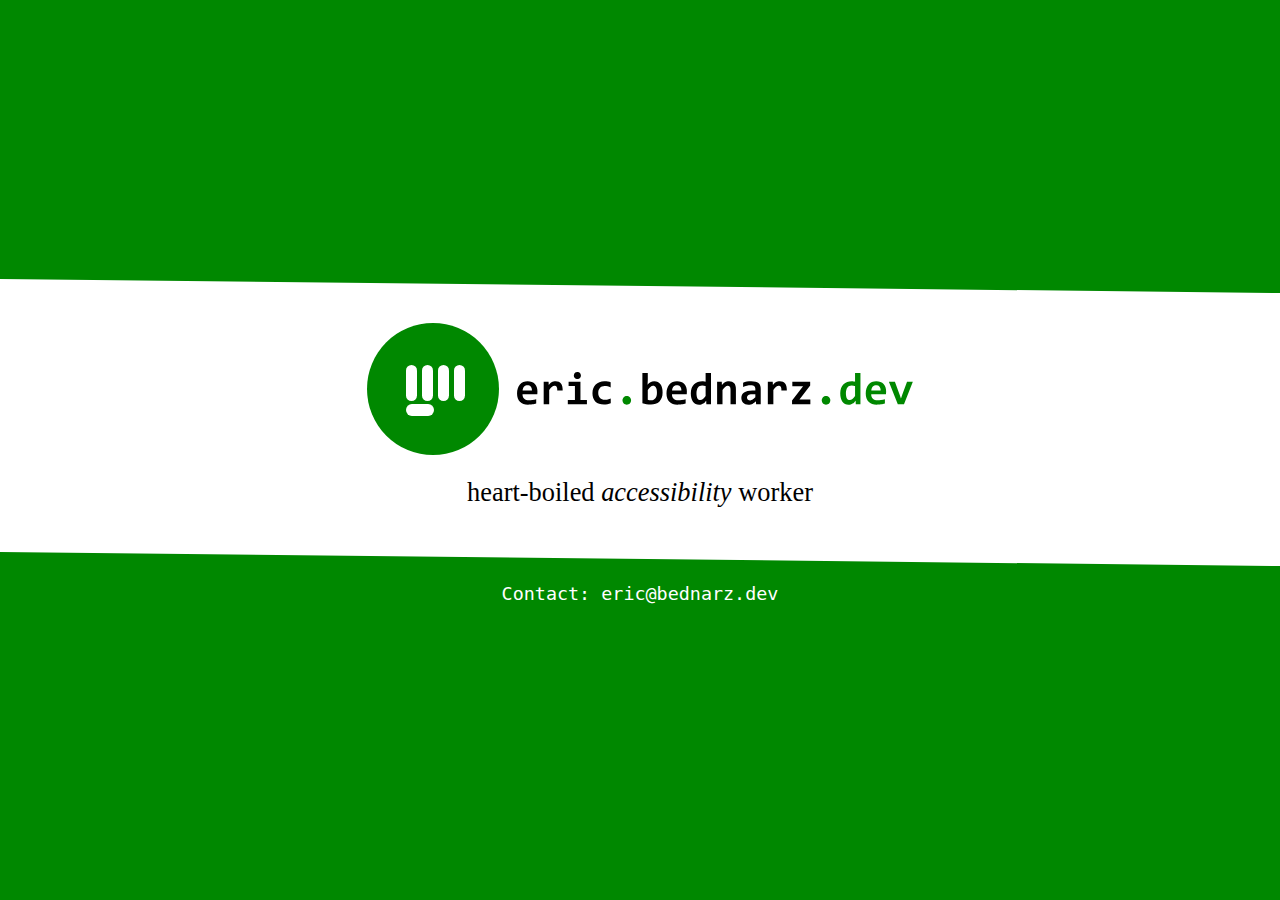
==== commit 831aaa03: "Add chaos.social verification" ====
--- a/docs/index.html
+++ b/docs/index.html
@@ -1 +1 @@
-<!DOCTYPE html><html lang=en><meta charset=utf-8><title>eric.bednarz.dev - web developer</title><meta name=viewport content="width=device-width,initial-scale=1.0"><meta name=theme-color content=#080><link rel=icon href=/favicon.ico sizes=any><link rel=icon  type=image/svg+xml href=/favicon.svg><link rel=me href=https://mastodon.social/@bednarz><style>:root{--page-width:44em;--primary-h:120;--primary-color:hsl(var(--primary-h),100%,26.7%);--font-size:1em;--leading:1.5;--baseline:calc(1em * var(--leading));--half:calc(var(--baseline) / 2);--text-color:#000;--bg-bright:#fff;--bg-dim:#eee;--duration:200ms;--article-padding:42px;--logo-diameter:3.5em;--body-copy:var(--font-size)/var(--leading) Georgia,serif;--gui-copy:1.15rem/var(--leading) Consolas,Inconsolata,monospace;--page-offset:1.5em}html{height:100%}body{min-height:100%;display:grid;grid-template-rows:auto 1fr auto;margin:0;padding:0;font:var(--body-copy)}:is(main,article>pre)::before,:is(main,article>pre)::after{content:'';display:block;height:calc(0.1em + 1vw);color:var(--primary-color);background-color:#fff;background-size:100% 100%;background-repeat:no-repeat}main::after,article>pre::before{background-position:bottom}main::before{background-image:url('data:image/svg+xml,<svg viewBox="0 0 10 10" preserveAspectRatio="none" xmlns="http://www.w3.org/2000/svg"><polygon points="0,0 10,10 10,0" fill="%23080"/></svg>')}main::after{background-image:url('data:image/svg+xml,<svg viewBox="0 0 10 10" preserveAspectRatio="none" xmlns="http://www.w3.org/2000/svg"><polygon points="0,0 0,10 10,10" fill="%23080"/></svg>')}a[href]{outline:2px solid transparent;border-radius:0.05em;transition:all 200ms;color:blue;background-color:transparent;text-decoration-color:var(--primary-color);text-underline-offset:0.15em}a[href]:focus{outline-color:#080;outline-offset:0.1em;text-decoration:none}a[href]:hover{color:var(--primary-color);text-decoration-color:blue}.logo{--size:4em;position:relative;box-sizing:border-box;height:var(--size);width:var(--size);display:inline-flex;justify-content:center;align-items:center;padding:0 0 calc(var(--size) * 0.09) calc(var(--size) * 0.035);border-radius:50%;background-color:var(--color,var(--primary-color));transition:background-color 200ms}.logo>div{--ratio:calc(var(--size) * 0.168);--width:0.53em;font-size:var(--ratio);display:inline-block;width:var(--width);height:1.66em;border-radius:calc(var(--width) / 2);background-color:#fff}.logo>div+div{margin-left:0.19em}.logo>div:nth-child(5){position:absolute;height:0.53em;width:1.25em;bottom:1.75em;left:1.56em}@media (prefers-reduced-motion:no-preference){.logo>div{animation-delay:1s;animation-duration:0.75s;animation-fill-mode:forwards}.logo>div:nth-child(1){animation-name:index}.logo>div:nth-child(2){animation-name:middle}.logo>div:nth-child(3){animation-name:ring}.logo>div:nth-child(4){animation-name:little}.logo>div:nth-child(5){transform-origin:right bottom;animation-name:thumb}@keyframes thumb{100%{width:2.52em;transform:rotate(24deg) translate(-1em,1.15em)}}@keyframes index{100%{height:2.51em;transform:rotate(-4.5deg) translate(0.27em,-0.4em)}}@keyframes middle{100%{height:1.97em;transform:rotate(7.5deg) translate(0.45em,-1.02em)}}@keyframes ring{100%{height:1.75em;transform:rotate(26.5deg) translate(0.56em,-0.74em)}}@keyframes little{100%{height:2.51em;transform:rotate(41deg) translate(0.82em,0.63em)}}}a[href].cta{display:inline-block;white-space:nowrap;padding:0.1em 0.5em 0 0.5em;outline:2px solid var(--primary-color);color:#fff;background-color:var(--primary-color);text-decoration:none;font:var(--gui-copy)}a[href].cta:focus,a[href].cta:hover{outline-color:blue;color:var(--primary-color);background-color:transparent;text-decoration:none}:root{--scale:1.1;--font-size:1.1em}body{box-sizing:border-box;grid-template-rows:auto;align-items:center;padding:calc(var(--baseline) + var(--half)) 0;background-color:var(--primary-color)}body>footer{align-self:start;padding:var(--half) 0;color:#fff;background-color:transparent;text-align:center;font:var(--gui-copy)}body>footer a[href]{color:#fff;background-color:transparent;text-decoration:none}body>footer a[href]:focus{outline-color:#fff}body>footer a[href]:hover{color:#fff}main{align-self:end;justify-content:center;background-color:#fff;text-align:center}main>div{display:inline-block;padding:0 1em 2em}nav{margin:0;font:var(--gui-copy)}h1{display:inline-flex;flex-direction:column;align-items:center;margin:1.7em 20px 1em;color:var(--primary-color);font-size:1em}h1>:last-child{width:100%;max-width:calc(var(--scale) * 15em);margin:1.7em 0 0}.logo{--size:calc(var(--scale) * 5em)}p{margin:0.5em 20px var(--baseline)}p>*{white-space:nowrap}p>br{display:none}main>a{margin-bottom:calc(1.7em * var(--scale))}@media only screen and (min-width:34em){:root{--scale:1.2}h1{display:flex;flex-direction:row;justify-content:center}h1>:first-child{margin-right:1em}h1>:last-child{height:auto;margin:0}h1+p{font-size:calc(1em * var(--scale))}p>br{display:initial}}@media only screen and (min-width:58em){:root{--scale:1.5}}</style><main><h1><div class=logo role=img aria-label="A stylized frontal fist animating into a raised greeting hand with spread fingers"><div></div><div></div><div></div><div></div><div></div></div><svg role=img aria-labelledby=logotype viewBox="0 0 839 70"><title id=logotype>eric.bednarz.dev</title><path d="M43.2 40.704c0 .768 0 1.824-.096 3.072 0 1.248-.096 2.4-.192 3.456H11.616c0 2.112.288 3.936.96 5.568.672 1.536 1.536 2.88 2.688 4.032 1.152 1.056 2.592 1.824 4.224 2.4 1.632.576 3.456.864 5.472.864 2.304 0 4.8-.192 7.392-.576a43.673 43.673 0 008.256-1.728v9.12c-1.248.288-2.496.672-3.936.96-1.44.288-2.976.48-4.416.672-1.536.288-3.072.384-4.608.576-1.536.096-2.976.096-4.416.096-3.648 0-6.912-.48-9.792-1.536s-5.28-2.496-7.296-4.512c-2.016-2.016-3.552-4.512-4.608-7.488C.48 52.704 0 49.248 0 45.312c0-3.84.48-7.392 1.536-10.56s2.592-5.856 4.512-8.16a20.548 20.548 0 017.104-5.28 23.905 23.905 0 019.216-1.824c3.36 0 6.336.576 8.928 1.632 2.592.96 4.8 2.496 6.528 4.32 1.824 1.92 3.072 4.128 4.032 6.72.864 2.592 1.344 5.472 1.344 8.544zm-11.616-1.632c0-1.92-.192-3.552-.672-4.896-.576-1.44-1.248-2.592-2.112-3.456-.864-.96-1.824-1.632-2.976-2.016-1.152-.48-2.4-.672-3.648-.672-2.88 0-5.28.96-7.104 2.88-1.824 1.92-2.976 4.608-3.264 8.16h19.776zM85.134 39.072c.096-1.824 0-3.36-.192-4.608-.288-1.248-.672-2.208-1.152-3.072-.576-.768-1.152-1.344-1.92-1.728-.768-.384-1.632-.576-2.592-.576-1.632 0-3.456.672-5.184 2.112-1.824 1.344-3.84 3.648-5.952 6.816V68.16H56.43V20.544h10.368l.384 6.912c.768-1.248 1.728-2.304 2.688-3.264.96-.96 2.016-1.824 3.264-2.496a15.393 15.393 0 014.032-1.632c1.44-.384 3.072-.576 4.8-.576 2.4 0 4.512.384 6.432 1.248 1.824.864 3.36 2.112 4.608 3.648 1.344 1.632 2.208 3.744 2.88 6.144.576 2.496.864 5.28.768 8.544h-11.52zM135.323 7.488c0 1.056-.192 2.016-.576 2.88-.384.96-.864 1.728-1.536 2.4a8.177 8.177 0 01-2.4 1.632c-.864.384-1.92.576-2.976.576a7.823 7.823 0 01-2.976-.576 8.177 8.177 0 01-2.4-1.632c-.672-.672-1.152-1.44-1.536-2.4-.384-.864-.576-1.824-.576-2.88 0-1.056.192-2.016.576-2.88.384-.96.864-1.728 1.536-2.4a8.177 8.177 0 012.4-1.632A7.823 7.823 0 01127.835 0c1.056 0 2.112.192 2.976.576.864.384 1.728.96 2.4 1.632.672.672 1.152 1.44 1.536 2.4.384.864.576 1.824.576 2.88zm-12.672 21.984h-13.44v-8.928h25.152v38.688h13.728v8.928h-40.512v-8.928h15.072v-29.76zM198.568 66.336a39.58 39.58 0 01-7.008 2.016c-2.4.48-4.896.672-7.488.672-3.84 0-7.2-.576-10.176-1.536-2.976-1.056-5.568-2.592-7.68-4.608-2.016-2.016-3.648-4.608-4.8-7.584-1.056-2.976-1.632-6.432-1.632-10.368 0-3.84.576-7.296 1.824-10.368 1.152-3.072 2.88-5.76 5.088-7.968 2.208-2.112 4.8-3.84 7.872-4.992 3.072-1.248 6.528-1.824 10.272-1.824 3.072 0 5.664.192 7.776.48 2.112.384 4.032.768 5.76 1.248V32.64c-1.92-.96-4.032-1.728-6.336-2.304-2.208-.48-4.416-.768-6.432-.768-2.112 0-4.032.384-5.76 1.056-1.632.768-3.072 1.728-4.224 3.072-1.152 1.248-2.016 2.784-2.688 4.608-.576 1.824-.864 3.84-.864 6.048 0 2.304.288 4.32.96 6.144.672 1.824 1.632 3.36 2.784 4.608a13.11 13.11 0 004.32 2.88 15.258 15.258 0 005.664 1.056c.96 0 2.016-.096 3.168-.192 1.056-.192 2.208-.384 3.36-.672 1.056-.288 2.208-.576 3.264-.864 1.056-.384 2.016-.768 2.976-1.152v10.176z"></path><path d="M232.437 50.88c1.344 0 2.496.192 3.648.672 1.152.48 2.112 1.152 2.976 2.016.768.864 1.44 1.824 1.92 2.88.48 1.152.672 2.4.672 3.648 0 1.248-.192 2.4-.672 3.552-.48 1.056-1.152 2.112-1.92 2.88-.864.864-1.824 1.536-2.976 2.016s-2.304.672-3.648.672c-1.248 0-2.4-.192-3.552-.672-1.056-.48-2.016-1.152-2.784-2.016-.864-.768-1.536-1.824-1.92-2.88-.48-1.152-.768-2.304-.768-3.552 0-1.248.288-2.496.768-3.648.384-1.056 1.056-2.016 1.92-2.88.768-.864 1.728-1.536 2.784-2.016 1.152-.48 2.304-.672 3.552-.672z" fill=currentColor></path><path d="M308.451 43.488c0 4.416-.576 8.16-1.824 11.328-1.248 3.264-2.976 5.856-5.184 7.968s-4.8 3.648-7.776 4.704a31.722 31.722 0 01-9.792 1.536c-3.456 0-6.72-.288-9.696-.768-2.976-.576-5.856-1.248-8.544-2.112V1.92h11.424v15.552l-.48 9.408c1.728-2.208 3.744-4.032 6.048-5.376 2.304-1.344 5.088-2.016 8.256-2.016 2.784 0 5.28.576 7.488 1.728 2.208 1.056 4.032 2.688 5.568 4.8 1.44 2.016 2.592 4.608 3.36 7.488.768 2.976 1.152 6.336 1.152 9.984zm-12 .48c0-2.592-.192-4.896-.576-6.72-.384-1.824-.864-3.36-1.632-4.512-.672-1.248-1.536-2.112-2.496-2.592-1.056-.576-2.208-.864-3.552-.864-1.92 0-3.744.768-5.568 2.4-1.728 1.536-3.552 3.648-5.568 6.336v20.832c.864.288 2.016.576 3.36.864 1.344.192 2.688.288 4.032.288 1.824 0 3.456-.384 4.992-1.152 1.44-.672 2.688-1.824 3.744-3.168s1.92-3.072 2.4-4.992c.576-2.016.864-4.224.864-6.72zM359.888 40.704c0 .768 0 1.824-.096 3.072 0 1.248-.096 2.4-.192 3.456h-31.296c0 2.112.288 3.936.96 5.568.672 1.536 1.536 2.88 2.688 4.032 1.152 1.056 2.592 1.824 4.224 2.4 1.632.576 3.456.864 5.472.864 2.304 0 4.8-.192 7.392-.576a43.673 43.673 0 008.256-1.728v9.12c-1.248.288-2.496.672-3.936.96-1.44.288-2.976.48-4.416.672-1.536.288-3.072.384-4.608.576-1.536.096-2.976.096-4.416.096-3.648 0-6.912-.48-9.792-1.536s-5.28-2.496-7.296-4.512c-2.016-2.016-3.552-4.512-4.608-7.488-1.056-2.976-1.536-6.432-1.536-10.368 0-3.84.48-7.392 1.536-10.56s2.592-5.856 4.512-8.16a20.548 20.548 0 017.104-5.28 23.905 23.905 0 019.216-1.824c3.36 0 6.336.576 8.928 1.632 2.592.96 4.8 2.496 6.528 4.32 1.824 1.92 3.072 4.128 4.032 6.72.864 2.592 1.344 5.472 1.344 8.544zm-11.616-1.632c0-1.92-.192-3.552-.672-4.896-.576-1.44-1.248-2.592-2.112-3.456-.864-.96-1.824-1.632-2.976-2.016-1.152-.48-2.4-.672-3.648-.672-2.88 0-5.28.96-7.104 2.88-1.824 1.92-2.976 4.608-3.264 8.16h19.776zM401.149 68.16l-.288-7.008c-.96 1.152-2.016 2.304-3.072 3.264a14.804 14.804 0 01-3.456 2.592c-1.248.672-2.496 1.248-3.936 1.632-1.344.384-2.88.576-4.608.576-2.784 0-5.28-.576-7.488-1.632-2.208-1.152-4.032-2.784-5.472-4.8-1.536-2.112-2.688-4.608-3.456-7.584-.768-2.976-1.152-6.336-1.152-9.984 0-4.32.672-8.16 1.824-11.328 1.248-3.264 2.976-5.856 5.184-7.968s4.8-3.648 7.776-4.704c2.976-1.056 6.24-1.536 9.792-1.536 1.152 0 2.4.096 3.552.288 1.248.096 2.304.288 3.264.576V1.92h11.424v66.24h-9.888zm-20.928-23.424c0 2.592.192 4.896.576 6.72.288 1.824.864 3.36 1.536 4.608.768 1.152 1.632 2.016 2.592 2.592a8.394 8.394 0 003.552.768c1.92 0 3.744-.768 5.568-2.304 1.728-1.632 3.552-3.744 5.568-6.432V29.856c-.96-.384-2.016-.576-3.36-.864a28.476 28.476 0 00-4.032-.288c-1.824 0-3.456.384-4.992 1.152-1.44.672-2.688 1.728-3.744 3.168-1.056 1.344-1.824 3.072-2.4 4.992-.576 2.016-.864 4.224-.864 6.72zM452.394 68.16V37.152c0-5.28-1.92-7.872-5.856-7.872-1.92 0-3.744.768-5.568 2.4-1.728 1.536-3.552 3.648-5.568 6.336V68.16h-11.424V20.544h9.888l.288 7.008a33.749 33.749 0 012.976-3.36c1.056-.96 2.208-1.824 3.456-2.496a16.14 16.14 0 013.936-1.632c1.344-.384 2.976-.576 4.704-.576 2.4 0 4.608.384 6.336 1.248 1.824.768 3.36 1.92 4.608 3.36 1.248 1.44 2.112 3.168 2.688 5.184.672 2.112.96 4.416.96 6.912V68.16h-11.424zM506.616 68.16l-.288-6.24c-.96 1.056-2.016 2.016-3.168 2.976-1.056.864-2.304 1.632-3.552 2.304-1.344.672-2.784 1.152-4.32 1.536-1.536.288-3.264.48-5.088.48-2.4 0-4.608-.384-6.432-1.056a12.738 12.738 0 01-4.608-2.976 13.805 13.805 0 01-2.88-4.704 18.861 18.861 0 01-.96-5.952c0-2.304.48-4.32 1.44-6.24s2.4-3.552 4.416-4.896c1.92-1.44 4.32-2.496 7.296-3.264 2.88-.768 6.336-1.152 10.272-1.152h6.24v-2.88c0-1.248-.192-2.304-.576-3.264-.288-1.056-.864-1.824-1.632-2.592-.768-.672-1.728-1.152-2.976-1.536-1.248-.384-2.688-.576-4.512-.576-2.784 0-5.568.288-8.256.96-2.784.672-5.472 1.536-7.968 2.688v-9.12c2.304-.96 4.896-1.632 7.872-2.304 2.976-.576 6.048-.864 9.312-.864 3.552 0 6.528.384 9.12 1.056 2.496.672 4.608 1.632 6.24 2.976a12.15 12.15 0 013.648 5.088c.768 2.016 1.152 4.32 1.152 7.008V68.16h-9.792zm-1.632-21.024h-7.008c-1.92 0-3.552.192-4.896.576-1.344.384-2.496.864-3.264 1.536-.864.672-1.536 1.344-1.92 2.208a6.886 6.886 0 00-.576 2.784c0 1.92.672 3.456 1.92 4.416 1.248 1.056 2.976 1.536 5.088 1.536 1.632 0 3.264-.576 4.992-1.728 1.728-1.152 3.552-2.784 5.664-4.992v-6.336zM560.165 39.072c.096-1.824 0-3.36-.192-4.608-.288-1.248-.672-2.208-1.152-3.072-.576-.768-1.152-1.344-1.92-1.728-.768-.384-1.632-.576-2.592-.576-1.632 0-3.456.672-5.184 2.112-1.824 1.344-3.84 3.648-5.952 6.816V68.16h-11.712V20.544h10.368l.384 6.912c.768-1.248 1.728-2.304 2.688-3.264.96-.96 2.016-1.824 3.264-2.496a15.393 15.393 0 014.032-1.632c1.44-.384 3.072-.576 4.8-.576 2.4 0 4.512.384 6.432 1.248 1.824.864 3.36 2.112 4.608 3.648 1.344 1.632 2.208 3.744 2.88 6.144.576 2.496.864 5.28.768 8.544h-11.52zM582.801 68.16v-7.968l23.328-29.856h-22.752v-9.792h37.824v8.064L598.449 58.08h23.136v10.08h-38.784z"></path><path d="M654.685 50.88c1.344 0 2.496.192 3.648.672 1.152.48 2.112 1.152 2.976 2.016.768.864 1.44 1.824 1.92 2.88.48 1.152.672 2.4.672 3.648 0 1.248-.192 2.4-.672 3.552-.48 1.056-1.152 2.112-1.92 2.88-.864.864-1.824 1.536-2.976 2.016s-2.304.672-3.648.672c-1.248 0-2.4-.192-3.552-.672-1.056-.48-2.016-1.152-2.784-2.016-.864-.768-1.536-1.824-1.92-2.88-.48-1.152-.768-2.304-.768-3.552 0-1.248.288-2.496.768-3.648.384-1.056 1.056-2.016 1.92-2.88.768-.864 1.728-1.536 2.784-2.016 1.152-.48 2.304-.672 3.552-.672zM717.833 68.16l-.288-7.008c-.96 1.152-2.016 2.304-3.072 3.264a14.804 14.804 0 01-3.456 2.592c-1.248.672-2.496 1.248-3.936 1.632-1.344.384-2.88.576-4.608.576-2.784 0-5.28-.576-7.488-1.632-2.208-1.152-4.032-2.784-5.472-4.8-1.536-2.112-2.688-4.608-3.456-7.584-.768-2.976-1.152-6.336-1.152-9.984 0-4.32.672-8.16 1.824-11.328 1.248-3.264 2.976-5.856 5.184-7.968s4.8-3.648 7.776-4.704c2.976-1.056 6.24-1.536 9.792-1.536 1.152 0 2.4.096 3.552.288 1.248.096 2.304.288 3.264.576V1.92h11.424v66.24h-9.888zm-20.928-23.424c0 2.592.192 4.896.576 6.72.288 1.824.864 3.36 1.536 4.608.768 1.152 1.632 2.016 2.592 2.592a8.394 8.394 0 003.552.768c1.92 0 3.744-.768 5.568-2.304 1.728-1.632 3.552-3.744 5.568-6.432V29.856c-.96-.384-2.016-.576-3.36-.864a28.476 28.476 0 00-4.032-.288c-1.824 0-3.456.384-4.992 1.152-1.44.672-2.688 1.728-3.744 3.168-1.056 1.344-1.824 3.072-2.4 4.992-.576 2.016-.864 4.224-.864 6.72zM782.133 40.704c0 .768 0 1.824-.096 3.072 0 1.248-.096 2.4-.192 3.456h-31.296c0 2.112.288 3.936.96 5.568.672 1.536 1.536 2.88 2.688 4.032 1.152 1.056 2.592 1.824 4.224 2.4 1.632.576 3.456.864 5.472.864 2.304 0 4.8-.192 7.392-.576a43.673 43.673 0 008.256-1.728v9.12c-1.248.288-2.496.672-3.936.96-1.44.288-2.976.48-4.416.672-1.536.288-3.072.384-4.608.576-1.536.096-2.976.096-4.416.096-3.648 0-6.912-.48-9.792-1.536s-5.28-2.496-7.296-4.512c-2.016-2.016-3.552-4.512-4.608-7.488-1.056-2.976-1.536-6.432-1.536-10.368 0-3.84.48-7.392 1.536-10.56s2.592-5.856 4.512-8.16a20.548 20.548 0 017.104-5.28 23.905 23.905 0 019.216-1.824c3.36 0 6.336.576 8.928 1.632 2.592.96 4.8 2.496 6.528 4.32 1.824 1.92 3.072 4.128 4.032 6.72.864 2.592 1.344 5.472 1.344 8.544zm-11.616-1.632c0-1.92-.192-3.552-.672-4.896-.576-1.44-1.248-2.592-2.112-3.456-.864-.96-1.824-1.632-2.976-2.016-1.152-.48-2.4-.672-3.648-.672-2.88 0-5.28.96-7.104 2.88-1.824 1.92-2.976 4.608-3.264 8.16h19.776zM820.043 68.16h-13.152l-18.912-47.616h12.768l9.888 26.976 2.976 8.736 2.88-8.352 9.984-27.36h12.288l-18.72 47.616z" fill=currentColor></path></svg></h1><p>heart-boiled <em>accessibility</em> worker</p></main><footer>Contact: <a href=mailto:eric@bednarz.dev>eric@bednarz.dev</a></footer>
+<!DOCTYPE html><html lang=en><meta charset=utf-8><title>eric.bednarz.dev - web developer</title><meta name=viewport content="width=device-width,initial-scale=1.0"><meta name=theme-color content=#080><link rel=icon href=/favicon.ico sizes=any><link rel=icon  type=image/svg+xml href=/favicon.svg><link rel=me href=https://chaos.social/@bednarz><style>:root{--page-width:44em;--primary-h:120;--primary-color:hsl(var(--primary-h),100%,26.7%);--font-size:1em;--leading:1.5;--baseline:calc(1em * var(--leading));--half:calc(var(--baseline) / 2);--text-color:#000;--bg-bright:#fff;--bg-dim:#eee;--duration:200ms;--article-padding:42px;--logo-diameter:3.5em;--body-copy:var(--font-size)/var(--leading) Georgia,serif;--gui-copy:1.15rem/var(--leading) Consolas,Inconsolata,monospace;--page-offset:1.5em}html{height:100%}body{min-height:100%;display:grid;grid-template-rows:auto 1fr auto;margin:0;padding:0;font:var(--body-copy)}:is(main,article>pre)::before,:is(main,article>pre)::after{content:'';display:block;height:calc(0.1em + 1vw);color:var(--primary-color);background-color:#fff;background-size:100% 100%;background-repeat:no-repeat}main::after,article>pre::before{background-position:bottom}main::before{background-image:url('data:image/svg+xml,<svg viewBox="0 0 10 10" preserveAspectRatio="none" xmlns="http://www.w3.org/2000/svg"><polygon points="0,0 10,10 10,0" fill="%23080"/></svg>')}main::after{background-image:url('data:image/svg+xml,<svg viewBox="0 0 10 10" preserveAspectRatio="none" xmlns="http://www.w3.org/2000/svg"><polygon points="0,0 0,10 10,10" fill="%23080"/></svg>')}a[href]{outline:2px solid transparent;border-radius:0.05em;transition:all 200ms;color:blue;background-color:transparent;text-decoration-color:var(--primary-color);text-underline-offset:0.15em}a[href]:focus{outline-color:#080;outline-offset:0.1em;text-decoration:none}a[href]:hover{color:var(--primary-color);text-decoration-color:blue}.logo{--size:4em;position:relative;box-sizing:border-box;height:var(--size);width:var(--size);display:inline-flex;justify-content:center;align-items:center;padding:0 0 calc(var(--size) * 0.09) calc(var(--size) * 0.035);border-radius:50%;background-color:var(--color,var(--primary-color));transition:background-color 200ms}.logo>div{--ratio:calc(var(--size) * 0.168);--width:0.53em;font-size:var(--ratio);display:inline-block;width:var(--width);height:1.66em;border-radius:calc(var(--width) / 2);background-color:#fff}.logo>div+div{margin-left:0.19em}.logo>div:nth-child(5){position:absolute;height:0.53em;width:1.25em;bottom:1.75em;left:1.56em}@media (prefers-reduced-motion:no-preference){.logo>div{animation-delay:1s;animation-duration:0.75s;animation-fill-mode:forwards}.logo>div:nth-child(1){animation-name:index}.logo>div:nth-child(2){animation-name:middle}.logo>div:nth-child(3){animation-name:ring}.logo>div:nth-child(4){animation-name:little}.logo>div:nth-child(5){transform-origin:right bottom;animation-name:thumb}@keyframes thumb{100%{width:2.52em;transform:rotate(24deg) translate(-1em,1.15em)}}@keyframes index{100%{height:2.51em;transform:rotate(-4.5deg) translate(0.27em,-0.4em)}}@keyframes middle{100%{height:1.97em;transform:rotate(7.5deg) translate(0.45em,-1.02em)}}@keyframes ring{100%{height:1.75em;transform:rotate(26.5deg) translate(0.56em,-0.74em)}}@keyframes little{100%{height:2.51em;transform:rotate(41deg) translate(0.82em,0.63em)}}}a[href].cta{display:inline-block;white-space:nowrap;padding:0.1em 0.5em 0 0.5em;outline:2px solid var(--primary-color);color:#fff;background-color:var(--primary-color);text-decoration:none;font:var(--gui-copy)}a[href].cta:focus,a[href].cta:hover{outline-color:blue;color:var(--primary-color);background-color:transparent;text-decoration:none}:root{--scale:1.1;--font-size:1.1em}body{box-sizing:border-box;grid-template-rows:auto;align-items:center;padding:calc(var(--baseline) + var(--half)) 0;background-color:var(--primary-color)}body>footer{align-self:start;padding:var(--half) 0;color:#fff;background-color:transparent;text-align:center;font:var(--gui-copy)}body>footer a[href]{color:#fff;background-color:transparent;text-decoration:none}body>footer a[href]:focus{outline-color:#fff}body>footer a[href]:hover{color:#fff}main{align-self:end;justify-content:center;background-color:#fff;text-align:center}main>div{display:inline-block;padding:0 1em 2em}nav{margin:0;font:var(--gui-copy)}h1{display:inline-flex;flex-direction:column;align-items:center;margin:1.7em 20px 1em;color:var(--primary-color);font-size:1em}h1>:last-child{width:100%;max-width:calc(var(--scale) * 15em);margin:1.7em 0 0}.logo{--size:calc(var(--scale) * 5em)}p{margin:0.5em 20px var(--baseline)}p>*{white-space:nowrap}p>br{display:none}main>a{margin-bottom:calc(1.7em * var(--scale))}@media only screen and (min-width:34em){:root{--scale:1.2}h1{display:flex;flex-direction:row;justify-content:center}h1>:first-child{margin-right:1em}h1>:last-child{height:auto;margin:0}h1+p{font-size:calc(1em * var(--scale))}p>br{display:initial}}@media only screen and (min-width:58em){:root{--scale:1.5}}</style><main><h1><div class=logo role=img aria-label="A stylized frontal fist animating into a raised greeting hand with spread fingers"><div></div><div></div><div></div><div></div><div></div></div><svg role=img aria-labelledby=logotype viewBox="0 0 839 70"><title id=logotype>eric.bednarz.dev</title><path d="M43.2 40.704c0 .768 0 1.824-.096 3.072 0 1.248-.096 2.4-.192 3.456H11.616c0 2.112.288 3.936.96 5.568.672 1.536 1.536 2.88 2.688 4.032 1.152 1.056 2.592 1.824 4.224 2.4 1.632.576 3.456.864 5.472.864 2.304 0 4.8-.192 7.392-.576a43.673 43.673 0 008.256-1.728v9.12c-1.248.288-2.496.672-3.936.96-1.44.288-2.976.48-4.416.672-1.536.288-3.072.384-4.608.576-1.536.096-2.976.096-4.416.096-3.648 0-6.912-.48-9.792-1.536s-5.28-2.496-7.296-4.512c-2.016-2.016-3.552-4.512-4.608-7.488C.48 52.704 0 49.248 0 45.312c0-3.84.48-7.392 1.536-10.56s2.592-5.856 4.512-8.16a20.548 20.548 0 017.104-5.28 23.905 23.905 0 019.216-1.824c3.36 0 6.336.576 8.928 1.632 2.592.96 4.8 2.496 6.528 4.32 1.824 1.92 3.072 4.128 4.032 6.72.864 2.592 1.344 5.472 1.344 8.544zm-11.616-1.632c0-1.92-.192-3.552-.672-4.896-.576-1.44-1.248-2.592-2.112-3.456-.864-.96-1.824-1.632-2.976-2.016-1.152-.48-2.4-.672-3.648-.672-2.88 0-5.28.96-7.104 2.88-1.824 1.92-2.976 4.608-3.264 8.16h19.776zM85.134 39.072c.096-1.824 0-3.36-.192-4.608-.288-1.248-.672-2.208-1.152-3.072-.576-.768-1.152-1.344-1.92-1.728-.768-.384-1.632-.576-2.592-.576-1.632 0-3.456.672-5.184 2.112-1.824 1.344-3.84 3.648-5.952 6.816V68.16H56.43V20.544h10.368l.384 6.912c.768-1.248 1.728-2.304 2.688-3.264.96-.96 2.016-1.824 3.264-2.496a15.393 15.393 0 014.032-1.632c1.44-.384 3.072-.576 4.8-.576 2.4 0 4.512.384 6.432 1.248 1.824.864 3.36 2.112 4.608 3.648 1.344 1.632 2.208 3.744 2.88 6.144.576 2.496.864 5.28.768 8.544h-11.52zM135.323 7.488c0 1.056-.192 2.016-.576 2.88-.384.96-.864 1.728-1.536 2.4a8.177 8.177 0 01-2.4 1.632c-.864.384-1.92.576-2.976.576a7.823 7.823 0 01-2.976-.576 8.177 8.177 0 01-2.4-1.632c-.672-.672-1.152-1.44-1.536-2.4-.384-.864-.576-1.824-.576-2.88 0-1.056.192-2.016.576-2.88.384-.96.864-1.728 1.536-2.4a8.177 8.177 0 012.4-1.632A7.823 7.823 0 01127.835 0c1.056 0 2.112.192 2.976.576.864.384 1.728.96 2.4 1.632.672.672 1.152 1.44 1.536 2.4.384.864.576 1.824.576 2.88zm-12.672 21.984h-13.44v-8.928h25.152v38.688h13.728v8.928h-40.512v-8.928h15.072v-29.76zM198.568 66.336a39.58 39.58 0 01-7.008 2.016c-2.4.48-4.896.672-7.488.672-3.84 0-7.2-.576-10.176-1.536-2.976-1.056-5.568-2.592-7.68-4.608-2.016-2.016-3.648-4.608-4.8-7.584-1.056-2.976-1.632-6.432-1.632-10.368 0-3.84.576-7.296 1.824-10.368 1.152-3.072 2.88-5.76 5.088-7.968 2.208-2.112 4.8-3.84 7.872-4.992 3.072-1.248 6.528-1.824 10.272-1.824 3.072 0 5.664.192 7.776.48 2.112.384 4.032.768 5.76 1.248V32.64c-1.92-.96-4.032-1.728-6.336-2.304-2.208-.48-4.416-.768-6.432-.768-2.112 0-4.032.384-5.76 1.056-1.632.768-3.072 1.728-4.224 3.072-1.152 1.248-2.016 2.784-2.688 4.608-.576 1.824-.864 3.84-.864 6.048 0 2.304.288 4.32.96 6.144.672 1.824 1.632 3.36 2.784 4.608a13.11 13.11 0 004.32 2.88 15.258 15.258 0 005.664 1.056c.96 0 2.016-.096 3.168-.192 1.056-.192 2.208-.384 3.36-.672 1.056-.288 2.208-.576 3.264-.864 1.056-.384 2.016-.768 2.976-1.152v10.176z"></path><path d="M232.437 50.88c1.344 0 2.496.192 3.648.672 1.152.48 2.112 1.152 2.976 2.016.768.864 1.44 1.824 1.92 2.88.48 1.152.672 2.4.672 3.648 0 1.248-.192 2.4-.672 3.552-.48 1.056-1.152 2.112-1.92 2.88-.864.864-1.824 1.536-2.976 2.016s-2.304.672-3.648.672c-1.248 0-2.4-.192-3.552-.672-1.056-.48-2.016-1.152-2.784-2.016-.864-.768-1.536-1.824-1.92-2.88-.48-1.152-.768-2.304-.768-3.552 0-1.248.288-2.496.768-3.648.384-1.056 1.056-2.016 1.92-2.88.768-.864 1.728-1.536 2.784-2.016 1.152-.48 2.304-.672 3.552-.672z" fill=currentColor></path><path d="M308.451 43.488c0 4.416-.576 8.16-1.824 11.328-1.248 3.264-2.976 5.856-5.184 7.968s-4.8 3.648-7.776 4.704a31.722 31.722 0 01-9.792 1.536c-3.456 0-6.72-.288-9.696-.768-2.976-.576-5.856-1.248-8.544-2.112V1.92h11.424v15.552l-.48 9.408c1.728-2.208 3.744-4.032 6.048-5.376 2.304-1.344 5.088-2.016 8.256-2.016 2.784 0 5.28.576 7.488 1.728 2.208 1.056 4.032 2.688 5.568 4.8 1.44 2.016 2.592 4.608 3.36 7.488.768 2.976 1.152 6.336 1.152 9.984zm-12 .48c0-2.592-.192-4.896-.576-6.72-.384-1.824-.864-3.36-1.632-4.512-.672-1.248-1.536-2.112-2.496-2.592-1.056-.576-2.208-.864-3.552-.864-1.92 0-3.744.768-5.568 2.4-1.728 1.536-3.552 3.648-5.568 6.336v20.832c.864.288 2.016.576 3.36.864 1.344.192 2.688.288 4.032.288 1.824 0 3.456-.384 4.992-1.152 1.44-.672 2.688-1.824 3.744-3.168s1.92-3.072 2.4-4.992c.576-2.016.864-4.224.864-6.72zM359.888 40.704c0 .768 0 1.824-.096 3.072 0 1.248-.096 2.4-.192 3.456h-31.296c0 2.112.288 3.936.96 5.568.672 1.536 1.536 2.88 2.688 4.032 1.152 1.056 2.592 1.824 4.224 2.4 1.632.576 3.456.864 5.472.864 2.304 0 4.8-.192 7.392-.576a43.673 43.673 0 008.256-1.728v9.12c-1.248.288-2.496.672-3.936.96-1.44.288-2.976.48-4.416.672-1.536.288-3.072.384-4.608.576-1.536.096-2.976.096-4.416.096-3.648 0-6.912-.48-9.792-1.536s-5.28-2.496-7.296-4.512c-2.016-2.016-3.552-4.512-4.608-7.488-1.056-2.976-1.536-6.432-1.536-10.368 0-3.84.48-7.392 1.536-10.56s2.592-5.856 4.512-8.16a20.548 20.548 0 017.104-5.28 23.905 23.905 0 019.216-1.824c3.36 0 6.336.576 8.928 1.632 2.592.96 4.8 2.496 6.528 4.32 1.824 1.92 3.072 4.128 4.032 6.72.864 2.592 1.344 5.472 1.344 8.544zm-11.616-1.632c0-1.92-.192-3.552-.672-4.896-.576-1.44-1.248-2.592-2.112-3.456-.864-.96-1.824-1.632-2.976-2.016-1.152-.48-2.4-.672-3.648-.672-2.88 0-5.28.96-7.104 2.88-1.824 1.92-2.976 4.608-3.264 8.16h19.776zM401.149 68.16l-.288-7.008c-.96 1.152-2.016 2.304-3.072 3.264a14.804 14.804 0 01-3.456 2.592c-1.248.672-2.496 1.248-3.936 1.632-1.344.384-2.88.576-4.608.576-2.784 0-5.28-.576-7.488-1.632-2.208-1.152-4.032-2.784-5.472-4.8-1.536-2.112-2.688-4.608-3.456-7.584-.768-2.976-1.152-6.336-1.152-9.984 0-4.32.672-8.16 1.824-11.328 1.248-3.264 2.976-5.856 5.184-7.968s4.8-3.648 7.776-4.704c2.976-1.056 6.24-1.536 9.792-1.536 1.152 0 2.4.096 3.552.288 1.248.096 2.304.288 3.264.576V1.92h11.424v66.24h-9.888zm-20.928-23.424c0 2.592.192 4.896.576 6.72.288 1.824.864 3.36 1.536 4.608.768 1.152 1.632 2.016 2.592 2.592a8.394 8.394 0 003.552.768c1.92 0 3.744-.768 5.568-2.304 1.728-1.632 3.552-3.744 5.568-6.432V29.856c-.96-.384-2.016-.576-3.36-.864a28.476 28.476 0 00-4.032-.288c-1.824 0-3.456.384-4.992 1.152-1.44.672-2.688 1.728-3.744 3.168-1.056 1.344-1.824 3.072-2.4 4.992-.576 2.016-.864 4.224-.864 6.72zM452.394 68.16V37.152c0-5.28-1.92-7.872-5.856-7.872-1.92 0-3.744.768-5.568 2.4-1.728 1.536-3.552 3.648-5.568 6.336V68.16h-11.424V20.544h9.888l.288 7.008a33.749 33.749 0 012.976-3.36c1.056-.96 2.208-1.824 3.456-2.496a16.14 16.14 0 013.936-1.632c1.344-.384 2.976-.576 4.704-.576 2.4 0 4.608.384 6.336 1.248 1.824.768 3.36 1.92 4.608 3.36 1.248 1.44 2.112 3.168 2.688 5.184.672 2.112.96 4.416.96 6.912V68.16h-11.424zM506.616 68.16l-.288-6.24c-.96 1.056-2.016 2.016-3.168 2.976-1.056.864-2.304 1.632-3.552 2.304-1.344.672-2.784 1.152-4.32 1.536-1.536.288-3.264.48-5.088.48-2.4 0-4.608-.384-6.432-1.056a12.738 12.738 0 01-4.608-2.976 13.805 13.805 0 01-2.88-4.704 18.861 18.861 0 01-.96-5.952c0-2.304.48-4.32 1.44-6.24s2.4-3.552 4.416-4.896c1.92-1.44 4.32-2.496 7.296-3.264 2.88-.768 6.336-1.152 10.272-1.152h6.24v-2.88c0-1.248-.192-2.304-.576-3.264-.288-1.056-.864-1.824-1.632-2.592-.768-.672-1.728-1.152-2.976-1.536-1.248-.384-2.688-.576-4.512-.576-2.784 0-5.568.288-8.256.96-2.784.672-5.472 1.536-7.968 2.688v-9.12c2.304-.96 4.896-1.632 7.872-2.304 2.976-.576 6.048-.864 9.312-.864 3.552 0 6.528.384 9.12 1.056 2.496.672 4.608 1.632 6.24 2.976a12.15 12.15 0 013.648 5.088c.768 2.016 1.152 4.32 1.152 7.008V68.16h-9.792zm-1.632-21.024h-7.008c-1.92 0-3.552.192-4.896.576-1.344.384-2.496.864-3.264 1.536-.864.672-1.536 1.344-1.92 2.208a6.886 6.886 0 00-.576 2.784c0 1.92.672 3.456 1.92 4.416 1.248 1.056 2.976 1.536 5.088 1.536 1.632 0 3.264-.576 4.992-1.728 1.728-1.152 3.552-2.784 5.664-4.992v-6.336zM560.165 39.072c.096-1.824 0-3.36-.192-4.608-.288-1.248-.672-2.208-1.152-3.072-.576-.768-1.152-1.344-1.92-1.728-.768-.384-1.632-.576-2.592-.576-1.632 0-3.456.672-5.184 2.112-1.824 1.344-3.84 3.648-5.952 6.816V68.16h-11.712V20.544h10.368l.384 6.912c.768-1.248 1.728-2.304 2.688-3.264.96-.96 2.016-1.824 3.264-2.496a15.393 15.393 0 014.032-1.632c1.44-.384 3.072-.576 4.8-.576 2.4 0 4.512.384 6.432 1.248 1.824.864 3.36 2.112 4.608 3.648 1.344 1.632 2.208 3.744 2.88 6.144.576 2.496.864 5.28.768 8.544h-11.52zM582.801 68.16v-7.968l23.328-29.856h-22.752v-9.792h37.824v8.064L598.449 58.08h23.136v10.08h-38.784z"></path><path d="M654.685 50.88c1.344 0 2.496.192 3.648.672 1.152.48 2.112 1.152 2.976 2.016.768.864 1.44 1.824 1.92 2.88.48 1.152.672 2.4.672 3.648 0 1.248-.192 2.4-.672 3.552-.48 1.056-1.152 2.112-1.92 2.88-.864.864-1.824 1.536-2.976 2.016s-2.304.672-3.648.672c-1.248 0-2.4-.192-3.552-.672-1.056-.48-2.016-1.152-2.784-2.016-.864-.768-1.536-1.824-1.92-2.88-.48-1.152-.768-2.304-.768-3.552 0-1.248.288-2.496.768-3.648.384-1.056 1.056-2.016 1.92-2.88.768-.864 1.728-1.536 2.784-2.016 1.152-.48 2.304-.672 3.552-.672zM717.833 68.16l-.288-7.008c-.96 1.152-2.016 2.304-3.072 3.264a14.804 14.804 0 01-3.456 2.592c-1.248.672-2.496 1.248-3.936 1.632-1.344.384-2.88.576-4.608.576-2.784 0-5.28-.576-7.488-1.632-2.208-1.152-4.032-2.784-5.472-4.8-1.536-2.112-2.688-4.608-3.456-7.584-.768-2.976-1.152-6.336-1.152-9.984 0-4.32.672-8.16 1.824-11.328 1.248-3.264 2.976-5.856 5.184-7.968s4.8-3.648 7.776-4.704c2.976-1.056 6.24-1.536 9.792-1.536 1.152 0 2.4.096 3.552.288 1.248.096 2.304.288 3.264.576V1.92h11.424v66.24h-9.888zm-20.928-23.424c0 2.592.192 4.896.576 6.72.288 1.824.864 3.36 1.536 4.608.768 1.152 1.632 2.016 2.592 2.592a8.394 8.394 0 003.552.768c1.92 0 3.744-.768 5.568-2.304 1.728-1.632 3.552-3.744 5.568-6.432V29.856c-.96-.384-2.016-.576-3.36-.864a28.476 28.476 0 00-4.032-.288c-1.824 0-3.456.384-4.992 1.152-1.44.672-2.688 1.728-3.744 3.168-1.056 1.344-1.824 3.072-2.4 4.992-.576 2.016-.864 4.224-.864 6.72zM782.133 40.704c0 .768 0 1.824-.096 3.072 0 1.248-.096 2.4-.192 3.456h-31.296c0 2.112.288 3.936.96 5.568.672 1.536 1.536 2.88 2.688 4.032 1.152 1.056 2.592 1.824 4.224 2.4 1.632.576 3.456.864 5.472.864 2.304 0 4.8-.192 7.392-.576a43.673 43.673 0 008.256-1.728v9.12c-1.248.288-2.496.672-3.936.96-1.44.288-2.976.48-4.416.672-1.536.288-3.072.384-4.608.576-1.536.096-2.976.096-4.416.096-3.648 0-6.912-.48-9.792-1.536s-5.28-2.496-7.296-4.512c-2.016-2.016-3.552-4.512-4.608-7.488-1.056-2.976-1.536-6.432-1.536-10.368 0-3.84.48-7.392 1.536-10.56s2.592-5.856 4.512-8.16a20.548 20.548 0 017.104-5.28 23.905 23.905 0 019.216-1.824c3.36 0 6.336.576 8.928 1.632 2.592.96 4.8 2.496 6.528 4.32 1.824 1.92 3.072 4.128 4.032 6.72.864 2.592 1.344 5.472 1.344 8.544zm-11.616-1.632c0-1.92-.192-3.552-.672-4.896-.576-1.44-1.248-2.592-2.112-3.456-.864-.96-1.824-1.632-2.976-2.016-1.152-.48-2.4-.672-3.648-.672-2.88 0-5.28.96-7.104 2.88-1.824 1.92-2.976 4.608-3.264 8.16h19.776zM820.043 68.16h-13.152l-18.912-47.616h12.768l9.888 26.976 2.976 8.736 2.88-8.352 9.984-27.36h12.288l-18.72 47.616z" fill=currentColor></path></svg></h1><p>heart-boiled <em>accessibility</em> worker</p></main><footer>Contact: <a href=mailto:eric@bednarz.dev>eric@bednarz.dev</a></footer>
